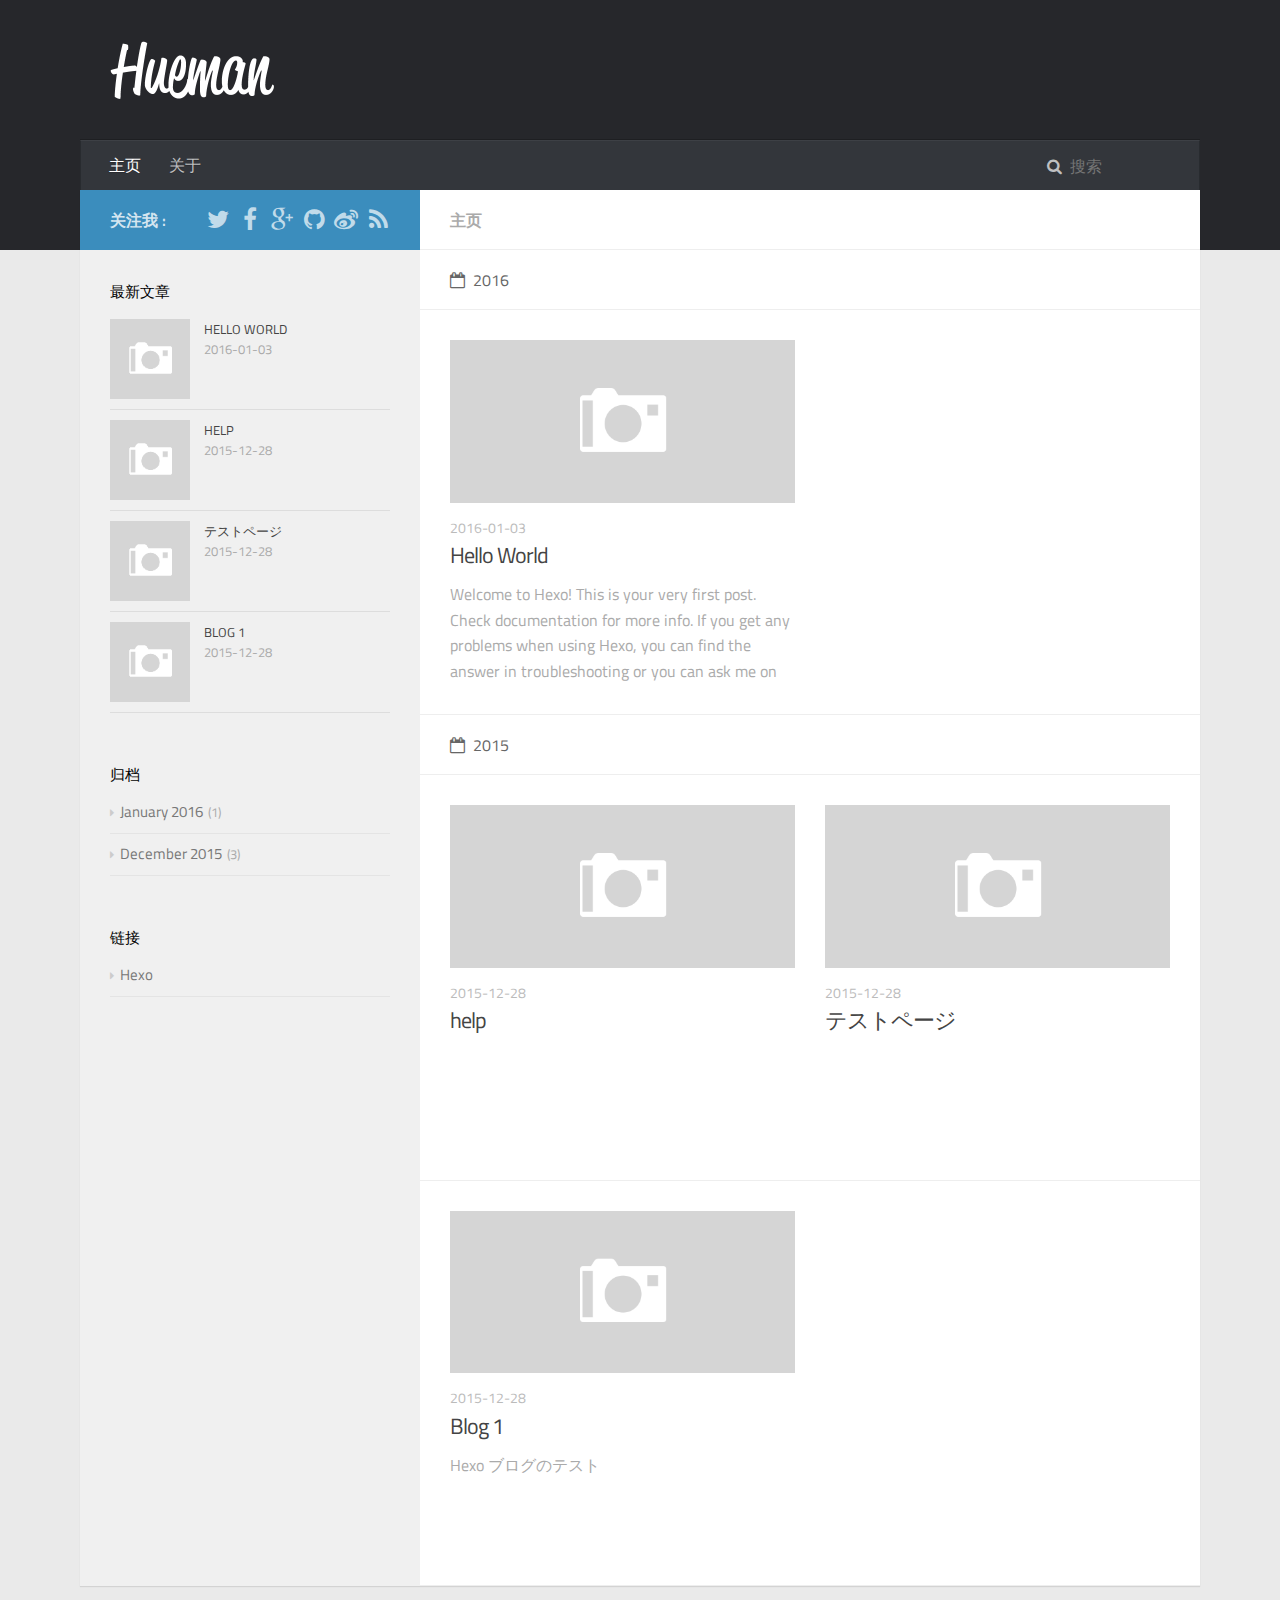
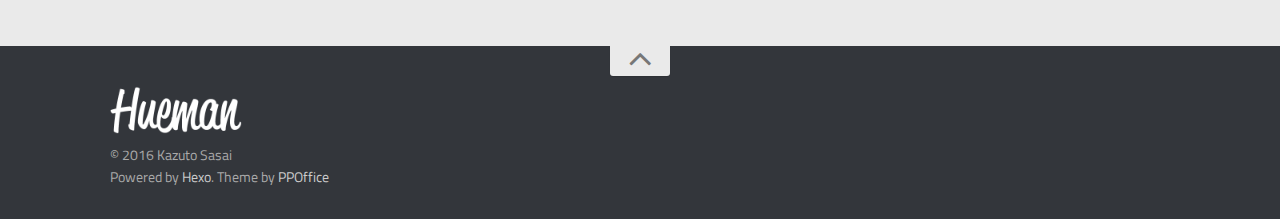
==== index.html @ de5db3d4 "Site updated: 2016-01-03 14:14:49" ====
<!DOCTYPE html>
<html>
<head>
  <meta charset="utf-8">
  
  <title>KazSasai</title>
  <meta name="viewport" content="width=device-width, initial-scale=1, maximum-scale=1">
  

  <meta name="description">
<meta property="og:type" content="website">
<meta property="og:title" content="KazSasai">
<meta property="og:url" content="http://kazsasai.github.io/index.html">
<meta property="og:site_name" content="KazSasai">
<meta property="og:description">
<meta name="twitter:card" content="summary">
<meta name="twitter:title" content="KazSasai">
<meta name="twitter:description">
  
  
    <link rel="icon" href="/favicon.png">
  

  <link rel="stylesheet" href="/css/style.css" type="text/css">
  
    <link rel="stylesheet" href="/fancybox/jquery.fancybox.css" type="text/css">
  
  
    <link rel="stylesheet" href="/scrollLoading/style.css" type="text/css">
  
  


  

  
    <link href='//fonts.useso.com/css?family=Titillium+Web:300,400,600' rel='stylesheet' type='text/css'>
    <link href="//fonts.useso.com/css?family=Source+Code+Pro" rel="stylesheet" type="text/css">
  
  <link rel="stylesheet" href="/font-awesome/css/font-awesome.min.css" type="text/css">
</head>

<body>
  <div id="wrap">
    <header id="header">
  <div id="header-outer" class="outer">
    <div class="container">
      <div class="container-inner">
        <div id="header-title">
          <h1 class="logo-wrap">
            <a href="/" class="logo"></a>
          </h1>
          
        </div>
        <div id="header-inner" class="nav-container">
          <a id="main-nav-toggle" class="nav-icon fa fa-bars"></a>
          <div class="nav-container-inner">
            <ul id="main-nav">
              
                <li class="main-nav-list-item" ><a class="main-nav-list-link" href="/">主页</a></li>
              
                    
                  
                <li class="main-nav-list-item" ><a class="main-nav-list-link" href="/about/index.html">关于</a></li>
              
            </ul>
            <nav id="sub-nav">
              <div id="search-form-wrap">
                
                  <form action="//google.com/search" method="get" accept-charset="UTF-8" class="search-form"><input type="search" name="q" results="0" class="search-form-input" placeholder="搜索"><input type="hidden" name="sitesearch" value="http://kazsasai.github.io"></form>
                
              </div>
            </nav>
          </div>
        </div>
      </div>
    </div>
  </div>
</header>
    <div class="container">
      <div class="main-body container-inner">
        <div class="main-body-inner">
          <section id="main">
            <div class="main-body-header">

              <h1 class="header"><em class="page-title-link" data-url="home">主页</em></h1>
            </div>
            <div class="main-body-content">
              
  
  
    
    
      
      
      <section class="archives-wrap">
        <div class="archive-year-wrap">
          <a href="/archives/2016" class="archive-year"><i class="icon fa fa-calendar-o"></i>2016</a>
        </div>
        <div class="archives">
    
    
    
      <div class="article-row">
    
        
  <article class="article article-summary">
    <div class="article-summary-inner">
      
<a href="/2016/01/03/hello-world/" class="thumbnail">
  
    <span class="thumbnail-image thumbnail-none"></span>
  
</a>

      <div class="article-meta">
        <p class="category"></p>
        <p class="date"><time datetime="2016-01-02T19:25:08.000Z" itemprop="datePublished">2016-01-03</time></p>
      </div>
      <h2 class="article-title">
        <a href="/2016/01/03/hello-world/" class="title">Hello World</a>
      </h2>
      <p class="article-excerpt">
        
        Welcome to Hexo! This is your very first post. Check documentation for more info. If you get any problems when using Hexo, you can find the answer in troubleshooting or you can ask me on GitHub.
Quick
      </p>
    </div>
  </article>

    
  
    
    
      
        </div></section>
      
      
      <section class="archives-wrap">
        <div class="archive-year-wrap">
          <a href="/archives/2015" class="archive-year"><i class="icon fa fa-calendar-o"></i>2015</a>
        </div>
        <div class="archives">
    
    
    
      <div class="article-row">
    
        
  <article class="article article-summary">
    <div class="article-summary-inner">
      
<a href="/2015/12/28/help/" class="thumbnail">
  
    <span class="thumbnail-image thumbnail-none"></span>
  
</a>

      <div class="article-meta">
        <p class="category"></p>
        <p class="date"><time datetime="2015-12-28T07:35:13.000Z" itemprop="datePublished">2015-12-28</time></p>
      </div>
      <h2 class="article-title">
        <a href="/2015/12/28/help/" class="title">help</a>
      </h2>
      <p class="article-excerpt">
        
        
      </p>
    </div>
  </article>

    
  
    
    
    
    
        
  <article class="article article-summary">
    <div class="article-summary-inner">
      
<a href="/2015/12/28/テストページ/" class="thumbnail">
  
    <span class="thumbnail-image thumbnail-none"></span>
  
</a>

      <div class="article-meta">
        <p class="category"></p>
        <p class="date"><time datetime="2015-12-28T07:31:52.000Z" itemprop="datePublished">2015-12-28</time></p>
      </div>
      <h2 class="article-title">
        <a href="/2015/12/28/テストページ/" class="title">テストページ</a>
      </h2>
      <p class="article-excerpt">
        
        
      </p>
    </div>
  </article>

    
      </div>
    
  
    
    
    
    
      <div class="article-row">
    
        
  <article class="article article-summary">
    <div class="article-summary-inner">
      
<a href="/2015/12/28/Blog-1/" class="thumbnail">
  
    <span class="thumbnail-image thumbnail-none"></span>
  
</a>

      <div class="article-meta">
        <p class="category"></p>
        <p class="date"><time datetime="2015-12-28T06:57:35.000Z" itemprop="datePublished">2015-12-28</time></p>
      </div>
      <h2 class="article-title">
        <a href="/2015/12/28/Blog-1/" class="title">Blog 1</a>
      </h2>
      <p class="article-excerpt">
        
        Hexo ブログのテスト
      </p>
    </div>
  </article>

    
  
  
    </div></section>
  
  


            </div>
          </section>
          <aside id="sidebar">
  <a class="sidebar-toggle" title="Expand Sidebar"><i class="toggle icon"></i></a>
  <div class="sidebar-top">
    <p>关注我 :</p>
    <ul class="social-links">
      
        <li><a class="social-tooltip" title="twitter" href="/" target="_blank"><i class="icon fa fa-twitter"></i></a></li>
      
        <li><a class="social-tooltip" title="facebook" href="/" target="_blank"><i class="icon fa fa-facebook"></i></a></li>
      
        <li><a class="social-tooltip" title="google-plus" href="/" target="_blank"><i class="icon fa fa-google-plus"></i></a></li>
      
        <li><a class="social-tooltip" title="github" href="https://github.com/ppoffice/hexo-theme-hueman" target="_blank"><i class="icon fa fa-github"></i></a></li>
      
        <li><a class="social-tooltip" title="weibo" href="/" target="_blank"><i class="icon fa fa-weibo"></i></a></li>
      
        <li><a class="social-tooltip" title="rss" href="/" target="_blank"><i class="icon fa fa-rss"></i></a></li>
      
    </ul>
  </div>
  
  <div class="widgets-container">
    
      
  <div class="widget-wrap">
    <h3 class="widget-title">最新文章</h3>
    <div class="widget">
      <ul id="recent-post" class="">
        
          <li>
            
            <div class="item-thumbnail">
              
<a href="/2016/01/03/hello-world/" class="thumbnail">
  
    <span class="thumbnail-image thumbnail-none"></span>
  
</a>

            </div>
            
            <div class="item-inner">
              <p class="item-category"></p>
              <p class="item-title"><a href="/2016/01/03/hello-world/" class="title">Hello World</a></p>
              <p class="item-date"><time datetime="2016-01-02T19:25:08.000Z" itemprop="datePublished">2016-01-03</time></p>
            </div>
          </li>
        
          <li>
            
            <div class="item-thumbnail">
              
<a href="/2015/12/28/help/" class="thumbnail">
  
    <span class="thumbnail-image thumbnail-none"></span>
  
</a>

            </div>
            
            <div class="item-inner">
              <p class="item-category"></p>
              <p class="item-title"><a href="/2015/12/28/help/" class="title">help</a></p>
              <p class="item-date"><time datetime="2015-12-28T07:35:13.000Z" itemprop="datePublished">2015-12-28</time></p>
            </div>
          </li>
        
          <li>
            
            <div class="item-thumbnail">
              
<a href="/2015/12/28/テストページ/" class="thumbnail">
  
    <span class="thumbnail-image thumbnail-none"></span>
  
</a>

            </div>
            
            <div class="item-inner">
              <p class="item-category"></p>
              <p class="item-title"><a href="/2015/12/28/テストページ/" class="title">テストページ</a></p>
              <p class="item-date"><time datetime="2015-12-28T07:31:52.000Z" itemprop="datePublished">2015-12-28</time></p>
            </div>
          </li>
        
          <li>
            
            <div class="item-thumbnail">
              
<a href="/2015/12/28/Blog-1/" class="thumbnail">
  
    <span class="thumbnail-image thumbnail-none"></span>
  
</a>

            </div>
            
            <div class="item-inner">
              <p class="item-category"></p>
              <p class="item-title"><a href="/2015/12/28/Blog-1/" class="title">Blog 1</a></p>
              <p class="item-date"><time datetime="2015-12-28T06:57:35.000Z" itemprop="datePublished">2015-12-28</time></p>
            </div>
          </li>
        
      </ul>
    </div>
  </div>

    
      

    
      
  <div class="widget-wrap widget-list">
    <h3 class="widget-title">归档</h3>
    <div class="widget">
      <ul class="archive-list"><li class="archive-list-item"><a class="archive-list-link" href="/archives/2016/01/">January 2016</a><span class="archive-list-count">1</span></li><li class="archive-list-item"><a class="archive-list-link" href="/archives/2015/12/">December 2015</a><span class="archive-list-count">3</span></li></ul>
    </div>
  </div>


    
      

    
      

    
      
  <div class="widget-wrap widget-list">
    <h3 class="widget-title">链接</h3>
    <div class="widget">
      <ul>
        
          <li>
            <a href="http://hexo.io">Hexo</a>
          </li>
        
      </ul>
    </div>
  </div>


    
  </div>
</aside>
        </div>
      </div>
    </div>
    <footer id="footer">
  
  <div class="container">
    <div class="container-inner">
      <a id="back-to-top" href="javascript:;"><i class="icon fa fa-angle-up"></i></a>
      <div class="credit">
        <h1 class="logo-wrap">
          <a href="/" class="logo"></a>
        </h1>
        <p>&copy; 2016 Kazuto Sasai</p>
        <p>Powered by <a href="//hexo.io/" target="_blank">Hexo</a>. Theme by <a href="//github.com/ppoffice" target="_blank">PPOffice</a></p>
      </div>
    </div>
  </div>
</footer>
    


  <script src="http://code.jquery.com/jquery-2.1.3.min.js"></script>



  <script src="/fancybox/jquery.fancybox.pack.js" type="text/javascript"></script>



  <script src="/scrollLoading/jquery.scrollLoading.js" type="text/javascript"></script>
  <script src="/scrollLoading/main.js" type="text/javascript"></script>




<script src="/js/html-patch.js" type="text/javascript"></script>
<script src="/js/script.js" type="text/javascript"></script>

  </div>
</body>
</html>
---- css/style.css ----
#main .main-body-header em,
#main .main-body-header a,
.article-byline a,
.archive-year {
  text-decoration: none;
  text-transform: uppercase;
  color: #666;
  line-height: 1em;
  text-shadow: 0 1px #fff;
}
.widget h1,
.article-entry h1 {
  font-size: 2em;
}
.widget h2,
.article-entry h2 {
  font-size: 1.5em;
}
.widget h3,
.article-entry h3 {
  font-size: 1.3em;
}
.widget h4,
.article-entry h4 {
  font-size: 1.2em;
}
.widget h5,
.article-entry h5 {
  font-size: 1em;
}
.widget h6,
.article-entry h6 {
  font-size: 1em;
  color: #aaa;
}
.widget hr,
.article-entry hr {
  border: 1px dashed #ddd;
}
.widget strong,
.article-entry strong {
  font-weight: bold;
}
.widget em,
.article-entry em,
.widget cite,
.article-entry cite {
  font-style: italic;
}
.widget sup,
.article-entry sup,
.widget sub,
.article-entry sub {
  font-size: 0.75em;
  line-height: 0;
  position: relative;
  vertical-align: baseline;
}
.widget sup,
.article-entry sup {
  top: -0.5em;
}
.widget sub,
.article-entry sub {
  bottom: -0.2em;
}
.widget small,
.article-entry small {
  font-size: 0.85em;
}
.widget acronym,
.article-entry acronym,
.widget abbr,
.article-entry abbr {
  border-bottom: 1px dotted;
}
.widget ul,
.article-entry ul,
.widget ol,
.article-entry ol,
.widget dl,
.article-entry dl {
  line-height: 1.6em;
}
.widget ul ul,
.article-entry ul ul,
.widget ol ul,
.article-entry ol ul,
.widget ul ol,
.article-entry ul ol,
.widget ol ol,
.article-entry ol ol {
  margin-top: 0;
  margin-bottom: 0;
  margin-left: 20px;
}
.widget ul,
.article-entry ul {
  list-style: disc;
  list-style-position: inside;
}
.widget ol,
.article-entry ol {
  list-style: decimal;
  list-style-position: inside;
}
.widget dt,
.article-entry dt {
  font-weight: bold;
  list-style-position: inside;
}
html,
body,
div,
span,
applet,
object,
iframe,
h1,
h2,
h3,
h4,
h5,
h6,
p,
blockquote,
pre,
a,
abbr,
acronym,
address,
big,
cite,
code,
del,
dfn,
em,
img,
ins,
kbd,
q,
s,
samp,
small,
strike,
strong,
sub,
sup,
tt,
var,
dl,
dt,
dd,
ol,
ul,
li,
fieldset,
form,
label,
legend,
table,
caption,
tbody,
tfoot,
thead,
tr,
th,
td {
  margin: 0;
  padding: 0;
  border: 0;
  outline: 0;
  font-weight: inherit;
  font-style: inherit;
  font-family: inherit;
  font-size: 100%;
  vertical-align: baseline;
}
body {
  line-height: 1;
  color: #000;
  background: #fff;
}
ol,
ul {
  list-style: none;
}
table {
  border-collapse: separate;
  border-spacing: 0;
  vertical-align: middle;
}
caption,
th,
td {
  text-align: left;
  font-weight: normal;
  vertical-align: middle;
}
a img {
  border: none;
}
input,
button {
  margin: 0;
  padding: 0;
}
input::-moz-focus-inner,
button::-moz-focus-inner {
  border: 0;
  padding: 0;
}
html,
body,
#container {
  height: 100%;
}
::selection {
  color: #fff;
  background: #3b8dbd;
}
body {
  background: #eaeaea;
  font: 14px "Titillium Web", "Helvetica Neue", Helvetica, Arial, "Microsoft Yahei", sans-serif;
  -webkit-text-size-adjust: 100%;
}
.container {
  position: relative;
  padding: 0 20px;
}
.container-inner {
  max-width: 1120px;
  min-width: 320px;
  width: 100%;
  margin: 0 auto;
}
.container-inner:before,
.container-inner:after {
  content: "";
  display: table;
}
.container-inner:after {
  clear: both;
}
.left,
.alignleft {
  float: left;
}
.right,
.alignright {
  float: right;
}
.clear {
  clear: both;
}
.logo {
  display: block;
  padding: 10px 0;
  width: 165px;
  height: 60px;
  background-image: url("images/logo-header.png");
  background-position: 0px 10px;
  background-repeat: no-repeat;
  -webkit-background-size: 165px 60px;
  -moz-background-size: 165px 60px;
  background-size: 165px 60px;
}
.main-body {
  margin-top: -60px;
  background-color: #fff;
}
.main-body-inner {
  position: relative;
  -webkit-box-sizing: border-box;
  -moz-box-sizing: border-box;
  box-sizing: border-box;
  -webkit-box-shadow: rgba(0,0,0,0.098) 0px 1px 1px 0px;
  box-shadow: rgba(0,0,0,0.098) 0px 1px 1px 0px;
  padding-left: 340px;
  background: url("images/s-left.png") repeat-y left 0;
}
.main-body-inner:before,
.main-body-inner:after {
  content: "";
  display: table;
}
.main-body-inner:after {
  clear: both;
}
#main {
  float: right;
  width: 100%;
  -webkit-box-sizing: border-box;
  -moz-box-sizing: border-box;
  box-sizing: border-box;
  min-height: 600px;
}
#main .main-body-header {
  background: #fff;
  position: relative;
  padding: 18px 30px 17px;
  border-bottom: 1px solid #eee;
  color: #666;
  font-size: 16px;
  font-weight: 600;
  text-transform: uppercase;
  line-height: 24px;
}
#main .main-body-header .page-title-link,
#main .main-body-header i {
  margin-right: 8px;
}
#main .main-body-header i {
  font-weight: 400;
}
#main .main-body-header em,
#main .main-body-header a {
  color: #aaa;
}
#main .main-body-content:before,
#main .main-body-content:after {
  content: "";
  display: table;
}
#main .main-body-content:after {
  clear: both;
}
#header {
  background: #26272b;
  padding-bottom: 60px;
  position: relative;
}
#header-outer {
  height: 100%;
  position: relative;
}
#header-inner {
  position: relative;
}
#header-title {
  text-align: center;
  padding: 30px 30px;
}
#header-title:before,
#header-title:after {
  content: "";
  display: table;
}
#header-title:after {
  clear: both;
}
#header-title .logo-wrap,
#header-title .subtitle-wrap {
  float: left;
}
#header-title .subtitle-wrap {
  padding: 10px 0px 0px;
  margin-left: 20px;
}
#header-title .subtitle {
  font-size: 16px;
  font-style: italic;
  line-height: 70px;
  color: rgba(255,255,255,0.7);
  text-shadow: 0 1px rgba(0,0,0,0.2);
}
.nav-container .nav-icon,
.nav-container .nav-container-inner #main-nav .main-nav-list-item .main-nav-list-link {
  float: left;
  color: rgba(255,255,255,0.7);
  text-decoration: none;
  text-shadow: 0 1px rgba(0,0,0,0.2);
  display: block;
  padding: 20px 15px;
  -webkit-transition: 0.2s ease-in;
  -moz-transition: 0.2s ease-in;
  -ms-transition: 0.2s ease-in;
  transition: 0.2s ease-in;
}
.nav-container .nav-icon:hover,
.nav-container .nav-container-inner #main-nav .main-nav-list-item .main-nav-list-link:hover {
  color: #fff;
  background: rgba(0,0,0,0.1);
}
.nav-container {
  padding: 0 15px;
  background: #33363b;
  z-index: 1;
  -webkit-box-shadow: inset 0 1px 0 rgba(255,255,255,0.05), 0 -1px 0 rgba(0,0,0,0.2), inset 1px 0 0 rgba(0,0,0,0.2), inset -1px 0 0 rgba(0,0,0,0.2);
  box-shadow: inset 0 1px 0 rgba(255,255,255,0.05), 0 -1px 0 rgba(0,0,0,0.2), inset 1px 0 0 rgba(0,0,0,0.2), inset -1px 0 0 rgba(0,0,0,0.2);
}
.nav-container:before,
.nav-container:after {
  content: "";
  display: table;
}
.nav-container:after {
  clear: both;
}
.nav-container .nav-icon {
  line-height: 20px;
  padding: 15px 14px;
  text-align: center;
  font-size: 14px;
  position: relative;
  cursor: pointer;
}
.nav-container #main-nav-toggle {
  display: none;
  width: 100%;
  text-align: right;
  -webkit-box-sizing: border-box;
  -moz-box-sizing: border-box;
  box-sizing: border-box;
  border-bottom: 1px solid rgba(255,255,255,0.06);
}
.nav-container #main-nav-toggle:before {
  content: "\f0c9";
}
.nav-container .nav-container-inner:before,
.nav-container .nav-container-inner:after {
  content: "";
  display: table;
}
.nav-container .nav-container-inner:after {
  clear: both;
}
.nav-container .nav-container-inner #main-nav {
  float: left;
}
.nav-container .nav-container-inner #main-nav .main-nav-list {
  float: left;
}
.nav-container .nav-container-inner #main-nav .main-nav-list-item {
  position: relative;
  float: left;
}
.nav-container .nav-container-inner #main-nav .main-nav-list-item.top-level-menu > a:after {
  content: "\f0d7" !important;
  float: none;
  margin-left: 6px;
  font-size: 14px;
  line-height: 1.2em;
  opacity: 0.5;
  font-family: FontAwesome;
  display: inline-block;
}
.nav-container .nav-container-inner #main-nav .main-nav-list-item.top-level-menu:hover > a {
  color: #fff;
  background: rgba(0,0,0,0.1);
}
.nav-container .nav-container-inner #main-nav .main-nav-list-item .main-nav-list-link {
  line-height: 20px;
  padding: 15px 14px;
  font-size: 16px;
}
.nav-container .nav-container-inner #main-nav .main-nav-list-item .main-nav-list-link.current {
  color: #fff;
}
.nav-container .nav-container-inner #main-nav .main-nav-list-item .main-nav-list-child {
  top: 100%;
  display: none;
  padding: 10px 0;
  overflow: hidden;
  position: absolute;
  width: 180px;
  background: #33363b url("images/opacity-10.png") repeat;
}
.nav-container .nav-container-inner #main-nav .main-nav-list-item .main-nav-list-child li {
  -webkit-box-shadow: 0 1px 0 rgba(255,255,255,0.06);
  box-shadow: 0 1px 0 rgba(255,255,255,0.06);
}
.nav-container .nav-container-inner #main-nav .main-nav-list-item .main-nav-list-child li:last-child {
  -webkit-box-shadow: none;
  box-shadow: none;
}
.nav-container .nav-container-inner #main-nav .main-nav-list-item .main-nav-list-child li,
.nav-container .nav-container-inner #main-nav .main-nav-list-item .main-nav-list-child li a {
  width: 100%;
  display: block;
  -webkit-box-sizing: border-box;
  -moz-box-sizing: border-box;
  box-sizing: border-box;
}
.nav-container .nav-container-inner #sub-nav {
  float: right;
}
.search-form {
  padding: 14px 15px 16px;
  height: 50px;
  overflow: hidden;
  -webkit-box-sizing: border-box;
  -moz-box-sizing: border-box;
  box-sizing: border-box;
}
.search-form:before {
  content: "\f002";
  margin-right: 8px;
  color: rgba(255,255,255,0.7);
  font: normal normal normal 16px/1 FontAwesome;
}
.search-form-input,
.search-form-input.st-ui-search-input,
.search-form-input.st-default-search-input {
  -webkit-appearance: textarea;
  padding: 0;
  width: 100px;
  height: auto !important;
  border: none !important;
  outline: none !important;
  background: none !important;
  line-height: 1.6em;
  -webkit-transition: 0.2s ease-in;
  -moz-transition: 0.2s ease-in;
  -ms-transition: 0.2s ease-in;
  transition: 0.2s ease-in;
  font: 16px "Titillium Web", "Helvetica Neue", Helvetica, Arial, "Microsoft Yahei", sans-serif;
  color: rgba(255,255,255,0.7);
}
.search-form-input:focus,
.search-form-input.st-ui-search-input:focus,
.search-form-input.st-default-search-input:focus {
  width: 200px;
}
.search-form-input::-webkit-search-results-decoration,
.search-form-input.st-ui-search-input::-webkit-search-results-decoration,
.search-form-input.st-default-search-input::-webkit-search-results-decoration,
.search-form-input::-webkit-search-cancel-button,
.search-form-input.st-ui-search-input::-webkit-search-cancel-button,
.search-form-input.st-default-search-input::-webkit-search-cancel-button {
  -webkit-appearance: none;
}
.search-form-submit {
  display: none;
}
#sidebar {
  float: left;
  margin-left: -340px;
  width: 340px;
}
#sidebar .sidebar-toggle {
  display: none;
}
#sidebar .sidebar-top {
  background: #3b8dbd;
  padding: 15px 30px;
}
#sidebar .sidebar-top:before,
#sidebar .sidebar-top:after {
  content: "";
  display: table;
}
#sidebar .sidebar-top:after {
  clear: both;
}
#sidebar .sidebar-top .sidebar-top-inner:before,
#sidebar .sidebar-top .sidebar-top-inner:after {
  content: "";
  display: table;
}
#sidebar .sidebar-top .sidebar-top-inner:after {
  clear: both;
}
#sidebar .sidebar-top p {
  float: left;
  color: rgba(255,255,255,0.8);
  font-size: 16px;
  font-weight: 600;
  text-transform: uppercase;
  line-height: 24px;
  padding: 3px 0;
}
#sidebar .sidebar-top .social-links {
  float: right;
  position: relative;
  padding-top: 2px;
}
#sidebar .sidebar-top .social-links li {
  float: left;
  margin-left: 8px;
}
#sidebar .sidebar-top .social-links li a:hover i:before {
  color: #fff;
}
#sidebar .sidebar-top .social-links .social-tooltip {
  position: relative;
}
#sidebar .sidebar-top .social-links .social-tooltip:hover:after {
  top: -41px;
  background: #fff;
  font-size: 14px;
  color: #666;
  content: attr(title);
  display: block;
  right: 0;
  padding: 5px 15px;
  position: absolute;
  white-space: nowrap;
  -webkit-border-radius: 3px;
  border-radius: 3px;
  -webkit-box-shadow: 0 0 2px rgba(0,0,0,0.2);
  box-shadow: 0 0 2px rgba(0,0,0,0.2);
  text-transform: uppercase;
  z-index: 1;
}
#sidebar .sidebar-top .social-links .social-tooltip:hover:before {
  top: -10px;
  right: 8px;
  border: solid;
  border-color: #fff transparent;
  border-width: 5px 5px 0 5px;
  content: "";
  display: block;
  position: absolute;
  z-index: 2;
}
#sidebar .sidebar-top i {
  color: rgba(255,255,255,0.7);
  font-size: 24px;
  width: 24px;
}
#article-nav {
  position: relative;
}
#article-nav:before,
#article-nav:after {
  content: "";
  display: table;
}
#article-nav:after {
  clear: both;
}
.article-nav-link-wrap {
  position: relative;
  margin-top: 0;
  display: block;
  color: #aaa;
  padding: 16px 40px 24px;
  border-bottom: 1px solid #ddd;
  -webkit-transition: 0.2s ease-in;
  -moz-transition: 0.2s ease-in;
  -ms-transition: 0.2s ease-in;
  transition: 0.2s ease-in;
  text-align: center;
  text-decoration: none;
}
.article-nav-link-wrap .icon {
  position: absolute;
  color: #ccc;
  font-size: 18px;
  top: 50%;
  width: 1em;
  margin-top: -10px;
}
.article-nav-link-wrap #icon-chevron-left {
  left: 10px;
}
.article-nav-link-wrap #icon-chevron-right {
  right: 10px;
}
.article-nav-link-wrap:hover {
  background: rgba(0,0,0,0.02);
}
.article-nav-link-wrap:hover .icon {
  color: #3b8dbd;
}
.article-nav-caption {
  display: block;
  font-size: 12px;
  color: #aaa;
  letter-spacing: 0.5px;
  line-height: 24px;
  font-weight: normal;
  text-transform: uppercase;
}
.article-nav-title {
  font-size: 15px;
  color: #666;
}
.widget-wrap {
  padding: 30px 30px 20px;
}
.widget-title {
  font-size: 15px;
  font-weight: 400;
  text-transform: uppercase;
  margin-bottom: 6px;
}
.widget {
  line-height: 1.6em;
  word-wrap: break-word;
  font-size: 0.9em;
  color: #777;
  -webkit-border-radius: 3px;
  border-radius: 3px;
}
.widget a {
  text-decoration: none;
  color: #777;
}
.widget a:hover {
  color: #444;
}
.widget ul ul,
.widget ol ul,
.widget dl ul,
.widget ul ol,
.widget ol ol,
.widget dl ol,
.widget ul dl,
.widget ol dl,
.widget dl dl {
  margin-left: 15px;
  list-style: disc;
}
.widget ul,
.widget ol {
  list-style: none;
  margin: 0;
}
.widget ul ul,
.widget ol ul,
.widget ul ol,
.widget ol ol {
  margin: 0 20px;
}
.widget ul ul,
.widget ol ul {
  list-style: disc;
}
.widget ul ol,
.widget ol ol {
  list-style: decimal;
}
.widget-list ul,
.widget-list ol {
  list-style: none;
}
.widget-list ul li,
.widget-list ol li {
  padding: 10px 0;
  font-size: 15px;
  border-bottom: 1px solid #e4e4e4;
}
.widget-list ul li a,
.widget-list ol li a {
  color: #777;
}
.widget-list ul li a:before,
.widget-list ol li a:before {
  color: #ccc;
  content: "\f0da";
  font-size: 12px;
  margin-right: 6px;
  font-family: FontAwesome;
  -webkit-transition: 0.2s ease;
  -moz-transition: 0.2s ease;
  -ms-transition: 0.2s ease;
  transition: 0.2s ease;
}
.widget-list ul li a:hover:before,
.widget-list ol li a:hover:before {
  color: #444;
}
.widget-list ul ul,
.widget-list ol ul,
.widget-list ul ol,
.widget-list ol ol {
  list-style: none;
}
.widget-list ul ul li,
.widget-list ol ul li,
.widget-list ul ol li,
.widget-list ol ol li {
  border: none;
}
.widget-list ul ul li:last-child,
.widget-list ol ul li:last-child,
.widget-list ul ol li:last-child,
.widget-list ol ol li:last-child {
  padding-bottom: 0px;
}
.widget-float a {
  font-size: 15px;
}
#recent-post li {
  padding: 10px 0 10px 94px;
  border-bottom: 1px solid #ddd;
}
#recent-post li:before,
#recent-post li:after {
  content: "";
  display: table;
}
#recent-post li:after {
  clear: both;
}
#recent-post.no-thumbnail li {
  padding: 10px 0px;
}
#recent-post li .item-thumbnail {
  opacity: 1;
  margin-left: -94px;
  -webkit-transition: all 0.2s ease;
  -moz-transition: all 0.2s ease;
  -ms-transition: all 0.2s ease;
  transition: all 0.2s ease;
  float: left;
}
#recent-post li .item-thumbnail .thumbnail {
  width: 80px;
  height: 80px;
  display: block;
  position: relative;
  overflow: hidden;
}
#recent-post li .item-thumbnail .thumbnail span {
  width: 100%;
  height: 100%;
  display: block;
}
#recent-post li .item-thumbnail .thumbnail .thumbnail-image {
  position: absolute;
  -webkit-background-size: cover;
  -moz-background-size: cover;
  background-size: cover;
  background-position: center;
}
#recent-post li .item-thumbnail .thumbnail .thumbnail-none {
  background-image: url("images/thumb-default-small.png");
  -webkit-background-size: 100% 100%;
  -moz-background-size: 100% 100%;
  background-size: 100% 100%;
}
#recent-post li .item-inner a,
#recent-post li .item-inner .item-category {
  font-size: 13px;
  text-transform: uppercase;
}
#recent-post li .item-inner a a,
#recent-post li .item-inner .item-category a {
  color: #3b8dbd;
}
#recent-post li .item-inner a a:hover,
#recent-post li .item-inner .item-category a:hover {
  color: #444;
}
#recent-post li .item-inner a a,
#recent-post li .item-inner .item-category a,
#recent-post li .item-inner a .icon,
#recent-post li .item-inner .item-category .icon {
  margin-right: 5px;
}
#recent-post li .item-inner .item-title {
  font-size: 15px;
}
#recent-post li .item-inner .item-title a {
  color: #444;
  -webkit-transition: all 0.2s ease;
  -moz-transition: all 0.2s ease;
  -ms-transition: all 0.2s ease;
  transition: all 0.2s ease;
}
#recent-post li .item-inner .item-date {
  color: #aaa;
  font-size: 13px;
  text-transform: uppercase;
}
#recent-post li:hover .item-thumbnail {
  opacity: 0.8;
}
#recent-post li:hover .item-title a {
  color: #3b8dbd;
}
.category-list-count,
.tag-list-count,
.archive-list-count {
  padding-left: 5px;
  color: #aaa;
  font-size: 0.85em;
}
.category-list-count:before,
.tag-list-count:before,
.archive-list-count:before {
  content: "(";
}
.category-list-count:after,
.tag-list-count:after,
.archive-list-count:after {
  content: ")";
}
.tagcloud a {
  margin-right: 5px;
}
.article-single {
  padding: 30px 30px 20px;
}
.article-inner {
  overflow: hidden;
}
.article-meta {
  height: 1.6em;
  line-height: 1.6em;
  overflow: hidden;
}
.article-meta:before,
.article-meta:after {
  content: "";
  display: table;
}
.article-meta:after {
  clear: both;
}
.article-meta p {
  float: left;
  color: #bbb;
}
.article-meta .category {
  text-transform: uppercase;
}
.article-meta .category a,
.article-meta .category i {
  margin-right: 6px;
}
.article-row {
  width: 100%;
  float: left;
  position: relative;
  padding: 30px 0px 0px 30px;
  border-bottom: 1px solid #eee;
  -webkit-box-sizing: border-box;
  -moz-box-sizing: border-box;
  box-sizing: border-box;
}
.article-row:before,
.article-row:after {
  content: "";
  display: table;
}
.article-row:after {
  clear: both;
}
.article-summary {
  width: 50%;
  float: left;
  margin-bottom: 30px;
}
.article-summary a {
  text-decoration: none;
  color: #3b8dbd;
}
.article-summary .article-summary-inner {
  margin-right: 30px;
}
.article-summary .article-summary-inner .thumbnail {
  height: 0;
  width: 100%;
  display: block;
  overflow: hidden;
  position: relative;
  margin-bottom: 1em;
  padding-bottom: 47.11%;
}
.article-summary .article-summary-inner .thumbnail .thumbnail-image {
  display: block;
  position: absolute;
  width: 100%;
  height: 100%;
  opacity: 1;
  -webkit-background-size: cover;
  -moz-background-size: cover;
  background-size: cover;
  background-position: center;
  -webkit-transition: opacity 0.3s ease-in;
  -moz-transition: opacity 0.3s ease-in;
  -ms-transition: opacity 0.3s ease-in;
  transition: opacity 0.3s ease-in;
}
.article-summary .article-summary-inner .thumbnail .thumbnail-none {
  width: 100%;
  height: 100%;
  -webkit-background-size: 100% 100%;
  -moz-background-size: 100% 100%;
  background-size: 100% 100%;
  background-image: url("images/thumb-default.png");
}
.article-summary .article-summary-inner .article-title {
  margin-bottom: 10px;
  font-size: 22px;
  font-weight: 400;
  line-height: 1.5em;
  word-wrap: break-word;
}
.article-summary .article-summary-inner .article-title a {
  -webkit-transition: color 0.3s ease-in;
  -moz-transition: color 0.3s ease-in;
  -ms-transition: color 0.3s ease-in;
  transition: color 0.3s ease-in;
  color: #444;
}
.article-summary .article-summary-inner .article-excerpt {
  position: relative;
  color: #aaa;
  font-size: 16px;
  line-height: 1.6em;
  overflow: hidden;
  height: 6.4em;
}
.article-summary:hover .thumbnail .thumbnail-image {
  opacity: 0.7;
}
.article-summary:hover .article-title a {
  color: #3b8dbd;
}
.article-category {
  float: left;
  line-height: 1em;
  color: #ccc;
  text-shadow: 0 1px #fff;
  margin-left: 8px;
}
.article-category:before {
  content: "\2022";
}
.article-title {
  text-decoration: none;
  font-size: 38px;
  letter-spacing: -1px;
  color: #555;
  line-height: 1.3em;
  -webkit-transition: color 0.2s;
  -moz-transition: color 0.2s;
  -ms-transition: color 0.2s;
  transition: color 0.2s;
  margin-bottom: 10px;
}
a.article-title:hover {
  color: #3b8dbd;
}
.article-byline {
  margin-bottom: 10px;
}
.article-entry {
  color: #555;
  font-size: 18px;
  font-weight: 300;
  line-height: 1.6em;
}
.article-entry:before,
.article-entry:after {
  content: "";
  display: table;
}
.article-entry:after {
  clear: both;
}
.article-entry p,
.article-entry table {
  margin: 1.6em 0;
}
.article-entry h1,
.article-entry h2,
.article-entry h3,
.article-entry h4,
.article-entry h5,
.article-entry h6 {
  font-weight: 600;
}
.article-entry h1,
.article-entry h2,
.article-entry h3,
.article-entry h4,
.article-entry h5,
.article-entry h6 {
  line-height: 1.3em;
  margin: 1.3em 0;
}
.article-entry a {
  color: #3b8dbd;
  text-decoration: none;
}
.article-entry a:hover {
  text-decoration: underline;
}
.article-entry a.fancybox {
  display: block !important;
}
.article-entry ul,
.article-entry ol,
.article-entry dl {
  margin-top: 1.6em;
  margin-bottom: 1.6em;
}
.article-entry img,
.article-entry video {
  max-width: 100%;
  height: auto;
  display: block;
  margin: auto;
}
.article-entry iframe {
  border: none;
}
.article-entry table {
  width: 100%;
  border-collapse: collapse;
  border-spacing: 0;
}
.article-entry th {
  font-weight: 600;
  border-bottom: 3px solid #ddd;
  padding-bottom: 0.5em;
}
.article-entry td {
  border-bottom: 1px solid #ddd;
  padding: 10px 0;
}
.article-entry blockquote {
  font-family: Georgia, "Times New Roman", serif;
  font-size: 1.4em;
  margin: 1.6em 20px;
  text-align: center;
}
.article-entry blockquote footer {
  font-size: 14px;
  margin: 1.6em 0;
  font-family: "Titillium Web", "Helvetica Neue", Helvetica, Arial, "Microsoft Yahei", sans-serif;
}
.article-entry blockquote footer cite:before {
  content: "—";
  padding: 0 0.5em;
}
.article-entry .pullquote {
  text-align: left;
  width: 45%;
  margin: 0;
}
.article-entry .pullquote.left {
  margin-left: 0.5em;
  margin-right: 1em;
}
.article-entry .pullquote.right {
  margin-right: 0.5em;
  margin-left: 1em;
}
.article-entry .caption {
  color: #aaa;
  display: block;
  font-size: 0.9em;
  margin-top: 0.5em;
  position: relative;
  text-align: center;
}
.article-entry .video-container {
  position: relative;
  padding-top: 56.25%;
  height: 0;
  overflow: hidden;
}
.article-entry .video-container iframe,
.article-entry .video-container object,
.article-entry .video-container embed {
  position: absolute;
  top: 0;
  left: 0;
  width: 100%;
  height: 100%;
  margin-top: 0;
}
.article-more-link a {
  display: inline-block;
  line-height: 1em;
  padding: 6px 15px;
  -webkit-border-radius: 15px;
  border-radius: 15px;
  background: #eaeaea;
  color: #aaa;
  text-shadow: 0 1px #fff;
  text-decoration: none;
}
.article-more-link a:hover {
  background: #3b8dbd;
  color: #fff;
  text-decoration: none;
  text-shadow: 0 1px #2f7197;
}
.article-footer {
  font-size: 14px;
  line-height: 1.6em;
  border-top: 1px solid #ddd;
  padding-top: 1.6em;
}
.article-footer:before,
.article-footer:after {
  content: "";
  display: table;
}
.article-footer:after {
  clear: both;
}
.article-footer a {
  color: #aaa;
  text-decoration: none;
}
.article-footer a:hover {
  color: #555;
}
.article-tag-list-item {
  float: left;
  margin-right: 10px;
}
.article-tag-list-link:before {
  content: "#";
}
.article-comment-link i,
.article-share-link i {
  padding-right: 8px;
}
.article-comment-link {
  float: right;
}
.article-share-link {
  cursor: pointer;
  float: right;
  margin-left: 20px;
}
.article-share-box {
  position: absolute;
  display: none;
  background: #fff;
  -webkit-box-shadow: 1px 2px 10px rgba(0,0,0,0.2);
  box-shadow: 1px 2px 10px rgba(0,0,0,0.2);
  -webkit-border-radius: 3px;
  border-radius: 3px;
  margin-left: -145px;
  overflow: hidden;
  z-index: 1;
}
.article-share-box.on {
  display: block;
}
.article-share-input {
  width: 100%;
  background: none;
  -webkit-box-sizing: border-box;
  -moz-box-sizing: border-box;
  box-sizing: border-box;
  font: 14px "Titillium Web", "Helvetica Neue", Helvetica, Arial, "Microsoft Yahei", sans-serif;
  padding: 0 15px;
  color: #555;
  outline: none;
  border: 1px solid #ddd;
  -webkit-border-radius: 3px 3px 0 0;
  border-radius: 3px 3px 0 0;
  height: 36px;
  line-height: 36px;
}
.article-share-links {
  background: #eaeaea;
}
.article-share-links:before,
.article-share-links:after {
  content: "";
  display: table;
}
.article-share-links:after {
  clear: both;
}
.article-share-twitter,
.article-share-facebook,
.article-share-pinterest,
.article-share-google {
  width: 50px;
  height: 36px;
  display: block;
  float: left;
  position: relative;
  color: #999;
  text-align: center;
  line-height: 36px;
  text-decoration: none;
}
.article-share-twitter:before,
.article-share-facebook:before,
.article-share-pinterest:before,
.article-share-google:before {
  font-size: 20px;
  font-family: FontAwesome;
}
.article-share-twitter:hover,
.article-share-facebook:hover,
.article-share-pinterest:hover,
.article-share-google:hover {
  color: #fff;
}
.article-share-twitter:before {
  content: "\f099";
}
.article-share-twitter:hover {
  background: #00aced;
  text-shadow: 0 1px #008abe;
}
.article-share-facebook:before {
  content: "\f09a";
}
.article-share-facebook:hover {
  background: #3b5998;
  text-shadow: 0 1px #2f477a;
}
.article-share-pinterest:before {
  content: "\f0d2";
}
.article-share-pinterest:hover {
  background: #cb2027;
  text-shadow: 0 1px #a21a1f;
}
.article-share-google:before {
  content: "\f0d5";
}
.article-share-google:hover {
  background: #dd4b39;
  text-shadow: 0 1px #be3221;
}
.article-gallery {
  background: #000;
  position: relative;
}
.article-gallery-photos {
  position: relative;
  overflow: hidden;
}
.article-gallery-img {
  display: none;
  max-width: 100%;
}
.article-gallery-img:first-child {
  display: block;
}
.article-gallery-img.loaded {
  position: absolute;
  display: block;
}
.article-gallery-img img {
  display: block;
  max-width: 100%;
  margin: 0 auto;
}
#comments {
  padding: 30px 30px 20px;
}
#comments a {
  color: #3b8dbd;
}
.archives-wrap {
  margin: block-margin 0;
}
.archives:before,
.archives:after {
  content: "";
  display: table;
}
.archives:after {
  clear: both;
}
.archive-year-wrap {
  padding: 18px 30px 17px;
  font-size: 16px;
  color: #666;
  border-bottom: 1px solid #eee;
}
.archive-year i {
  margin-right: 8px;
}
.archives {
  -webkit-column-gap: 10px;
  -moz-column-gap: 10px;
  column-gap: 10px;
}
@media mq-tablet {
  .archives {
    -webkit-column-count: 2;
    -moz-column-count: 2;
    column-count: 2;
  }
}
@media mq-normal {
  .archives {
    -webkit-column-count: 3;
    -moz-column-count: 3;
    column-count: 3;
  }
}
.archive-article-inner {
  padding: 10px;
  margin-bottom: 15px;
}
.archive-article-title {
  text-decoration: none;
  font-weight: bold;
  color: #555;
  -webkit-transition: color 0.2s;
  -moz-transition: color 0.2s;
  -ms-transition: color 0.2s;
  transition: color 0.2s;
  line-height: 1.6em;
}
.archive-article-title:hover {
  color: #3b8dbd;
}
.archive-article-footer {
  margin-top: 1em;
}
.archive-article-date {
  color: #aaa;
  text-decoration: none;
  font-size: 0.85em;
  line-height: 1em;
  margin-bottom: 0.5em;
  display: block;
}
#page-nav {
  float: left;
  width: 100%;
  display: block;
  margin: 30px 0px 45px 0px;
  text-align: center;
  color: #aaa;
}
#page-nav:before,
#page-nav:after {
  content: "";
  display: table;
}
#page-nav:after {
  clear: both;
}
#page-nav .pages {
  display: block;
  font-size: 17px;
  font-weight: 300;
  margin-bottom: 1em !important;
  border: none !important;
}
#page-nav .pages:before {
  content: "\f15c";
  font-family: FontAwesome;
  margin-right: 6px;
}
#page-nav .page-number,
#page-nav .extend {
  color: #3b8dbd;
  position: relative;
  overflow: hidden;
  font-size: 16px;
  padding: 7px 8px;
  display: inline;
  margin: 0 2px;
  text-decoration: none;
  border-bottom: 3px solid #ddd;
  border-top: 1px solid #f1f1f1;
  font-weight: 600;
  -webkit-transition: 0.2s ease-in;
  -moz-transition: 0.2s ease-in;
  -ms-transition: 0.2s ease-in;
  transition: 0.2s ease-in;
}
#page-nav .page-number:hover,
#page-nav .extend:hover,
#page-nav .page-number:active,
#page-nav .extend:active,
#page-nav .page-number.current,
#page-nav .extend.current {
  color: #444;
  border-bottom: 3px solid #3b8dbd;
  border-top: 1px solid #f1f1f1;
}
#page-nav .space {
  color: #ddd;
}
#footer {
  background: #33363b;
  margin-top: 60px;
  color: #aaa;
  line-height: 1.6em;
}
#footer a {
  color: #ccc;
  text-decoration: none;
}
#footer a:hover {
  color: #fff;
}
#footer .credit {
  padding: 30px;
}
#footer #back-to-top {
  background: #eaeaea;
  color: #777;
  overflow: hidden;
  text-align: center;
  width: 60px;
  height: 30px;
  display: block;
  margin: 0 auto -30px;
  -webkit-border-radius: 0 0 3px 3px;
  border-radius: 0 0 3px 3px;
  -webkit-box-shadow: 0 1px 1px rgba(0,0,0,0.1);
  box-shadow: 0 1px 1px rgba(0,0,0,0.1);
}
#footer #back-to-top:hover {
  color: #444;
}
#footer #back-to-top i {
  font-size: 38px;
  line-height: 22px;
}
#footer .logo {
  width: 132px;
  height: 48px;
  -webkit-background-size: 132px 48px;
  -moz-background-size: 132px 48px;
  background-size: 132px 48px;
}
.article-entry pre,
.article-entry .highlight {
  background: #2d2d2d;
  margin: 0px;
  padding: 15px 20px;
  border-style: solid;
  border-color: #ddd;
  border-width: 1px 0;
  overflow: auto;
  color: #ccc;
  line-height: 22.400000000000002px;
}
.article-entry .highlight .gutter pre,
.article-entry .gist .gist-file .gist-data .line-numbers {
  color: #666;
  font-size: 0.85em;
}
.article-entry pre,
.article-entry code {
  font-size: 14px;
  font-family: "Source Code Pro", Consolas, Monaco, Menlo, Consolas, monospace;
}
.article-entry code {
  background: #eaeaea;
  text-shadow: 0 1px #fff;
  padding: 0 0.3em;
}
.article-entry pre code {
  background: none;
  text-shadow: none;
  padding: 0;
}
.article-entry .highlight pre {
  border: none;
  margin: 0;
  padding: 0;
}
.article-entry .highlight table {
  margin: 0;
  width: auto;
}
.article-entry .highlight td {
  border: none;
  padding: 0;
}
.article-entry .highlight figcaption {
  font-size: 0.85em;
  color: #999;
  line-height: 1em;
  margin-bottom: 1em;
}
.article-entry .highlight figcaption:before,
.article-entry .highlight figcaption:after {
  content: "";
  display: table;
}
.article-entry .highlight figcaption:after {
  clear: both;
}
.article-entry .highlight figcaption a {
  float: right;
}
.article-entry .highlight .gutter pre {
  text-align: right;
  padding-right: 20px;
}
.article-entry .highlight .line {
  height: 22.400000000000002px;
}
.article-entry .gist {
  margin: 0 -20px;
  border-style: solid;
  border-color: #ddd;
  border-width: 1px 0;
  background: #2d2d2d;
  padding: 15px 20px 15px 0;
}
.article-entry .gist .gist-file {
  border: none;
  font-family: "Source Code Pro", Consolas, Monaco, Menlo, Consolas, monospace;
  margin: 0;
}
.article-entry .gist .gist-file .gist-data {
  background: none;
  border: none;
}
.article-entry .gist .gist-file .gist-data .line-numbers {
  background: none;
  border: none;
  padding: 0 20px 0 0;
}
.article-entry .gist .gist-file .gist-data .line-data {
  padding: 0 !important;
}
.article-entry .gist .gist-file .highlight {
  margin: 0;
  padding: 0;
  border: none;
}
.article-entry .gist .gist-file .gist-meta {
  background: #2d2d2d;
  color: #999;
  font: 0.85em "Titillium Web", "Helvetica Neue", Helvetica, Arial, "Microsoft Yahei", sans-serif;
  text-shadow: 0 0;
  padding: 0;
  margin-top: 1em;
  margin-left: 20px;
}
.article-entry .gist .gist-file .gist-meta a {
  color: #3b8dbd;
  font-weight: normal;
}
.article-entry .gist .gist-file .gist-meta a:hover {
  text-decoration: underline;
}
pre .comment,
pre .title,
pre .template_comment,
pre .header,
pre .javadoc {
  color: #999;
}
pre .variable,
pre .attribute,
pre .tag,
pre .regexp,
pre .ruby .constant,
pre .xml .tag .title,
pre .xml .pi,
pre .xml .doctype,
pre .html .doctype,
pre .css .id,
pre .css .class,
pre .css .pseudo,
pre .winutils,
pre .method,
pre .request,
pre .status,
pre .nginx .title,
pre .diff .change,
pre .special,
pre .attr_selector,
pre .important,
pre .subst,
pre .clojure .title,
pre .deletion {
  color: #f2777a;
}
pre .number,
pre .preprocessor,
pre .preprocessor .keyword,
pre .built_in,
pre .literal,
pre .params,
pre .constant,
pre .command,
pre .lisp .body,
pre .parent,
pre .haskell .type {
  color: #f99157;
}
pre .class,
pre .ruby .class .title,
pre .css .rules .attribute,
pre .addition,
pre .function .title {
  color: #9c9;
}
pre .string,
pre .value,
pre .inheritance,
pre .ruby .symbol,
pre .symbol .string,
pre .xml .cdata {
  color: #9c9;
}
pre .css .hexcolor,
pre .phpdoc,
pre .tex .formula {
  color: #6cc;
}
pre .function,
pre .python .decorator,
pre .python .title,
pre .ruby .function .title,
pre .ruby .title .keyword,
pre .perl .sub,
pre .javascript .title,
pre .coffeescript .title,
pre .localvars,
pre .chunk,
pre .decorator,
pre .identifier,
pre .vhdl {
  color: #69c;
}
pre .keyword,
pre .javascript .function {
  color: #c9c;
}
i.icon {
  display: inline-block;
  font-style: normal;
  text-align: center;
}
i.icon:before {
  -webkit-transition: 0.2s ease-in;
  -moz-transition: 0.2s ease-in;
  -ms-transition: 0.2s ease-in;
  transition: 0.2s ease-in;
}
@media only screen and (-webkit-min-device-pixel-ratio: 1.5), only screen and (min--moz-device-pixel-ratio: 1.5), only screen and (min-device-pixel-ratio: 1.5) {
  .article-entry .img-wrap:before {
    background: url("images/preloader@2x.gif") center center no-repeat, rgba(0,0,0,0.9);
    -webkit-background-size: 24px 24px;
    -moz-background-size: 24px 24px;
    background-size: 24px 24px;
  }
}
@media only screen and (min-width: 960px) {
  .nav-container-inner {
    display: block !important;
  }
}
@media only screen and (min-width: 480px) and (max-width: 959px) {
  #header {
    padding-bottom: 50px;
  }
  #header .nav-container-inner {
    display: block !important;
  }
  #header .nav-container-inner #main-nav .main-nav-more > ul .main-nav-list-child {
    position: relative;
    padding: 0px;
  }
  #header .nav-container-inner .search-form-input:focus {
    width: 100px;
  }
  .main-body {
    margin-top: -50px;
  }
  .main-body-inner {
    padding-left: 50px;
    background-position: -290px 0 !important;
  }
  .main-body-inner #sidebar {
    left: 0;
    background: url("images/s-left.png") repeat-y left 0;
    margin: 0;
    height: 100%;
    position: absolute;
    overflow: hidden;
    width: 50px;
    -webkit-transition: width 0.2s ease-in 0.2s;
    -moz-transition: width 0.2s ease-in 0.2s;
    -ms-transition: width 0.2s ease-in 0.2s;
    transition: width 0.2s ease-in 0.2s;
  }
  .main-body-inner #sidebar:before,
  .main-body-inner #sidebar:after {
    content: "";
    display: table;
  }
  .main-body-inner #sidebar:after {
    clear: both;
  }
  .main-body-inner #sidebar .sidebar-toggle {
    display: block;
    padding: 6px;
    color: rgba(255,255,255,0.7);
    text-align: center;
    height: 50px;
    background: #3b8dbd;
    -webkit-box-sizing: border-box;
    -moz-box-sizing: border-box;
    box-sizing: border-box;
  }
  .main-body-inner #sidebar .sidebar-toggle .toggle {
    line-height: 38px;
    font-size: 38px;
    width: 38px;
    font-family: fontawesome;
  }
  .main-body-inner #sidebar .sidebar-toggle .toggle:before {
    content: '\f101';
  }
  .main-body-inner #sidebar .sidebar-top {
    padding: 10px 30px;
    background: none;
    border-bottom: 1px solid #ddd;
  }
  .main-body-inner #sidebar .sidebar-top p,
  .main-body-inner #sidebar .sidebar-top a,
  .main-body-inner #sidebar .sidebar-top i {
    color: #666;
  }
  .main-body-inner #sidebar #article-nav,
  .main-body-inner #sidebar .widgets-container,
  .main-body-inner #sidebar .sidebar-top {
    opacity: 0;
    -webkit-transition: opacity 0.2s ease-in;
    -moz-transition: opacity 0.2s ease-in;
    -ms-transition: opacity 0.2s ease-in;
    transition: opacity 0.2s ease-in;
  }
  .main-body-inner #sidebar.expend {
    width: 340px;
    overflow-y: auto;
    z-index: 2;
    -webkit-transition: width 0.2s ease-in;
    -moz-transition: width 0.2s ease-in;
    -ms-transition: width 0.2s ease-in;
    transition: width 0.2s ease-in;
  }
  .main-body-inner #sidebar.expend .toggle:before {
    content: '\f100';
  }
  .main-body-inner #sidebar.expend #article-nav,
  .main-body-inner #sidebar.expend .widgets-container,
  .main-body-inner #sidebar.expend .sidebar-top {
    opacity: 1;
    -webkit-transition: opacity 0.2s ease-in 0.2s;
    -moz-transition: opacity 0.2s ease-in 0.2s;
    -ms-transition: opacity 0.2s ease-in 0.2s;
    transition: opacity 0.2s ease-in 0.2s;
  }
  .main-body-inner #sidebar.expend .sidebar-top {
    display: block;
  }
  .main-body-inner #sidebar.expend .sidebar-top .social-links .social-tooltip:after,
  .main-body-inner #sidebar.expend .sidebar-top .social-links .social-tooltip:before {
    display: none;
  }
  #main .main-body-header,
  #main .archive-year-wrap {
    padding: 12px 30px;
  }
}
@media only screen and (max-width: 479px) {
  .container {
    padding: 0px;
  }
  #header .logo-wrap {
    width: 100%;
    display: block;
    text-align: center;
  }
  #header .logo-wrap .logo {
    margin: 0 auto;
  }
  #header .subtitle-wrap {
    display: block;
    width: 100%;
    margin-left: 0px;
  }
  #header .nav-container {
    padding: 0px;
  }
  #header .nav-container #main-nav-toggle {
    float: none;
    display: block;
  }
  #header .nav-container .nav-container-inner {
    display: none;
  }
  #header .nav-container #main-nav {
    display: block;
    float: none;
  }
  #header .nav-container #main-nav .main-nav-list-item,
  #header .nav-container #main-nav .main-nav-list-link {
    display: block;
    float: none;
    -webkit-box-shadow: none;
    box-shadow: none;
    -webkit-box-sizing: border-box;
    -moz-box-sizing: border-box;
    box-sizing: border-box;
    font-size: 14px;
  }
  #header .nav-container #main-nav .main-nav-list-item:before,
  #header .nav-container #main-nav .main-nav-list-link:before,
  #header .nav-container #main-nav .main-nav-list-item:after,
  #header .nav-container #main-nav .main-nav-list-link:after {
    content: "";
    display: table;
  }
  #header .nav-container #main-nav .main-nav-list-item:after,
  #header .nav-container #main-nav .main-nav-list-link:after {
    clear: both;
  }
  #header .nav-container #main-nav .main-nav-list-item.top-level-menu > a {
    position: relative;
  }
  #header .nav-container #main-nav .main-nav-list-item.top-level-menu > a:after {
    display: none;
  }
  #header .nav-container #main-nav .main-nav-list-item.top-level-menu:hover > a {
    background: none;
    color: rgba(255,255,255,0.7);
  }
  #header .nav-container #main-nav .main-nav-list-item.top-level-menu > a:hover {
    color: #fff;
    background: rgba(0,0,0,0.1);
  }
  #header .nav-container #main-nav .main-nav-list-item .main-nav-list-child {
    display: block !important;
    position: relative;
    width: 100%;
    padding: 0px;
    background: none;
  }
  #header .nav-container #main-nav .main-nav-list-item .main-nav-list-child .main-nav-list-link {
    padding-left: 30px;
  }
  #header .nav-container #main-nav a {
    border-bottom: 1px solid rgba(255,255,255,0.06);
  }
  #header .nav-container #sub-nav {
    float: none;
  }
  #header .nav-container #sub-nav .search-form:before {
    font-size: 14px;
  }
  #header .nav-container #sub-nav .search-form-input {
    font-size: 14px;
    width: 90%;
  }
  .main-body-inner {
    padding: 0px;
    background: none;
  }
  #main {
    float: none;
  }
  #main .main-body-header,
  #main .archive-year-wrap {
    padding: 13px 15px 12px;
  }
  #main .main-body-content .article-single,
  #main .main-body-content #comments {
    padding: 15px;
  }
  #main .main-body-content #page-nav {
    padding-right: 15px;
    -webkit-box-sizing: border-box;
    -moz-box-sizing: border-box;
    box-sizing: border-box;
  }
  .article-row {
    padding: 0 0 0 15px;
    border: none;
  }
  .article-summary {
    width: 100%;
  }
  .article-summary .article-summary-inner {
    margin: 15px 15px 15px 0;
  }
  #sidebar {
    float: none;
    margin: 0px;
    width: 100%;
    background: #f0f0f0;
  }
  #sidebar .sidebar-top,
  #sidebar .widget-wrap {
    padding: 15px;
  }
  #sidebar .widgets-container {
    padding-bottom: 15px;
  }
  #footer {
    margin-top: 0px;
  }
  #footer #back-to-top {
    -webkit-box-shadow: 0 1px 1px rgba(0,0,0,0.1), inset 0 1px 0 rgba(0,0,0,0.05);
    box-shadow: 0 1px 1px rgba(0,0,0,0.1), inset 0 1px 0 rgba(0,0,0,0.05);
  }
  #footer .logo {
    margin: 0 auto;
  }
  #footer .credit {
    text-align: center;
  }
}
---- scrollLoading/style.css ----
.scrollLoading-wrap{
  position: relative;
  display: inline-block;
  margin: 0 auto;
  width: 100%;
  height: 100%;
  min-width: 48px;
  min-height: 48px;
}
.scrollLoading-wrap:before{
  content:'';
  position: absolute;
  z-index: 1;
  top: 50%;
  left: 50%;
  width: 48px;
  height: 48px;
  margin-left: -24px;
  margin-top: -24px;
  -webkit-border-radius: 4px;
  -moz-border-radius: 4px;
  border-radius: 4px;
  background: url(images/preloader.gif) center center no-repeat, rgba(0,0,0,0.9);
  -webkit-background-size: 24px 24px;
  -moz-background-size: 24px 24px;
  background-size: 24px 24px;
}

@media only screen and (-webkit-min-device-pixel-ratio: 1.5), only screen and (min--moz-device-pixel-ratio: 1.5), only screen and (min-device-pixel-ratio: 1.5) {
  .scrollLoading-wrap:before {
    background: url("images/preloader@2x.gif") center center no-repeat, rgba(0,0,0,0.9);
    -webkit-background-size: 24px 24px;
    -moz-background-size: 24px 24px;
    background-size: 24px 24px;
  }
}
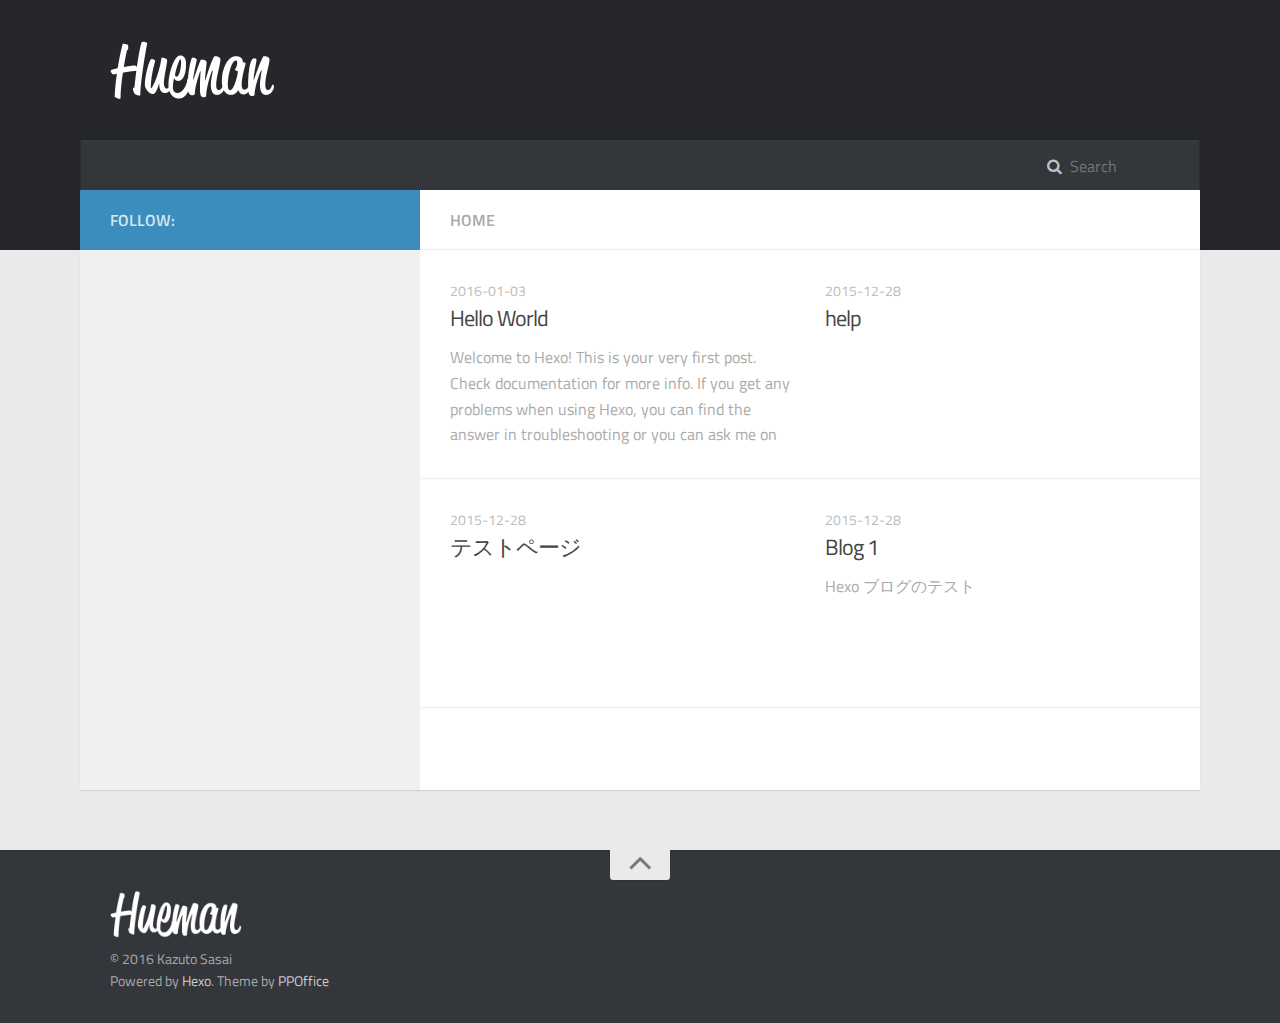
==== commit 926ea748: "Site updated: 2016-01-03 14:21:15" ====
--- a/index.html
+++ b/index.html
@@ -18,15 +18,9 @@
 <meta name="twitter:description">
   
   
-    <link rel="icon" href="/favicon.png">
-  
 
   <link rel="stylesheet" href="/css/style.css" type="text/css">
   
-    <link rel="stylesheet" href="/fancybox/jquery.fancybox.css" type="text/css">
-  
-  
-    <link rel="stylesheet" href="/scrollLoading/style.css" type="text/css">
   
   
 
@@ -57,17 +51,11 @@
           <div class="nav-container-inner">
             <ul id="main-nav">
               
-                <li class="main-nav-list-item" ><a class="main-nav-list-link" href="/">主页</a></li>
-              
-                    
-                  
-                <li class="main-nav-list-item" ><a class="main-nav-list-link" href="/about/index.html">关于</a></li>
-              
             </ul>
             <nav id="sub-nav">
               <div id="search-form-wrap">
                 
-                  <form action="//google.com/search" method="get" accept-charset="UTF-8" class="search-form"><input type="search" name="q" results="0" class="search-form-input" placeholder="搜索"><input type="hidden" name="sitesearch" value="http://kazsasai.github.io"></form>
+                  <form action="//google.com/search" method="get" accept-charset="UTF-8" class="search-form"><input type="search" name="q" results="0" class="search-form-input" placeholder="Search"><input type="hidden" name="sitesearch" value="http://kazsasai.github.io"></form>
                 
               </div>
             </nav>
@@ -83,36 +71,16 @@
           <section id="main">
             <div class="main-body-header">
 
-              <h1 class="header"><em class="page-title-link" data-url="home">主页</em></h1>
+              <h1 class="header"><em class="page-title-link" data-url="home">Home</em></h1>
             </div>
             <div class="main-body-content">
               
-  
-  
-    
-    
-      
-      
-      <section class="archives-wrap">
-        <div class="archive-year-wrap">
-          <a href="/archives/2016" class="archive-year"><i class="icon fa fa-calendar-o"></i>2016</a>
-        </div>
-        <div class="archives">
-    
-    
-    
       <div class="article-row">
     
         
   <article class="article article-summary">
     <div class="article-summary-inner">
       
-<a href="/2016/01/03/hello-world/" class="thumbnail">
-  
-    <span class="thumbnail-image thumbnail-none"></span>
-  
-</a>
-
       <div class="article-meta">
         <p class="category"></p>
         <p class="date"><time datetime="2016-01-02T19:25:08.000Z" itemprop="datePublished">2016-01-03</time></p>
@@ -130,62 +98,34 @@
 
     
   
-    
-    
-      
-        </div></section>
-      
-      
-      <section class="archives-wrap">
-        <div class="archive-year-wrap">
-          <a href="/archives/2015" class="archive-year"><i class="icon fa fa-calendar-o"></i>2015</a>
-        </div>
-        <div class="archives">
-    
-    
-    
+        
+  <article class="article article-summary">
+    <div class="article-summary-inner">
+      
+      <div class="article-meta">
+        <p class="category"></p>
+        <p class="date"><time datetime="2015-12-28T07:35:13.000Z" itemprop="datePublished">2015-12-28</time></p>
+      </div>
+      <h2 class="article-title">
+        <a href="/2015/12/28/help/" class="title">help</a>
+      </h2>
+      <p class="article-excerpt">
+        
+        
+      </p>
+    </div>
+  </article>
+
+    
+      </div>
+    
+  
       <div class="article-row">
     
         
   <article class="article article-summary">
     <div class="article-summary-inner">
       
-<a href="/2015/12/28/help/" class="thumbnail">
-  
-    <span class="thumbnail-image thumbnail-none"></span>
-  
-</a>
-
-      <div class="article-meta">
-        <p class="category"></p>
-        <p class="date"><time datetime="2015-12-28T07:35:13.000Z" itemprop="datePublished">2015-12-28</time></p>
-      </div>
-      <h2 class="article-title">
-        <a href="/2015/12/28/help/" class="title">help</a>
-      </h2>
-      <p class="article-excerpt">
-        
-        
-      </p>
-    </div>
-  </article>
-
-    
-  
-    
-    
-    
-    
-        
-  <article class="article article-summary">
-    <div class="article-summary-inner">
-      
-<a href="/2015/12/28/テストページ/" class="thumbnail">
-  
-    <span class="thumbnail-image thumbnail-none"></span>
-  
-</a>
-
       <div class="article-meta">
         <p class="category"></p>
         <p class="date"><time datetime="2015-12-28T07:31:52.000Z" itemprop="datePublished">2015-12-28</time></p>
@@ -201,25 +141,11 @@
   </article>
 
     
-      </div>
-    
-  
-    
-    
-    
-    
-      <div class="article-row">
-    
-        
-  <article class="article article-summary">
-    <div class="article-summary-inner">
-      
-<a href="/2015/12/28/Blog-1/" class="thumbnail">
-  
-    <span class="thumbnail-image thumbnail-none"></span>
-  
-</a>
-
+  
+        
+  <article class="article article-summary">
+    <div class="article-summary-inner">
+      
       <div class="article-meta">
         <p class="category"></p>
         <p class="date"><time datetime="2015-12-28T06:57:35.000Z" itemprop="datePublished">2015-12-28</time></p>
@@ -235,9 +161,8 @@
   </article>
 
     
-  
-  
-    </div></section>
+      </div>
+    
   
   
 
@@ -247,147 +172,13 @@
           <aside id="sidebar">
   <a class="sidebar-toggle" title="Expand Sidebar"><i class="toggle icon"></i></a>
   <div class="sidebar-top">
-    <p>关注我 :</p>
+    <p>follow:</p>
     <ul class="social-links">
       
-        <li><a class="social-tooltip" title="twitter" href="/" target="_blank"><i class="icon fa fa-twitter"></i></a></li>
-      
-        <li><a class="social-tooltip" title="facebook" href="/" target="_blank"><i class="icon fa fa-facebook"></i></a></li>
-      
-        <li><a class="social-tooltip" title="google-plus" href="/" target="_blank"><i class="icon fa fa-google-plus"></i></a></li>
-      
-        <li><a class="social-tooltip" title="github" href="https://github.com/ppoffice/hexo-theme-hueman" target="_blank"><i class="icon fa fa-github"></i></a></li>
-      
-        <li><a class="social-tooltip" title="weibo" href="/" target="_blank"><i class="icon fa fa-weibo"></i></a></li>
-      
-        <li><a class="social-tooltip" title="rss" href="/" target="_blank"><i class="icon fa fa-rss"></i></a></li>
-      
     </ul>
   </div>
   
   <div class="widgets-container">
-    
-      
-  <div class="widget-wrap">
-    <h3 class="widget-title">最新文章</h3>
-    <div class="widget">
-      <ul id="recent-post" class="">
-        
-          <li>
-            
-            <div class="item-thumbnail">
-              
-<a href="/2016/01/03/hello-world/" class="thumbnail">
-  
-    <span class="thumbnail-image thumbnail-none"></span>
-  
-</a>
-
-            </div>
-            
-            <div class="item-inner">
-              <p class="item-category"></p>
-              <p class="item-title"><a href="/2016/01/03/hello-world/" class="title">Hello World</a></p>
-              <p class="item-date"><time datetime="2016-01-02T19:25:08.000Z" itemprop="datePublished">2016-01-03</time></p>
-            </div>
-          </li>
-        
-          <li>
-            
-            <div class="item-thumbnail">
-              
-<a href="/2015/12/28/help/" class="thumbnail">
-  
-    <span class="thumbnail-image thumbnail-none"></span>
-  
-</a>
-
-            </div>
-            
-            <div class="item-inner">
-              <p class="item-category"></p>
-              <p class="item-title"><a href="/2015/12/28/help/" class="title">help</a></p>
-              <p class="item-date"><time datetime="2015-12-28T07:35:13.000Z" itemprop="datePublished">2015-12-28</time></p>
-            </div>
-          </li>
-        
-          <li>
-            
-            <div class="item-thumbnail">
-              
-<a href="/2015/12/28/テストページ/" class="thumbnail">
-  
-    <span class="thumbnail-image thumbnail-none"></span>
-  
-</a>
-
-            </div>
-            
-            <div class="item-inner">
-              <p class="item-category"></p>
-              <p class="item-title"><a href="/2015/12/28/テストページ/" class="title">テストページ</a></p>
-              <p class="item-date"><time datetime="2015-12-28T07:31:52.000Z" itemprop="datePublished">2015-12-28</time></p>
-            </div>
-          </li>
-        
-          <li>
-            
-            <div class="item-thumbnail">
-              
-<a href="/2015/12/28/Blog-1/" class="thumbnail">
-  
-    <span class="thumbnail-image thumbnail-none"></span>
-  
-</a>
-
-            </div>
-            
-            <div class="item-inner">
-              <p class="item-category"></p>
-              <p class="item-title"><a href="/2015/12/28/Blog-1/" class="title">Blog 1</a></p>
-              <p class="item-date"><time datetime="2015-12-28T06:57:35.000Z" itemprop="datePublished">2015-12-28</time></p>
-            </div>
-          </li>
-        
-      </ul>
-    </div>
-  </div>
-
-    
-      
-
-    
-      
-  <div class="widget-wrap widget-list">
-    <h3 class="widget-title">归档</h3>
-    <div class="widget">
-      <ul class="archive-list"><li class="archive-list-item"><a class="archive-list-link" href="/archives/2016/01/">January 2016</a><span class="archive-list-count">1</span></li><li class="archive-list-item"><a class="archive-list-link" href="/archives/2015/12/">December 2015</a><span class="archive-list-count">3</span></li></ul>
-    </div>
-  </div>
-
-
-    
-      
-
-    
-      
-
-    
-      
-  <div class="widget-wrap widget-list">
-    <h3 class="widget-title">链接</h3>
-    <div class="widget">
-      <ul>
-        
-          <li>
-            <a href="http://hexo.io">Hexo</a>
-          </li>
-        
-      </ul>
-    </div>
-  </div>
-
-
     
   </div>
 </aside>
@@ -416,12 +207,7 @@
 
 
 
-  <script src="/fancybox/jquery.fancybox.pack.js" type="text/javascript"></script>
-
-
-
-  <script src="/scrollLoading/jquery.scrollLoading.js" type="text/javascript"></script>
-  <script src="/scrollLoading/main.js" type="text/javascript"></script>
+
 
 
 
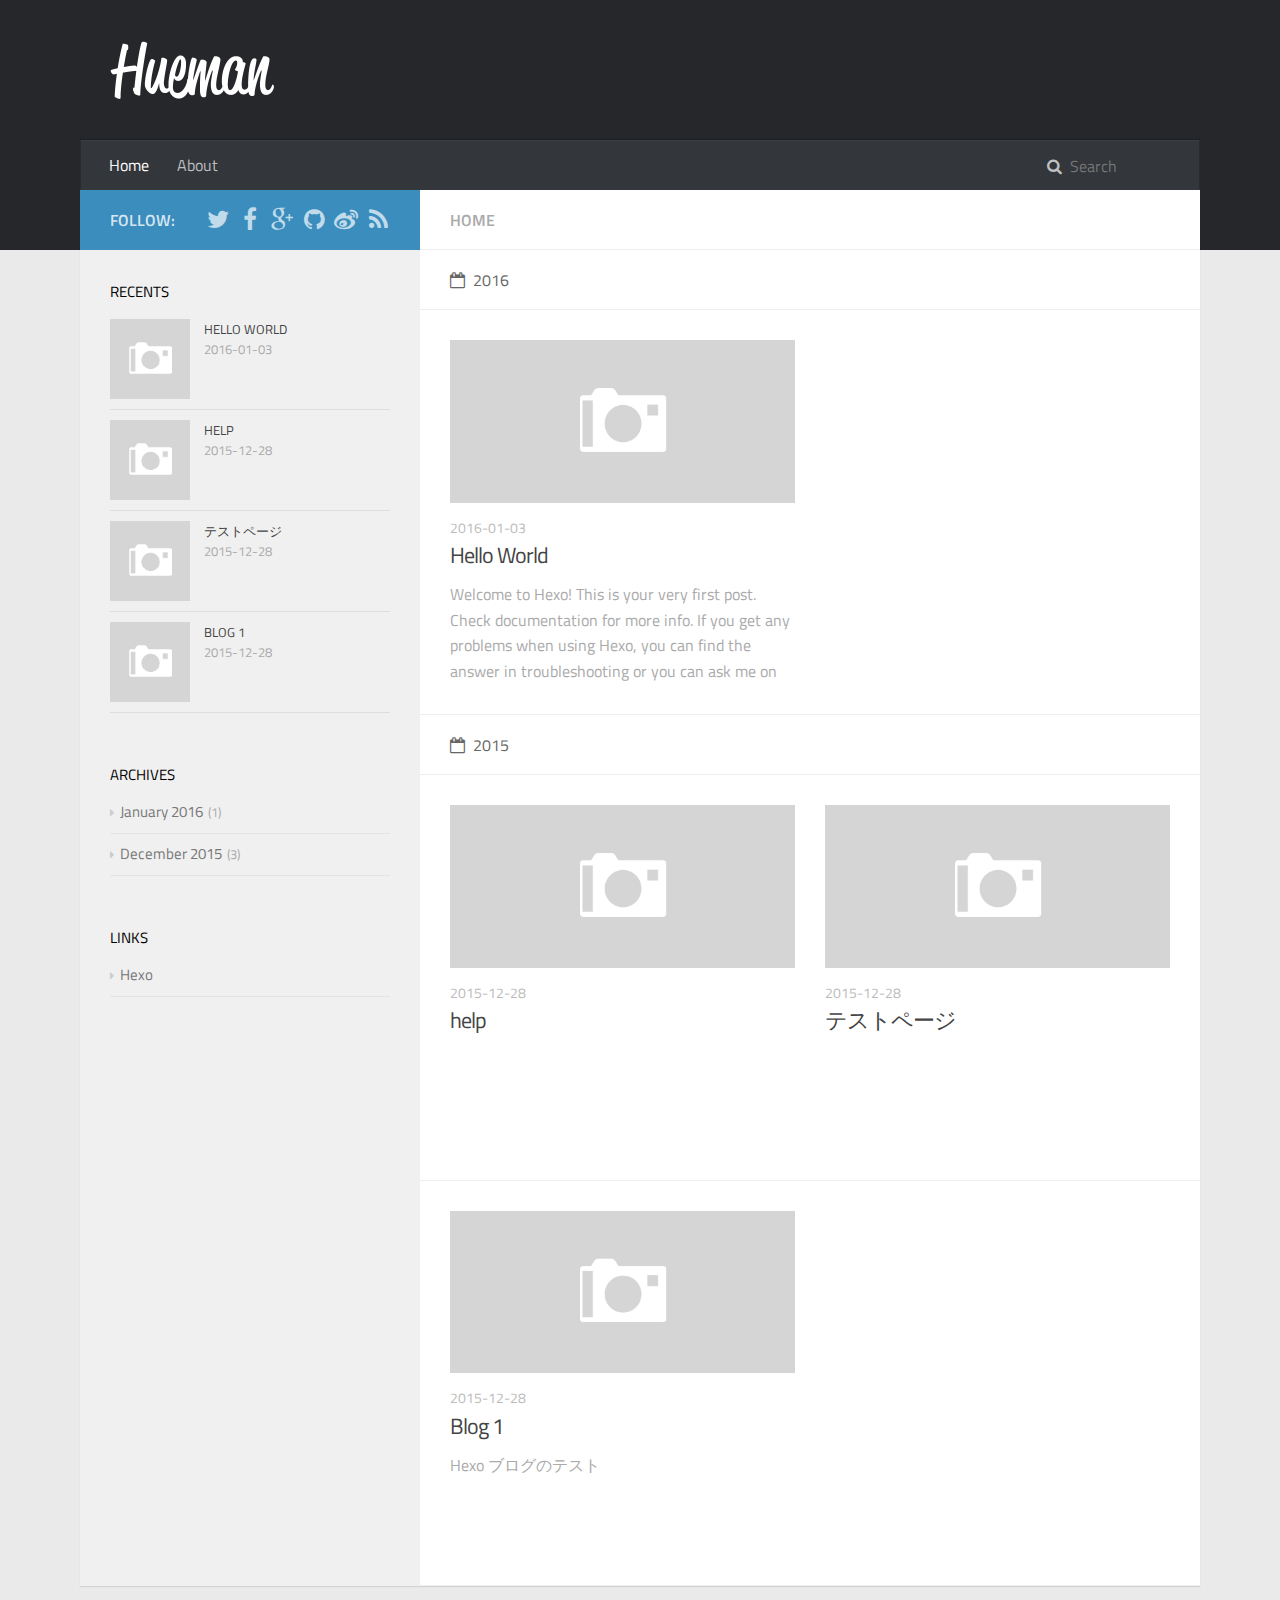
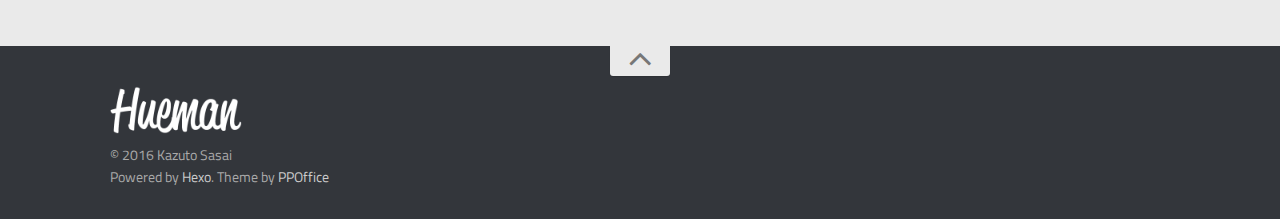
==== commit 9856fec8: "Site updated: 2016-01-03 14:23:58" ====
--- a/index.html
+++ b/index.html
@@ -21,6 +21,10 @@
 
   <link rel="stylesheet" href="/css/style.css" type="text/css">
   
+    <link rel="stylesheet" href="/fancybox/jquery.fancybox.css" type="text/css">
+  
+  
+    <link rel="stylesheet" href="/scrollLoading/style.css" type="text/css">
   
   
 
@@ -51,6 +55,12 @@
           <div class="nav-container-inner">
             <ul id="main-nav">
               
+                <li class="main-nav-list-item" ><a class="main-nav-list-link" href="/">Home</a></li>
+              
+                    
+                  
+                <li class="main-nav-list-item" ><a class="main-nav-list-link" href="/about/index.html">About</a></li>
+              
             </ul>
             <nav id="sub-nav">
               <div id="search-form-wrap">
@@ -75,12 +85,32 @@
             </div>
             <div class="main-body-content">
               
+  
+  
+    
+    
+      
+      
+      <section class="archives-wrap">
+        <div class="archive-year-wrap">
+          <a href="/archives/2016" class="archive-year"><i class="icon fa fa-calendar-o"></i>2016</a>
+        </div>
+        <div class="archives">
+    
+    
+    
       <div class="article-row">
     
         
   <article class="article article-summary">
     <div class="article-summary-inner">
       
+<a href="/2016/01/03/hello-world/" class="thumbnail">
+  
+    <span class="thumbnail-image thumbnail-none"></span>
+  
+</a>
+
       <div class="article-meta">
         <p class="category"></p>
         <p class="date"><time datetime="2016-01-02T19:25:08.000Z" itemprop="datePublished">2016-01-03</time></p>
@@ -98,10 +128,32 @@
 
     
   
+    
+    
+      
+        </div></section>
+      
+      
+      <section class="archives-wrap">
+        <div class="archive-year-wrap">
+          <a href="/archives/2015" class="archive-year"><i class="icon fa fa-calendar-o"></i>2015</a>
+        </div>
+        <div class="archives">
+    
+    
+    
+      <div class="article-row">
+    
         
   <article class="article article-summary">
     <div class="article-summary-inner">
       
+<a href="/2015/12/28/help/" class="thumbnail">
+  
+    <span class="thumbnail-image thumbnail-none"></span>
+  
+</a>
+
       <div class="article-meta">
         <p class="category"></p>
         <p class="date"><time datetime="2015-12-28T07:35:13.000Z" itemprop="datePublished">2015-12-28</time></p>
@@ -117,15 +169,21 @@
   </article>
 
     
-      </div>
-    
-  
-      <div class="article-row">
+  
+    
+    
+    
     
         
   <article class="article article-summary">
     <div class="article-summary-inner">
       
+<a href="/2015/12/28/テストページ/" class="thumbnail">
+  
+    <span class="thumbnail-image thumbnail-none"></span>
+  
+</a>
+
       <div class="article-meta">
         <p class="category"></p>
         <p class="date"><time datetime="2015-12-28T07:31:52.000Z" itemprop="datePublished">2015-12-28</time></p>
@@ -141,11 +199,25 @@
   </article>
 
     
-  
+      </div>
+    
+  
+    
+    
+    
+    
+      <div class="article-row">
+    
         
   <article class="article article-summary">
     <div class="article-summary-inner">
       
+<a href="/2015/12/28/Blog-1/" class="thumbnail">
+  
+    <span class="thumbnail-image thumbnail-none"></span>
+  
+</a>
+
       <div class="article-meta">
         <p class="category"></p>
         <p class="date"><time datetime="2015-12-28T06:57:35.000Z" itemprop="datePublished">2015-12-28</time></p>
@@ -161,8 +233,9 @@
   </article>
 
     
-      </div>
-    
+  
+  
+    </div></section>
   
   
 
@@ -175,10 +248,144 @@
     <p>follow:</p>
     <ul class="social-links">
       
+        <li><a class="social-tooltip" title="twitter" href="/" target="_blank"><i class="icon fa fa-twitter"></i></a></li>
+      
+        <li><a class="social-tooltip" title="facebook" href="/" target="_blank"><i class="icon fa fa-facebook"></i></a></li>
+      
+        <li><a class="social-tooltip" title="google-plus" href="/" target="_blank"><i class="icon fa fa-google-plus"></i></a></li>
+      
+        <li><a class="social-tooltip" title="github" href="https://github.com/ppoffice/hexo-theme-hueman" target="_blank"><i class="icon fa fa-github"></i></a></li>
+      
+        <li><a class="social-tooltip" title="weibo" href="/" target="_blank"><i class="icon fa fa-weibo"></i></a></li>
+      
+        <li><a class="social-tooltip" title="rss" href="/" target="_blank"><i class="icon fa fa-rss"></i></a></li>
+      
     </ul>
   </div>
   
   <div class="widgets-container">
+    
+      
+  <div class="widget-wrap">
+    <h3 class="widget-title">recents</h3>
+    <div class="widget">
+      <ul id="recent-post" class="">
+        
+          <li>
+            
+            <div class="item-thumbnail">
+              
+<a href="/2016/01/03/hello-world/" class="thumbnail">
+  
+    <span class="thumbnail-image thumbnail-none"></span>
+  
+</a>
+
+            </div>
+            
+            <div class="item-inner">
+              <p class="item-category"></p>
+              <p class="item-title"><a href="/2016/01/03/hello-world/" class="title">Hello World</a></p>
+              <p class="item-date"><time datetime="2016-01-02T19:25:08.000Z" itemprop="datePublished">2016-01-03</time></p>
+            </div>
+          </li>
+        
+          <li>
+            
+            <div class="item-thumbnail">
+              
+<a href="/2015/12/28/help/" class="thumbnail">
+  
+    <span class="thumbnail-image thumbnail-none"></span>
+  
+</a>
+
+            </div>
+            
+            <div class="item-inner">
+              <p class="item-category"></p>
+              <p class="item-title"><a href="/2015/12/28/help/" class="title">help</a></p>
+              <p class="item-date"><time datetime="2015-12-28T07:35:13.000Z" itemprop="datePublished">2015-12-28</time></p>
+            </div>
+          </li>
+        
+          <li>
+            
+            <div class="item-thumbnail">
+              
+<a href="/2015/12/28/テストページ/" class="thumbnail">
+  
+    <span class="thumbnail-image thumbnail-none"></span>
+  
+</a>
+
+            </div>
+            
+            <div class="item-inner">
+              <p class="item-category"></p>
+              <p class="item-title"><a href="/2015/12/28/テストページ/" class="title">テストページ</a></p>
+              <p class="item-date"><time datetime="2015-12-28T07:31:52.000Z" itemprop="datePublished">2015-12-28</time></p>
+            </div>
+          </li>
+        
+          <li>
+            
+            <div class="item-thumbnail">
+              
+<a href="/2015/12/28/Blog-1/" class="thumbnail">
+  
+    <span class="thumbnail-image thumbnail-none"></span>
+  
+</a>
+
+            </div>
+            
+            <div class="item-inner">
+              <p class="item-category"></p>
+              <p class="item-title"><a href="/2015/12/28/Blog-1/" class="title">Blog 1</a></p>
+              <p class="item-date"><time datetime="2015-12-28T06:57:35.000Z" itemprop="datePublished">2015-12-28</time></p>
+            </div>
+          </li>
+        
+      </ul>
+    </div>
+  </div>
+
+    
+      
+
+    
+      
+  <div class="widget-wrap widget-list">
+    <h3 class="widget-title">archives</h3>
+    <div class="widget">
+      <ul class="archive-list"><li class="archive-list-item"><a class="archive-list-link" href="/archives/2016/01/">January 2016</a><span class="archive-list-count">1</span></li><li class="archive-list-item"><a class="archive-list-link" href="/archives/2015/12/">December 2015</a><span class="archive-list-count">3</span></li></ul>
+    </div>
+  </div>
+
+
+    
+      
+
+    
+      
+
+    
+      
+  <div class="widget-wrap widget-list">
+    <h3 class="widget-title">links</h3>
+    <div class="widget">
+      <ul>
+        
+          <li>
+            <a href="http://hexo.io">Hexo</a>
+          </li>
+        
+      </ul>
+    </div>
+  </div>
+
+
     
   </div>
 </aside>
@@ -207,7 +414,12 @@
 
 
 
-
+  <script src="/fancybox/jquery.fancybox.pack.js" type="text/javascript"></script>
+
+
+
+  <script src="/scrollLoading/jquery.scrollLoading.js" type="text/javascript"></script>
+  <script src="/scrollLoading/main.js" type="text/javascript"></script>
 
 
 
--- a/scrollLoading/style.css
+++ b/scrollLoading/style.css
@@ -0,0 +1,36 @@
+.scrollLoading-wrap{
+  position: relative;
+  display: inline-block;
+  margin: 0 auto;
+  width: 100%;
+  height: 100%;
+  min-width: 48px;
+  min-height: 48px;
+}
+.scrollLoading-wrap:before{
+  content:'';
+  position: absolute;
+  z-index: 1;
+  top: 50%;
+  left: 50%;
+  width: 48px;
+  height: 48px;
+  margin-left: -24px;
+  margin-top: -24px;
+  -webkit-border-radius: 4px;
+  -moz-border-radius: 4px;
+  border-radius: 4px;
+  background: url(images/preloader.gif) center center no-repeat, rgba(0,0,0,0.9);
+  -webkit-background-size: 24px 24px;
+  -moz-background-size: 24px 24px;
+  background-size: 24px 24px;
+}
+
+@media only screen and (-webkit-min-device-pixel-ratio: 1.5), only screen and (min--moz-device-pixel-ratio: 1.5), only screen and (min-device-pixel-ratio: 1.5) {
+  .scrollLoading-wrap:before {
+    background: url("images/preloader@2x.gif") center center no-repeat, rgba(0,0,0,0.9);
+    -webkit-background-size: 24px 24px;
+    -moz-background-size: 24px 24px;
+    background-size: 24px 24px;
+  }
+}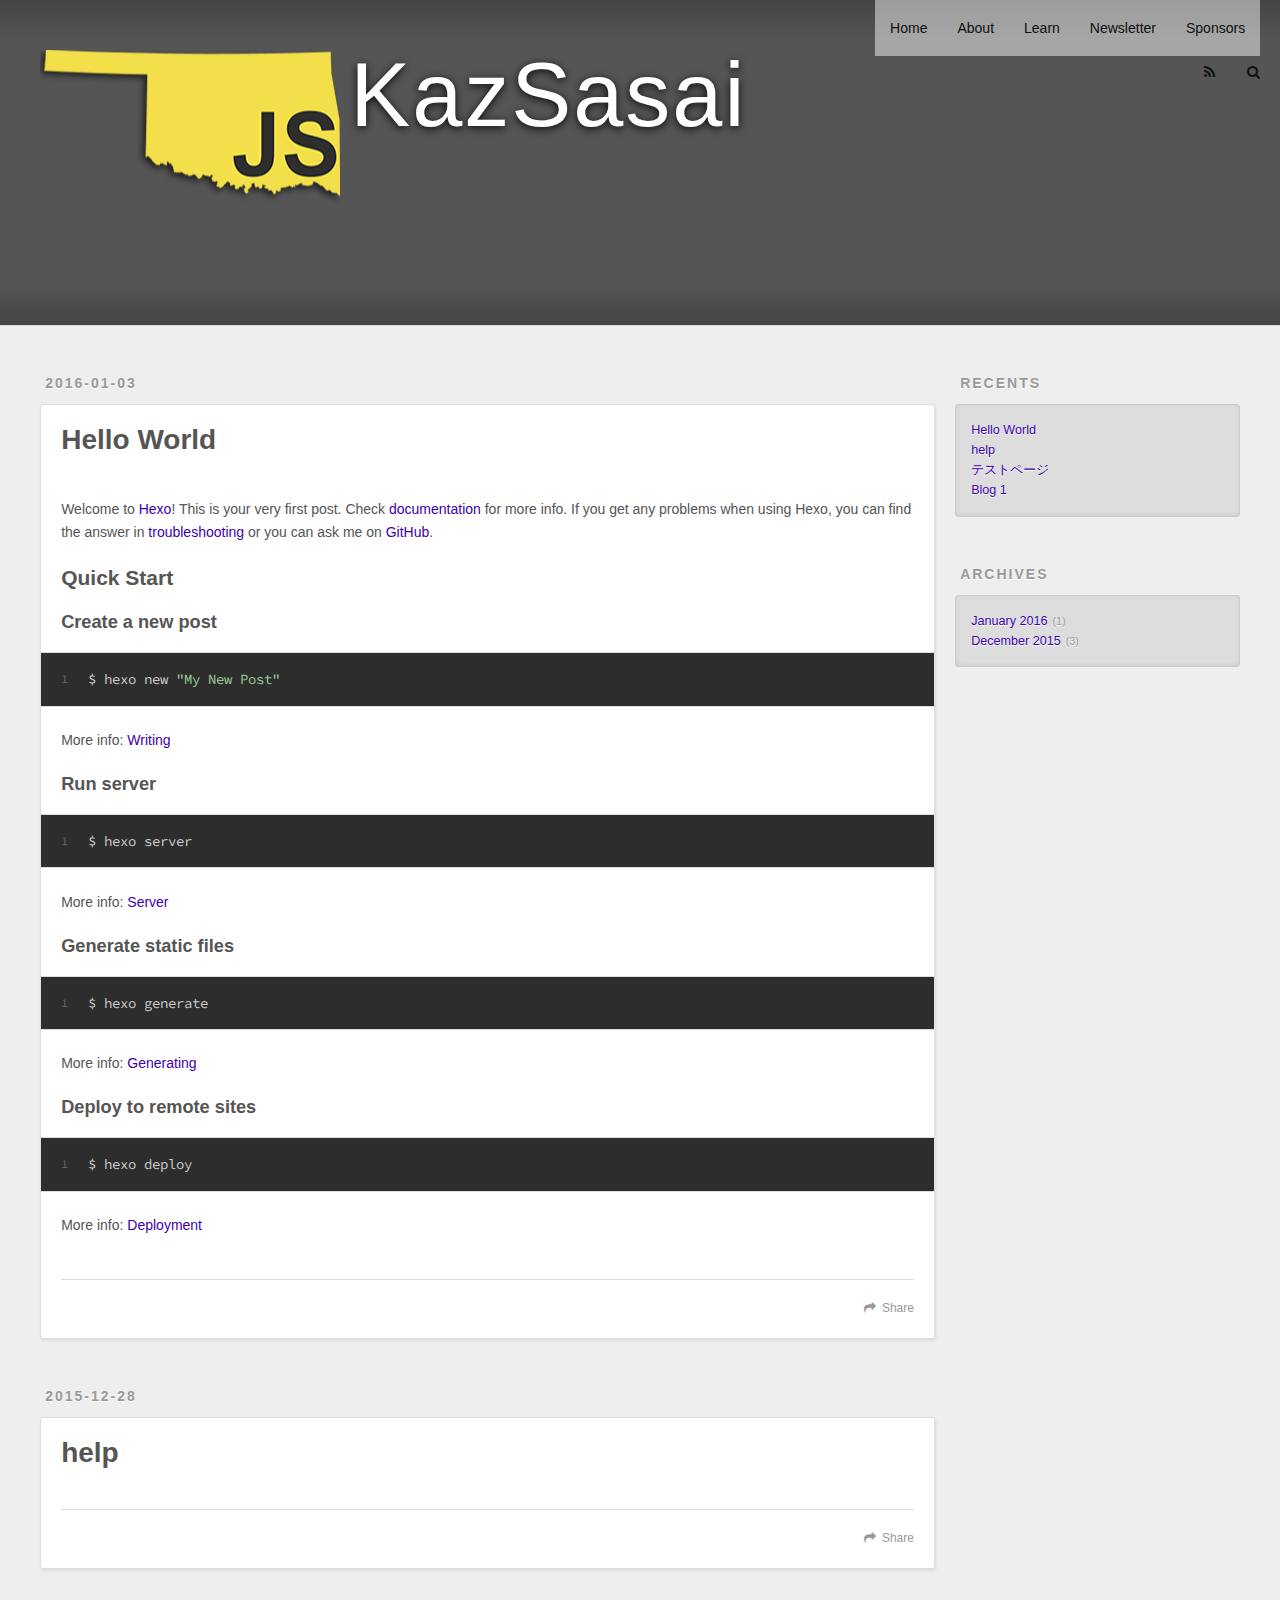
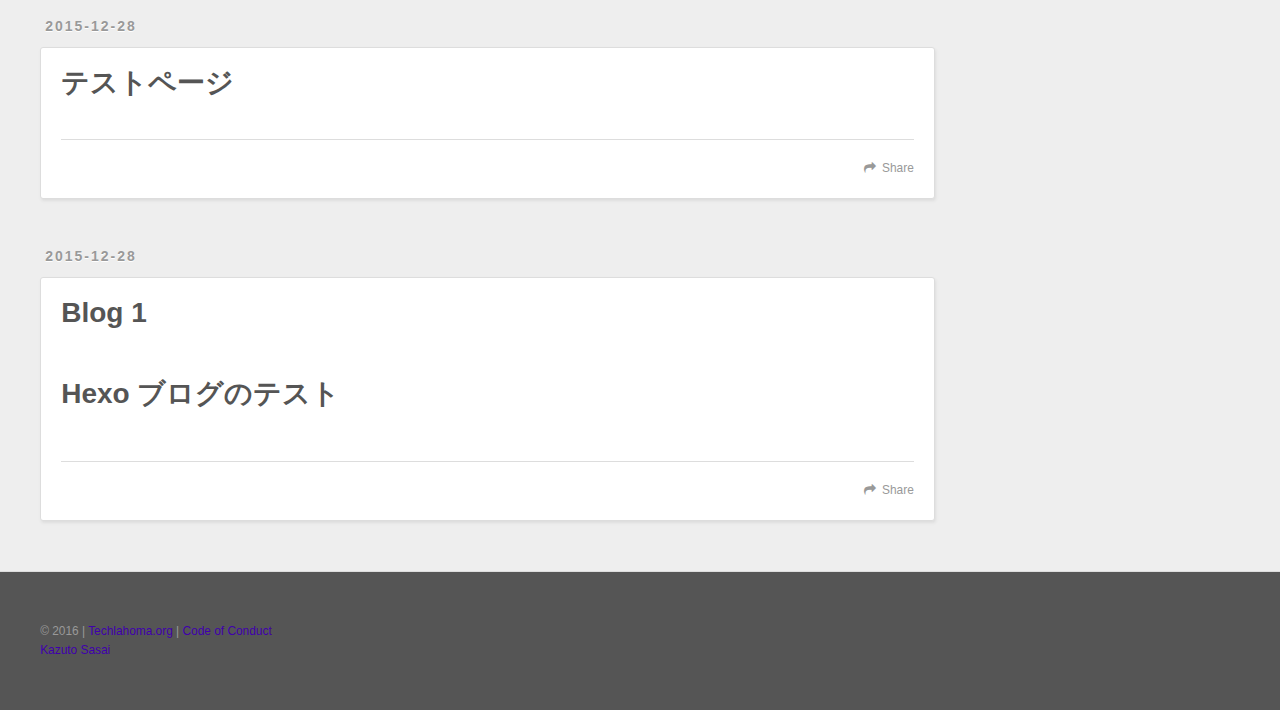
==== commit a8c0db90: "Site updated: 2016-01-03 21:23:15" ====
--- a/index.html
+++ b/index.html
@@ -5,8 +5,6 @@
   
   <title>KazSasai</title>
   <meta name="viewport" content="width=device-width, initial-scale=1, maximum-scale=1">
-  
-
   <meta name="description">
 <meta property="og:type" content="website">
 <meta property="og:title" content="KazSasai">
@@ -16,417 +14,351 @@
 <meta name="twitter:card" content="summary">
 <meta name="twitter:title" content="KazSasai">
 <meta name="twitter:description">
-  
-  
-
+<meta name="twitter:creator" content="@okcjs">
+  
+    <link rel="alternative" href="/atom.xml" title="KazSasai" type="application/atom+xml">
+  
+  
+    <link rel="icon" href="/favicon.png">
+  
+  <link href="//fonts.googleapis.com/css?family=Source+Code+Pro" rel="stylesheet" type="text/css">
   <link rel="stylesheet" href="/css/style.css" type="text/css">
   
-    <link rel="stylesheet" href="/fancybox/jquery.fancybox.css" type="text/css">
-  
-  
-    <link rel="stylesheet" href="/scrollLoading/style.css" type="text/css">
-  
-  
-
-
-  
-
-  
-    <link href='//fonts.useso.com/css?family=Titillium+Web:300,400,600' rel='stylesheet' type='text/css'>
-    <link href="//fonts.useso.com/css?family=Source+Code+Pro" rel="stylesheet" type="text/css">
-  
-  <link rel="stylesheet" href="/font-awesome/css/font-awesome.min.css" type="text/css">
+<script type="text/javascript">
+  var _gaq = _gaq || [];
+  _gaq.push(['_setAccount', 'UA-57887284-1']);
+  _gaq.push(['_trackPageview']);
+
+  (function() {
+    var ga = document.createElement('script'); ga.type = 'text/javascript'; ga.async = true;
+    ga.src = ('https:' == document.location.protocol ? 'https://ssl' : 'http://www') + '.google-analytics.com/ga.js';
+    var s = document.getElementsByTagName('script')[0]; s.parentNode.insertBefore(ga, s);
+  })();
+</script>
+
 </head>
-
 <body>
-  <div id="wrap">
-    <header id="header">
+  <div id="container">
+    <div id="wrap">
+      <header id="header">
+  <div id="banner">
+    <canvas id="banner-whizbang"></canvas>
+  </div>
   <div id="header-outer" class="outer">
-    <div class="container">
-      <div class="container-inner">
-        <div id="header-title">
-          <h1 class="logo-wrap">
-            <a href="/" class="logo"></a>
-          </h1>
-          
-        </div>
-        <div id="header-inner" class="nav-container">
-          <a id="main-nav-toggle" class="nav-icon fa fa-bars"></a>
-          <div class="nav-container-inner">
-            <ul id="main-nav">
-              
-                <li class="main-nav-list-item" ><a class="main-nav-list-link" href="/">Home</a></li>
-              
-                    
-                  
-                <li class="main-nav-list-item" ><a class="main-nav-list-link" href="/about/index.html">About</a></li>
-              
-            </ul>
-            <nav id="sub-nav">
-              <div id="search-form-wrap">
-                
-                  <form action="//google.com/search" method="get" accept-charset="UTF-8" class="search-form"><input type="search" name="q" results="0" class="search-form-input" placeholder="Search"><input type="hidden" name="sitesearch" value="http://kazsasai.github.io"></form>
-                
-              </div>
-            </nav>
-          </div>
-        </div>
+
+
+    <div id="header-title" class="inner">
+      <div class="header-title-graphic">
+
       </div>
-    </div>
-  </div>
+      <div class="header-title-text">
+        <h1 id="logo-wrap">
+			<a href="/" id="logo">KazSasai</a>
+		  </h1>
+        
+      </div>
+    </div>
+
+
+    <div id="header-inner" class="inner">
+      
+      <nav id="main-nav">
+        <a id="main-nav-toggle" class="nav-icon"></a>
+        
+          <a class="main-nav-link" href="/">
+            Home
+          </a>
+          
+          <a class="main-nav-link" href="/about">
+            About
+          </a>
+          
+          <a class="main-nav-link" href="/learn">
+            Learn
+          </a>
+          
+          <a class="main-nav-link" href="http://okcjs.us4.list-manage1.com/subscribe?u=a821c039e4e223f3947115270&id=694900f2a9">
+            Newsletter
+          </a>
+          
+          <a class="main-nav-link" href="/sponsors">
+            Sponsors
+          </a>
+          
+      </nav>
+      
+      <nav id="sub-nav">
+        
+          <a id="nav-rss-link" class="nav-icon" href="/atom.xml" title="RSS Feed"></a>
+          
+            <a id="nav-search-btn" class="nav-icon" title="Search"></a>
+      </nav>
+      <div id="search-form-wrap">
+        <form action="//google.com/search" method="get" accept-charset="UTF-8" class="search-form"><input type="search" name="q" results="0" class="search-form-input" placeholder="Search"><button type="submit" class="search-form-submit">&#xF002;</button><input type="hidden" name="sitesearch" value="http://kazsasai.github.io"></form>
+      </div>
+    </div>
+  </div>
+
 </header>
-    <div class="container">
-      <div class="main-body container-inner">
-        <div class="main-body-inner">
-          <section id="main">
-            <div class="main-body-header">
-
-              <h1 class="header"><em class="page-title-link" data-url="home">Home</em></h1>
-            </div>
-            <div class="main-body-content">
-              
-  
-  
-    
-    
-      
-      
-      <section class="archives-wrap">
-        <div class="archive-year-wrap">
-          <a href="/archives/2016" class="archive-year"><i class="icon fa fa-calendar-o"></i>2016</a>
-        </div>
-        <div class="archives">
-    
-    
-    
-      <div class="article-row">
-    
-        
-  <article class="article article-summary">
-    <div class="article-summary-inner">
-      
-<a href="/2016/01/03/hello-world/" class="thumbnail">
-  
-    <span class="thumbnail-image thumbnail-none"></span>
-  
+      <div class="outer">
+        <section id="main">
+  
+    <article id="post-hello-world" class="article article-type-post" itemscope itemprop="blogPost">
+  <div class="article-meta">
+    <a href="/2016/01/03/hello-world/" class="article-date">
+  <time datetime="2016-01-02T19:25:08.000Z" itemprop="datePublished">2016-01-03</time>
 </a>
-
-      <div class="article-meta">
-        <p class="category"></p>
-        <p class="date"><time datetime="2016-01-02T19:25:08.000Z" itemprop="datePublished">2016-01-03</time></p>
-      </div>
-      <h2 class="article-title">
-        <a href="/2016/01/03/hello-world/" class="title">Hello World</a>
-      </h2>
-      <p class="article-excerpt">
-        
-        Welcome to Hexo! This is your very first post. Check documentation for more info. If you get any problems when using Hexo, you can find the answer in troubleshooting or you can ask me on GitHub.
-Quick
-      </p>
-    </div>
-  </article>
-
-    
-  
-    
-    
-      
-        </div></section>
-      
-      
-      <section class="archives-wrap">
-        <div class="archive-year-wrap">
-          <a href="/archives/2015" class="archive-year"><i class="icon fa fa-calendar-o"></i>2015</a>
-        </div>
-        <div class="archives">
-    
-    
-    
-      <div class="article-row">
-    
-        
-  <article class="article article-summary">
-    <div class="article-summary-inner">
-      
-<a href="/2015/12/28/help/" class="thumbnail">
-  
-    <span class="thumbnail-image thumbnail-none"></span>
-  
+    
+  </div>
+  <div class="article-inner">
+    <!--
+-->
+
+    
+      <header class="article-header">
+        
+  
+    <h1 itemprop="name">
+      <a class="article-title" href="/2016/01/03/hello-world/">Hello World</a>
+    </h1>
+  
+
+      </header>
+    
+    <div class="article-entry" itemprop="articleBody">
+      
+        <p>Welcome to <a href="https://hexo.io/" target="_blank" rel="external">Hexo</a>! This is your very first post. Check <a href="https://hexo.io/docs/" target="_blank" rel="external">documentation</a> for more info. If you get any problems when using Hexo, you can find the answer in <a href="https://hexo.io/docs/troubleshooting.html" target="_blank" rel="external">troubleshooting</a> or you can ask me on <a href="https://github.com/hexojs/hexo/issues" target="_blank" rel="external">GitHub</a>.</p>
+<h2 id="Quick_Start"><a href="#Quick_Start" class="headerlink" title="Quick Start"></a>Quick Start</h2><h3 id="Create_a_new_post"><a href="#Create_a_new_post" class="headerlink" title="Create a new post"></a>Create a new post</h3><figure class="highlight bash"><table><tr><td class="gutter"><pre><span class="line">1</span><br></pre></td><td class="code"><pre><span class="line">$ hexo new <span class="string">"My New Post"</span></span><br></pre></td></tr></table></figure>
+<p>More info: <a href="https://hexo.io/docs/writing.html" target="_blank" rel="external">Writing</a></p>
+<h3 id="Run_server"><a href="#Run_server" class="headerlink" title="Run server"></a>Run server</h3><figure class="highlight bash"><table><tr><td class="gutter"><pre><span class="line">1</span><br></pre></td><td class="code"><pre><span class="line">$ hexo server</span><br></pre></td></tr></table></figure>
+<p>More info: <a href="https://hexo.io/docs/server.html" target="_blank" rel="external">Server</a></p>
+<h3 id="Generate_static_files"><a href="#Generate_static_files" class="headerlink" title="Generate static files"></a>Generate static files</h3><figure class="highlight bash"><table><tr><td class="gutter"><pre><span class="line">1</span><br></pre></td><td class="code"><pre><span class="line">$ hexo generate</span><br></pre></td></tr></table></figure>
+<p>More info: <a href="https://hexo.io/docs/generating.html" target="_blank" rel="external">Generating</a></p>
+<h3 id="Deploy_to_remote_sites"><a href="#Deploy_to_remote_sites" class="headerlink" title="Deploy to remote sites"></a>Deploy to remote sites</h3><figure class="highlight bash"><table><tr><td class="gutter"><pre><span class="line">1</span><br></pre></td><td class="code"><pre><span class="line">$ hexo deploy</span><br></pre></td></tr></table></figure>
+<p>More info: <a href="https://hexo.io/docs/deployment.html" target="_blank" rel="external">Deployment</a></p>
+
+      
+    </div>
+    <footer class="article-footer">
+      <a data-url="http://kazsasai.github.io/2016/01/03/hello-world/" data-id="ciixk8q1o0005vd0iz39bh87h" class="article-share-link">Share</a>
+      
+      
+    </footer>
+  </div>
+  
+</article>
+
+
+  
+    <article id="post-help" class="article article-type-post" itemscope itemprop="blogPost">
+  <div class="article-meta">
+    <a href="/2015/12/28/help/" class="article-date">
+  <time datetime="2015-12-28T07:35:13.000Z" itemprop="datePublished">2015-12-28</time>
 </a>
-
-      <div class="article-meta">
-        <p class="category"></p>
-        <p class="date"><time datetime="2015-12-28T07:35:13.000Z" itemprop="datePublished">2015-12-28</time></p>
-      </div>
-      <h2 class="article-title">
-        <a href="/2015/12/28/help/" class="title">help</a>
-      </h2>
-      <p class="article-excerpt">
-        
-        
-      </p>
-    </div>
-  </article>
-
-    
-  
-    
-    
-    
-    
-        
-  <article class="article article-summary">
-    <div class="article-summary-inner">
-      
-<a href="/2015/12/28/テストページ/" class="thumbnail">
-  
-    <span class="thumbnail-image thumbnail-none"></span>
-  
+    
+  </div>
+  <div class="article-inner">
+    <!--
+-->
+
+    
+      <header class="article-header">
+        
+  
+    <h1 itemprop="name">
+      <a class="article-title" href="/2015/12/28/help/">help</a>
+    </h1>
+  
+
+      </header>
+    
+    <div class="article-entry" itemprop="articleBody">
+      
+        
+      
+    </div>
+    <footer class="article-footer">
+      <a data-url="http://kazsasai.github.io/2015/12/28/help/" data-id="ciixk8q1m0004vd0i9qid98ll" class="article-share-link">Share</a>
+      
+      
+    </footer>
+  </div>
+  
+</article>
+
+
+  
+    <article id="post-テストページ" class="article article-type-post" itemscope itemprop="blogPost">
+  <div class="article-meta">
+    <a href="/2015/12/28/テストページ/" class="article-date">
+  <time datetime="2015-12-28T07:31:52.000Z" itemprop="datePublished">2015-12-28</time>
 </a>
-
-      <div class="article-meta">
-        <p class="category"></p>
-        <p class="date"><time datetime="2015-12-28T07:31:52.000Z" itemprop="datePublished">2015-12-28</time></p>
-      </div>
-      <h2 class="article-title">
-        <a href="/2015/12/28/テストページ/" class="title">テストページ</a>
-      </h2>
-      <p class="article-excerpt">
-        
-        
-      </p>
-    </div>
-  </article>
-
-    
-      </div>
-    
-  
-    
-    
-    
-    
-      <div class="article-row">
-    
-        
-  <article class="article article-summary">
-    <div class="article-summary-inner">
-      
-<a href="/2015/12/28/Blog-1/" class="thumbnail">
-  
-    <span class="thumbnail-image thumbnail-none"></span>
-  
+    
+  </div>
+  <div class="article-inner">
+    <!--
+-->
+
+    
+      <header class="article-header">
+        
+  
+    <h1 itemprop="name">
+      <a class="article-title" href="/2015/12/28/テストページ/">テストページ</a>
+    </h1>
+  
+
+      </header>
+    
+    <div class="article-entry" itemprop="articleBody">
+      
+        
+      
+    </div>
+    <footer class="article-footer">
+      <a data-url="http://kazsasai.github.io/2015/12/28/テストページ/" data-id="ciixk8q1l0003vd0ig89ld8v5" class="article-share-link">Share</a>
+      
+      
+    </footer>
+  </div>
+  
+</article>
+
+
+  
+    <article id="post-Blog-1" class="article article-type-post" itemscope itemprop="blogPost">
+  <div class="article-meta">
+    <a href="/2015/12/28/Blog-1/" class="article-date">
+  <time datetime="2015-12-28T06:57:35.000Z" itemprop="datePublished">2015-12-28</time>
 </a>
-
-      <div class="article-meta">
-        <p class="category"></p>
-        <p class="date"><time datetime="2015-12-28T06:57:35.000Z" itemprop="datePublished">2015-12-28</time></p>
-      </div>
-      <h2 class="article-title">
-        <a href="/2015/12/28/Blog-1/" class="title">Blog 1</a>
-      </h2>
-      <p class="article-excerpt">
-        
-        Hexo ブログのテスト
-      </p>
-    </div>
-  </article>
-
-    
-  
-  
-    </div></section>
-  
-  
-
-
-            </div>
-          </section>
+    
+  </div>
+  <div class="article-inner">
+    <!--
+-->
+
+    
+      <header class="article-header">
+        
+  
+    <h1 itemprop="name">
+      <a class="article-title" href="/2015/12/28/Blog-1/">Blog 1</a>
+    </h1>
+  
+
+      </header>
+    
+    <div class="article-entry" itemprop="articleBody">
+      
+        <h1 id="Hexo__u30D6_u30ED_u30B0_u306E_u30C6_u30B9_u30C8"><a href="#Hexo__u30D6_u30ED_u30B0_u306E_u30C6_u30B9_u30C8" class="headerlink" title="Hexo ブログのテスト"></a>Hexo ブログのテスト</h1>
+      
+    </div>
+    <footer class="article-footer">
+      <a data-url="http://kazsasai.github.io/2015/12/28/Blog-1/" data-id="ciixk8q110000vd0il7p2iw13" class="article-share-link">Share</a>
+      
+      
+    </footer>
+  </div>
+  
+</article>
+
+
+  
+  
+</section>
+        
           <aside id="sidebar">
-  <a class="sidebar-toggle" title="Expand Sidebar"><i class="toggle icon"></i></a>
-  <div class="sidebar-top">
-    <p>follow:</p>
-    <ul class="social-links">
-      
-        <li><a class="social-tooltip" title="twitter" href="/" target="_blank"><i class="icon fa fa-twitter"></i></a></li>
-      
-        <li><a class="social-tooltip" title="facebook" href="/" target="_blank"><i class="icon fa fa-facebook"></i></a></li>
-      
-        <li><a class="social-tooltip" title="google-plus" href="/" target="_blank"><i class="icon fa fa-google-plus"></i></a></li>
-      
-        <li><a class="social-tooltip" title="github" href="https://github.com/ppoffice/hexo-theme-hueman" target="_blank"><i class="icon fa fa-github"></i></a></li>
-      
-        <li><a class="social-tooltip" title="weibo" href="/" target="_blank"><i class="icon fa fa-weibo"></i></a></li>
-      
-        <li><a class="social-tooltip" title="rss" href="/" target="_blank"><i class="icon fa fa-rss"></i></a></li>
-      
-    </ul>
-  </div>
-  
-  <div class="widgets-container">
-    
-      
+  
+    
+  
+    
   <div class="widget-wrap">
-    <h3 class="widget-title">recents</h3>
+    <h3 class="widget-title">Recents</h3>
     <div class="widget">
-      <ul id="recent-post" class="">
+      <ul>
         
           <li>
-            
-            <div class="item-thumbnail">
-              
-<a href="/2016/01/03/hello-world/" class="thumbnail">
-  
-    <span class="thumbnail-image thumbnail-none"></span>
-  
-</a>
-
-            </div>
-            
-            <div class="item-inner">
-              <p class="item-category"></p>
-              <p class="item-title"><a href="/2016/01/03/hello-world/" class="title">Hello World</a></p>
-              <p class="item-date"><time datetime="2016-01-02T19:25:08.000Z" itemprop="datePublished">2016-01-03</time></p>
-            </div>
+            <a href="/2016/01/03/hello-world/">Hello World</a>
           </li>
         
           <li>
-            
-            <div class="item-thumbnail">
-              
-<a href="/2015/12/28/help/" class="thumbnail">
-  
-    <span class="thumbnail-image thumbnail-none"></span>
-  
-</a>
-
-            </div>
-            
-            <div class="item-inner">
-              <p class="item-category"></p>
-              <p class="item-title"><a href="/2015/12/28/help/" class="title">help</a></p>
-              <p class="item-date"><time datetime="2015-12-28T07:35:13.000Z" itemprop="datePublished">2015-12-28</time></p>
-            </div>
+            <a href="/2015/12/28/help/">help</a>
           </li>
         
           <li>
-            
-            <div class="item-thumbnail">
-              
-<a href="/2015/12/28/テストページ/" class="thumbnail">
-  
-    <span class="thumbnail-image thumbnail-none"></span>
-  
-</a>
-
-            </div>
-            
-            <div class="item-inner">
-              <p class="item-category"></p>
-              <p class="item-title"><a href="/2015/12/28/テストページ/" class="title">テストページ</a></p>
-              <p class="item-date"><time datetime="2015-12-28T07:31:52.000Z" itemprop="datePublished">2015-12-28</time></p>
-            </div>
+            <a href="/2015/12/28/テストページ/">テストページ</a>
           </li>
         
           <li>
-            
-            <div class="item-thumbnail">
-              
-<a href="/2015/12/28/Blog-1/" class="thumbnail">
-  
-    <span class="thumbnail-image thumbnail-none"></span>
-  
-</a>
-
-            </div>
-            
-            <div class="item-inner">
-              <p class="item-category"></p>
-              <p class="item-title"><a href="/2015/12/28/Blog-1/" class="title">Blog 1</a></p>
-              <p class="item-date"><time datetime="2015-12-28T06:57:35.000Z" itemprop="datePublished">2015-12-28</time></p>
-            </div>
+            <a href="/2015/12/28/Blog-1/">Blog 1</a>
           </li>
         
       </ul>
     </div>
   </div>
 
-    
-      
-
-    
-      
-  <div class="widget-wrap widget-list">
-    <h3 class="widget-title">archives</h3>
+  
+    
+  
+    
+  
+    
+  <div class="widget-wrap">
+    <h3 class="widget-title">Archives</h3>
     <div class="widget">
       <ul class="archive-list"><li class="archive-list-item"><a class="archive-list-link" href="/archives/2016/01/">January 2016</a><span class="archive-list-count">1</span></li><li class="archive-list-item"><a class="archive-list-link" href="/archives/2015/12/">December 2015</a><span class="archive-list-count">3</span></li></ul>
     </div>
   </div>
 
-
-    
-      
-
-    
-      
-
-    
-      
-  <div class="widget-wrap widget-list">
-    <h3 class="widget-title">links</h3>
-    <div class="widget">
-      <ul>
-        
-          <li>
-            <a href="http://hexo.io">Hexo</a>
-          </li>
-        
-      </ul>
-    </div>
-  </div>
-
-
-    
-  </div>
+  
 </aside>
-        </div>
+        
       </div>
-    </div>
-    <footer id="footer">
-  
-  <div class="container">
-    <div class="container-inner">
-      <a id="back-to-top" href="javascript:;"><i class="icon fa fa-angle-up"></i></a>
-      <div class="credit">
-        <h1 class="logo-wrap">
-          <a href="/" class="logo"></a>
-        </h1>
-        <p>&copy; 2016 Kazuto Sasai</p>
-        <p>Powered by <a href="//hexo.io/" target="_blank">Hexo</a>. Theme by <a href="//github.com/ppoffice" target="_blank">PPOffice</a></p>
-      </div>
+      <footer id="footer">
+  
+  <div class="outer">
+    <div id="footer-info" class="inner">
+     <p class="copyright">© 2016 | <a href="http://techlahoma.org/">Techlahoma.org</a> | <a href="/code-of-conduct/">Code of Conduct</a>
+	 <p>
+		<a href="http://kazsasai.github.io" target="_blank" title="Kazuto Sasai">Kazuto Sasai </a>
+		
+	</p>
     </div>
   </div>
 </footer>
-    
-
-
-  <script src="http://code.jquery.com/jquery-2.1.3.min.js"></script>
-
-
-
+
+    </div>
+    <nav id="mobile-nav">
+  
+    <a href="/" class="mobile-nav-link">Home</a>
+  
+    <a href="/about" class="mobile-nav-link">About</a>
+  
+    <a href="/learn" class="mobile-nav-link">Learn</a>
+  
+    <a href="http://okcjs.us4.list-manage1.com/subscribe?u=a821c039e4e223f3947115270&id=694900f2a9" class="mobile-nav-link">Newsletter</a>
+  
+    <a href="/sponsors" class="mobile-nav-link">Sponsors</a>
+  
+</nav>
+    
+
+<script src="//ajax.googleapis.com/ajax/libs/jquery/2.0.3/jquery.min.js"></script>
+
+
+  <link rel="stylesheet" href="/fancybox/jquery.fancybox.css" type="text/css">
   <script src="/fancybox/jquery.fancybox.pack.js" type="text/javascript"></script>
 
 
-
-  <script src="/scrollLoading/jquery.scrollLoading.js" type="text/javascript"></script>
-  <script src="/scrollLoading/main.js" type="text/javascript"></script>
-
-
-
-
-<script src="/js/html-patch.js" type="text/javascript"></script>
 <script src="/js/script.js" type="text/javascript"></script>
 
+
+
+<script src="http://code.createjs.com/easeljs-0.7.1.min.js"></script>
+<script src="http://code.createjs.com/tweenjs-0.5.1.min.js"></script>
+
+
+<script src="/js/banner.js" type="text/javascript"></script>
   </div>
 </body>
-</html>
+</html>--- a/css/style.css
+++ b/css/style.css
@@ -1,113 +1,13 @@
-#main .main-body-header em,
-#main .main-body-header a,
-.article-byline a,
-.archive-year {
-  text-decoration: none;
-  text-transform: uppercase;
-  color: #666;
-  line-height: 1em;
-  text-shadow: 0 1px #fff;
-}
-.widget h1,
-.article-entry h1 {
-  font-size: 2em;
-}
-.widget h2,
-.article-entry h2 {
-  font-size: 1.5em;
-}
-.widget h3,
-.article-entry h3 {
-  font-size: 1.3em;
-}
-.widget h4,
-.article-entry h4 {
-  font-size: 1.2em;
-}
-.widget h5,
-.article-entry h5 {
-  font-size: 1em;
-}
-.widget h6,
-.article-entry h6 {
-  font-size: 1em;
-  color: #aaa;
-}
-.widget hr,
-.article-entry hr {
-  border: 1px dashed #ddd;
-}
-.widget strong,
-.article-entry strong {
-  font-weight: bold;
-}
-.widget em,
-.article-entry em,
-.widget cite,
-.article-entry cite {
-  font-style: italic;
-}
-.widget sup,
-.article-entry sup,
-.widget sub,
-.article-entry sub {
-  font-size: 0.75em;
-  line-height: 0;
-  position: relative;
-  vertical-align: baseline;
-}
-.widget sup,
-.article-entry sup {
-  top: -0.5em;
-}
-.widget sub,
-.article-entry sub {
-  bottom: -0.2em;
-}
-.widget small,
-.article-entry small {
-  font-size: 0.85em;
-}
-.widget acronym,
-.article-entry acronym,
-.widget abbr,
-.article-entry abbr {
-  border-bottom: 1px dotted;
-}
-.widget ul,
-.article-entry ul,
-.widget ol,
-.article-entry ol,
-.widget dl,
-.article-entry dl {
-  line-height: 1.6em;
-}
-.widget ul ul,
-.article-entry ul ul,
-.widget ol ul,
-.article-entry ol ul,
-.widget ul ol,
-.article-entry ul ol,
-.widget ol ol,
-.article-entry ol ol {
-  margin-top: 0;
-  margin-bottom: 0;
-  margin-left: 20px;
-}
-.widget ul,
-.article-entry ul {
-  list-style: disc;
-  list-style-position: inside;
-}
-.widget ol,
-.article-entry ol {
-  list-style: decimal;
-  list-style-position: inside;
-}
-.widget dt,
-.article-entry dt {
-  font-weight: bold;
-  list-style-position: inside;
+body {
+  width: 100%;
+}
+body:before,
+body:after {
+  content: "";
+  display: table;
+}
+body:after {
+  clear: both;
 }
 html,
 body,
@@ -210,37 +110,41 @@
   border: 0;
   padding: 0;
 }
+@font-face {
+  font-family: FontAwesome;
+  font-style: normal;
+  font-weight: normal;
+  src: url("fonts/fontawesome-webfont.eot?v=#4.0.3");
+  src: url("fonts/fontawesome-webfont.eot?#iefix&v=#4.0.3") format("embedded-opentype"), url("fonts/fontawesome-webfont.woff?v=#4.0.3") format("woff"), url("fonts/fontawesome-webfont.ttf?v=#4.0.3") format("truetype"), url("fonts/fontawesome-webfont.svg#fontawesomeregular?v=#4.0.3") format("svg");
+}
 html,
 body,
 #container {
   height: 100%;
 }
-::selection {
-  color: #fff;
-  background: #3b8dbd;
-}
 body {
-  background: #eaeaea;
-  font: 14px "Titillium Web", "Helvetica Neue", Helvetica, Arial, "Microsoft Yahei", sans-serif;
+  background: #eee;
+  font: 14px "Helvetica Neue", Helvetica, Arial, sans-serif;
   -webkit-text-size-adjust: 100%;
 }
-.container {
-  position: relative;
+.outer {
+  max-width: 1220px;
+  margin: 0 auto;
   padding: 0 20px;
 }
-.container-inner {
-  max-width: 1120px;
-  min-width: 320px;
-  width: 100%;
-  margin: 0 auto;
-}
-.container-inner:before,
-.container-inner:after {
+.outer:before,
+.outer:after {
   content: "";
   display: table;
 }
-.container-inner:after {
+.outer:after {
   clear: both;
+}
+.inner {
+  display: inline;
+  float: left;
+  width: 98.33333333333333%;
+  margin: 0 0.833333333333333%;
 }
 .left,
 .alignleft {
@@ -253,371 +157,664 @@
 .clear {
   clear: both;
 }
-.logo {
-  display: block;
-  padding: 10px 0;
-  width: 165px;
-  height: 60px;
-  background-image: url("images/logo-header.png");
-  background-position: 0px 10px;
-  background-repeat: no-repeat;
-  -webkit-background-size: 165px 60px;
-  -moz-background-size: 165px 60px;
-  background-size: 165px 60px;
-}
-.main-body {
-  margin-top: -60px;
-  background-color: #fff;
-}
-.main-body-inner {
+#container {
   position: relative;
-  -webkit-box-sizing: border-box;
-  -moz-box-sizing: border-box;
-  box-sizing: border-box;
-  -webkit-box-shadow: rgba(0,0,0,0.098) 0px 1px 1px 0px;
-  box-shadow: rgba(0,0,0,0.098) 0px 1px 1px 0px;
-  padding-left: 340px;
-  background: url("images/s-left.png") repeat-y left 0;
-}
-.main-body-inner:before,
-.main-body-inner:after {
+}
+.mobile-nav-on {
+  overflow: hidden;
+}
+#wrap {
+  height: 100%;
+  width: 100%;
+  position: absolute;
+  top: 0;
+  left: 0;
+  -webkit-transition: 0.2s ease-out;
+  -moz-transition: 0.2s ease-out;
+  -ms-transition: 0.2s ease-out;
+  transition: 0.2s ease-out;
+  z-index: 1;
+  background: #eee;
+}
+.mobile-nav-on #wrap {
+  left: 280px;
+}
+@media screen and (min-width: 768px) {
+  #main {
+    display: inline;
+    float: left;
+    width: 73.33333333333333%;
+    margin: 0 0.833333333333333%;
+  }
+}
+.article-date,
+.article-category-link,
+.archive-year,
+.widget-title {
+  text-decoration: none;
+  text-transform: uppercase;
+  letter-spacing: 2px;
+  color: #999;
+  margin-bottom: 1em;
+  margin-left: 5px;
+  line-height: 1em;
+  text-shadow: 0 1px #fff;
+  font-weight: bold;
+}
+.article-inner,
+.archive-article-inner {
+  background: #fff;
+  -webkit-box-shadow: 1px 2px 3px #ddd;
+  box-shadow: 1px 2px 3px #ddd;
+  border: 1px solid #ddd;
+  -webkit-border-radius: 3px;
+  border-radius: 3px;
+}
+.article-entry h1,
+.widget h1 {
+  font-size: 2em;
+}
+.article-entry h2,
+.widget h2 {
+  font-size: 1.5em;
+}
+.article-entry h3,
+.widget h3 {
+  font-size: 1.3em;
+}
+.article-entry h4,
+.widget h4 {
+  font-size: 1.2em;
+}
+.article-entry h5,
+.widget h5 {
+  font-size: 1em;
+}
+.article-entry h6,
+.widget h6 {
+  font-size: 1em;
+  color: #999;
+}
+.article-entry hr,
+.widget hr {
+  border: 1px dashed #ddd;
+}
+.article-entry strong,
+.widget strong {
+  font-weight: bold;
+}
+.article-entry em,
+.widget em,
+.article-entry cite,
+.widget cite {
+  font-style: italic;
+}
+.article-entry sup,
+.widget sup,
+.article-entry sub,
+.widget sub {
+  font-size: 0.75em;
+  line-height: 0;
+  position: relative;
+  vertical-align: baseline;
+}
+.article-entry sup,
+.widget sup {
+  top: -0.5em;
+}
+.article-entry sub,
+.widget sub {
+  bottom: -0.2em;
+}
+.article-entry small,
+.widget small {
+  font-size: 0.85em;
+}
+.article-entry acronym,
+.widget acronym,
+.article-entry abbr,
+.widget abbr {
+  border-bottom: 1px dotted;
+}
+.article-entry ul,
+.widget ul,
+.article-entry ol,
+.widget ol,
+.article-entry dl,
+.widget dl {
+  margin: 0 20px;
+  line-height: 1.6em;
+}
+.article-entry ul ul,
+.widget ul ul,
+.article-entry ol ul,
+.widget ol ul,
+.article-entry ul ol,
+.widget ul ol,
+.article-entry ol ol,
+.widget ol ol {
+  margin-top: 0;
+  margin-bottom: 0;
+}
+.article-entry ul,
+.widget ul {
+  list-style: disc;
+}
+.article-entry ol,
+.widget ol {
+  list-style: decimal;
+}
+.article-entry dt,
+.widget dt {
+  font-weight: bold;
+}
+#header {
+  height: 325px;
+  position: relative;
+  border-bottom: 1px solid #ddd;
+}
+#header:before,
+#header:after {
   content: "";
-  display: table;
-}
-.main-body-inner:after {
-  clear: both;
-}
-#main {
-  float: right;
+  position: absolute;
+  left: 0;
+  right: 0;
+  height: 40px;
+}
+#header:before {
+  top: 0;
+  background: -webkit-linear-gradient(rgba(0,0,0,0.2), transparent);
+  background: -moz-linear-gradient(rgba(0,0,0,0.2), transparent);
+  background: -ms-linear-gradient(rgba(0,0,0,0.2), transparent);
+  background: linear-gradient(rgba(0,0,0,0.2), transparent);
+}
+#header:after {
+  bottom: 0;
+  background: -webkit-linear-gradient(transparent, rgba(0,0,0,0.2));
+  background: -moz-linear-gradient(transparent, rgba(0,0,0,0.2));
+  background: -ms-linear-gradient(transparent, rgba(0,0,0,0.2));
+  background: linear-gradient(transparent, rgba(0,0,0,0.2));
+}
+#banner-whizbang {
   width: 100%;
-  -webkit-box-sizing: border-box;
-  -moz-box-sizing: border-box;
-  box-sizing: border-box;
-  min-height: 600px;
-}
-#main .main-body-header {
-  background: #fff;
-  position: relative;
-  padding: 18px 30px 17px;
-  border-bottom: 1px solid #eee;
-  color: #666;
-  font-size: 16px;
-  font-weight: 600;
-  text-transform: uppercase;
-  line-height: 24px;
-}
-#main .main-body-header .page-title-link,
-#main .main-body-header i {
-  margin-right: 8px;
-}
-#main .main-body-header i {
-  font-weight: 400;
-}
-#main .main-body-header em,
-#main .main-body-header a {
-  color: #aaa;
-}
-#main .main-body-content:before,
-#main .main-body-content:after {
-  content: "";
-  display: table;
-}
-#main .main-body-content:after {
-  clear: both;
-}
-#header {
-  background: #26272b;
-  padding-bottom: 60px;
-  position: relative;
+  height: 100%;
 }
 #header-outer {
   height: 100%;
   position: relative;
+  padding: 0;
 }
 #header-inner {
+  z-index: 100;
+  overflow: hidden;
+  width: 100%;
+  position: absolute;
+  top: 0;
+  left: 0;
+  right: 0;
+}
+#banner {
+  position: absolute;
+  background: #555;
+  top: 0;
+  left: 0;
+  width: 100%;
+  height: 100%;
+  -webkit-background-size: cover;
+  -moz-background-size: cover;
+  background-size: cover;
+  z-index: -1;
+}
+#header-title {
+  text-align: left;
+  height: 90px;
+  position: absolute;
+  top: 95px;
+  left: 0;
+  margin-top: -45px;
+}
+.header-title-text {
+  display: block;
+  float: left;
+  margin-left: 10px;
+}
+.header-title-graphic {
+  -webkit-background-size: cover;
+  -moz-background-size: cover;
+  background-size: cover;
+  display: block;
+  float: left;
+  width: 300px;
+  height: 155px;
+  background: url("images/okcjs-header-logo-dshadow.png") center transparent;
+}
+#logo,
+#subtitle {
+  text-decoration: none;
+  color: #fff;
+  font-weight: 300;
+  text-shadow: 0 2px 9px rgba(0,0,0,0.9);
+}
+#logo {
+  font-size: 90px;
+  line-height: 90px;
+  letter-spacing: 2px;
+}
+@media screen and (max-width: 479px) {
+  #logo {
+    font-size: 90px;
+    line-height: 90px;
+  }
+}
+@media screen and (min-width: 768px) {
+  #logo {
+    font-size: 54px;
+    line-height: 54px;
+  }
+}
+@media screen and (min-width: 480px) and (max-width: 767px) {
+  #logo {
+    font-size: 90px;
+    line-height: 90px;
+  }
+}
+@media screen and (min-width: 961px) {
+  #logo {
+    font-size: 90px;
+    line-height: 90px;
+  }
+}
+#subtitle {
+  letter-spacing: 1px;
+}
+@media screen and (min-width: 768px) {
+  #subtitle {
+    font-size: 20.4px;
+    line-height: 20.4px;
+  }
+}
+@media screen and (min-width: 480px) and (max-width: 767px) {
+  #subtitle {
+    font-size: 20.4px;
+    line-height: 20.4px;
+  }
+}
+@media screen and (max-width: 479px) {
+  #subtitle {
+    font-size: 34px;
+    line-height: 34px;
+  }
+}
+@media screen and (min-width: 961px) {
+  #subtitle {
+    font-size: 34px;
+    line-height: 34px;
+  }
+}
+#subtitle-wrap {
+  margin-top: 34px;
+}
+#main-nav {
+  float: left;
+  margin-left: 0;
+  position: absolute;
+  top: 0;
+  right: 0;
+}
+.nav-icon,
+.main-nav-link {
+  float: left;
+  color: #000;
+  opacity: 0.8;
+  text-decoration: none;
+  -webkit-transition: opacity 0.2s;
+  -moz-transition: opacity 0.2s;
+  -ms-transition: opacity 0.2s;
+  transition: opacity 0.2s;
+  display: block;
+  padding: 20px 15px;
+}
+.nav-icon:hover,
+.main-nav-link:hover {
+  opacity: 1;
+}
+.nav-icon {
+  font-family: FontAwesome;
+  text-align: center;
+  font-size: 14px;
+  width: 14px;
+  height: 14px;
+  padding: 20px 15px;
   position: relative;
-}
-#header-title {
-  text-align: center;
-  padding: 30px 30px;
-}
-#header-title:before,
-#header-title:after {
+  cursor: pointer;
+}
+.main-nav-link {
+  font-weight: 300;
+  letter-spacing: 1;
+  background: rgba(255,255,255,0.6);
+  padding: 20px 15px;
+}
+@media screen and (max-width: 479px) {
+  .main-nav-link {
+    display: none;
+  }
+}
+#main-nav-toggle {
+  display: none;
+}
+#main-nav-toggle:before {
+  content: "\f0c9";
+}
+@media screen and (max-width: 479px) {
+  #main-nav-toggle {
+    display: block;
+  }
+}
+#sub-nav {
+  float: right;
+  margin-right: -15px;
+  margin-top: 45px;
+}
+#nav-rss-link:before {
+  content: "\f09e";
+}
+#nav-search-btn:before {
+  content: "\f002";
+}
+#search-form-wrap {
+  position: absolute;
+  top: 60px;
+  width: 150px;
+  height: 30px;
+  right: -150px;
+  opacity: 0;
+  -webkit-transition: 0.2s ease-out;
+  -moz-transition: 0.2s ease-out;
+  -ms-transition: 0.2s ease-out;
+  transition: 0.2s ease-out;
+}
+#search-form-wrap.on {
+  opacity: 1;
+  right: 0;
+}
+@media screen and (max-width: 479px) {
+  #search-form-wrap {
+    width: 100%;
+    right: -100%;
+  }
+}
+.search-form {
+  position: absolute;
+  top: 0;
+  left: 0;
+  right: 0;
+  background: #fff;
+  padding: 5px 15px;
+  -webkit-border-radius: 15px;
+  border-radius: 15px;
+  -webkit-box-shadow: 0 0 10px rgba(0,0,0,0.3);
+  box-shadow: 0 0 10px rgba(0,0,0,0.3);
+}
+.search-form-input {
+  border: none;
+  background: none;
+  color: #555;
+  width: 100%;
+  font: 13px "Helvetica Neue", Helvetica, Arial, sans-serif;
+  outline: none;
+}
+.search-form-input::-webkit-search-results-decoration,
+.search-form-input::-webkit-search-cancel-button {
+  -webkit-appearance: none;
+}
+.search-form-submit {
+  position: absolute;
+  top: 50%;
+  right: 10px;
+  margin-top: -7px;
+  font: 13px FontAwesome;
+  border: none;
+  background: none;
+  color: #bbb;
+  cursor: pointer;
+}
+.search-form-submit:hover,
+.search-form-submit:focus {
+  color: #777;
+}
+.article {
+  margin: 50px 0;
+}
+.article-inner {
+  overflow: hidden;
+}
+.article-meta:before,
+.article-meta:after {
   content: "";
   display: table;
 }
-#header-title:after {
+.article-meta:after {
   clear: both;
 }
-#header-title .logo-wrap,
-#header-title .subtitle-wrap {
+.article-date {
   float: left;
 }
-#header-title .subtitle-wrap {
-  padding: 10px 0px 0px;
-  margin-left: 20px;
-}
-#header-title .subtitle {
-  font-size: 16px;
-  font-style: italic;
-  line-height: 70px;
-  color: rgba(255,255,255,0.7);
-  text-shadow: 0 1px rgba(0,0,0,0.2);
-}
-.nav-container .nav-icon,
-.nav-container .nav-container-inner #main-nav .main-nav-list-item .main-nav-list-link {
+.article-category {
   float: left;
-  color: rgba(255,255,255,0.7);
+  line-height: 1em;
+  color: #ccc;
+  text-shadow: 0 1px #fff;
+  margin-left: 8px;
+}
+.article-category:before {
+  content: "\2022";
+}
+.article-category-link {
+  margin: 0 12px 1em;
+}
+.article-header {
+  padding: 20px 20px 0;
+}
+.article-title {
   text-decoration: none;
-  text-shadow: 0 1px rgba(0,0,0,0.2);
-  display: block;
-  padding: 20px 15px;
-  -webkit-transition: 0.2s ease-in;
-  -moz-transition: 0.2s ease-in;
-  -ms-transition: 0.2s ease-in;
-  transition: 0.2s ease-in;
-}
-.nav-container .nav-icon:hover,
-.nav-container .nav-container-inner #main-nav .main-nav-list-item .main-nav-list-link:hover {
-  color: #fff;
-  background: rgba(0,0,0,0.1);
-}
-.nav-container {
-  padding: 0 15px;
-  background: #33363b;
-  z-index: 1;
-  -webkit-box-shadow: inset 0 1px 0 rgba(255,255,255,0.05), 0 -1px 0 rgba(0,0,0,0.2), inset 1px 0 0 rgba(0,0,0,0.2), inset -1px 0 0 rgba(0,0,0,0.2);
-  box-shadow: inset 0 1px 0 rgba(255,255,255,0.05), 0 -1px 0 rgba(0,0,0,0.2), inset 1px 0 0 rgba(0,0,0,0.2), inset -1px 0 0 rgba(0,0,0,0.2);
-}
-.nav-container:before,
-.nav-container:after {
+  font-size: 2em;
+  font-weight: bold;
+  color: #555;
+  line-height: 1.1em;
+  -webkit-transition: color 0.2s;
+  -moz-transition: color 0.2s;
+  -ms-transition: color 0.2s;
+  transition: color 0.2s;
+}
+a.article-title:hover {
+  color: #4000ad;
+}
+.article-entry {
+  color: #555;
+  padding: 20px 20px;
+}
+.article-entry:before,
+.article-entry:after {
   content: "";
   display: table;
 }
-.nav-container:after {
+.article-entry:after {
   clear: both;
 }
-.nav-container .nav-icon {
-  line-height: 20px;
-  padding: 15px 14px;
+.article-entry p,
+.article-entry table {
+  line-height: 1.6em;
+  margin: 1.6em 0;
+}
+.article-entry h1,
+.article-entry h2,
+.article-entry h3,
+.article-entry h4,
+.article-entry h5,
+.article-entry h6 {
+  font-weight: bold;
+}
+.article-entry h1,
+.article-entry h2,
+.article-entry h3,
+.article-entry h4,
+.article-entry h5,
+.article-entry h6 {
+  line-height: 1.1em;
+  margin: 1.1em 0;
+}
+.article-entry a {
+  color: #4000ad;
+  text-decoration: none;
+}
+.article-entry a:hover {
+  text-decoration: underline;
+}
+.article-entry ul,
+.article-entry ol,
+.article-entry dl {
+  margin-top: 1.6em;
+  margin-bottom: 1.6em;
+}
+.article-entry img,
+.article-entry video {
+  max-width: 100%;
+  height: auto;
+  display: block;
+  margin: auto;
+}
+.article-entry iframe {
+  border: none;
+}
+.article-entry table {
+  width: 100%;
+  border-collapse: collapse;
+  border-spacing: 0;
+}
+.article-entry th {
+  font-weight: bold;
+  border-bottom: 3px solid #ddd;
+  padding-bottom: 0.5em;
+}
+.article-entry td {
+  border-bottom: 1px solid #ddd;
+  padding: 10px 0;
+}
+.article-entry blockquote {
+  font-family: Georgia, "Times New Roman", serif;
+  font-size: 1.4em;
+  margin: 1.6em 20px;
   text-align: center;
+}
+.article-entry blockquote footer {
   font-size: 14px;
+  margin: 1.6em 0;
+  font-family: "Helvetica Neue", Helvetica, Arial, sans-serif;
+}
+.article-entry blockquote footer cite:before {
+  content: "—";
+  padding: 0 0.5em;
+}
+.article-entry .pullquote {
+  text-align: left;
+  width: 45%;
+  margin: 0;
+}
+.article-entry .pullquote.left {
+  margin-left: 0.5em;
+  margin-right: 1em;
+}
+.article-entry .pullquote.right {
+  margin-right: 0.5em;
+  margin-left: 1em;
+}
+.article-entry .caption {
+  color: #999;
+  display: block;
+  font-size: 0.9em;
+  margin-top: 0.5em;
   position: relative;
-  cursor: pointer;
-}
-.nav-container #main-nav-toggle {
-  display: none;
+  text-align: center;
+}
+.article-entry .video-container {
+  position: relative;
+  padding-top: 56.25%;
+  height: 0;
+  overflow: hidden;
+}
+.article-entry .video-container iframe,
+.article-entry .video-container object,
+.article-entry .video-container embed {
+  position: absolute;
+  top: 0;
+  left: 0;
   width: 100%;
-  text-align: right;
-  -webkit-box-sizing: border-box;
-  -moz-box-sizing: border-box;
-  box-sizing: border-box;
-  border-bottom: 1px solid rgba(255,255,255,0.06);
-}
-.nav-container #main-nav-toggle:before {
-  content: "\f0c9";
-}
-.nav-container .nav-container-inner:before,
-.nav-container .nav-container-inner:after {
+  height: 100%;
+  margin-top: 0;
+}
+.article-more-link a {
+  display: inline-block;
+  line-height: 1em;
+  padding: 6px 15px;
+  -webkit-border-radius: 15px;
+  border-radius: 15px;
+  background: #eee;
+  color: #999;
+  text-shadow: 0 1px #fff;
+  text-decoration: none;
+}
+.article-more-link a:hover {
+  background: #4000ad;
+  color: #fff;
+  text-decoration: none;
+  text-shadow: 0 1px #33008a;
+}
+.article-footer {
+  font-size: 0.85em;
+  line-height: 1.6em;
+  border-top: 1px solid #ddd;
+  padding-top: 1.6em;
+  margin: 0 20px 20px;
+}
+.article-footer:before,
+.article-footer:after {
   content: "";
   display: table;
 }
-.nav-container .nav-container-inner:after {
+.article-footer:after {
   clear: both;
 }
-.nav-container .nav-container-inner #main-nav {
+.article-footer a {
+  color: #999;
+  text-decoration: none;
+}
+.article-footer a:hover {
+  color: #555;
+}
+.article-tag-list-item {
   float: left;
-}
-.nav-container .nav-container-inner #main-nav .main-nav-list {
-  float: left;
-}
-.nav-container .nav-container-inner #main-nav .main-nav-list-item {
-  position: relative;
-  float: left;
-}
-.nav-container .nav-container-inner #main-nav .main-nav-list-item.top-level-menu > a:after {
-  content: "\f0d7" !important;
-  float: none;
-  margin-left: 6px;
-  font-size: 14px;
-  line-height: 1.2em;
-  opacity: 0.5;
+  margin-right: 10px;
+}
+.article-tag-list-link:before {
+  content: "#";
+}
+.article-comment-link {
+  float: right;
+}
+.article-comment-link:before {
+  content: "\f075";
   font-family: FontAwesome;
-  display: inline-block;
-}
-.nav-container .nav-container-inner #main-nav .main-nav-list-item.top-level-menu:hover > a {
-  color: #fff;
-  background: rgba(0,0,0,0.1);
-}
-.nav-container .nav-container-inner #main-nav .main-nav-list-item .main-nav-list-link {
-  line-height: 20px;
-  padding: 15px 14px;
-  font-size: 16px;
-}
-.nav-container .nav-container-inner #main-nav .main-nav-list-item .main-nav-list-link.current {
-  color: #fff;
-}
-.nav-container .nav-container-inner #main-nav .main-nav-list-item .main-nav-list-child {
-  top: 100%;
-  display: none;
-  padding: 10px 0;
-  overflow: hidden;
-  position: absolute;
-  width: 180px;
-  background: #33363b url("images/opacity-10.png") repeat;
-}
-.nav-container .nav-container-inner #main-nav .main-nav-list-item .main-nav-list-child li {
-  -webkit-box-shadow: 0 1px 0 rgba(255,255,255,0.06);
-  box-shadow: 0 1px 0 rgba(255,255,255,0.06);
-}
-.nav-container .nav-container-inner #main-nav .main-nav-list-item .main-nav-list-child li:last-child {
-  -webkit-box-shadow: none;
-  box-shadow: none;
-}
-.nav-container .nav-container-inner #main-nav .main-nav-list-item .main-nav-list-child li,
-.nav-container .nav-container-inner #main-nav .main-nav-list-item .main-nav-list-child li a {
-  width: 100%;
-  display: block;
-  -webkit-box-sizing: border-box;
-  -moz-box-sizing: border-box;
-  box-sizing: border-box;
-}
-.nav-container .nav-container-inner #sub-nav {
+  padding-right: 8px;
+}
+.article-share-link {
+  cursor: pointer;
   float: right;
-}
-.search-form {
-  padding: 14px 15px 16px;
-  height: 50px;
-  overflow: hidden;
-  -webkit-box-sizing: border-box;
-  -moz-box-sizing: border-box;
-  box-sizing: border-box;
-}
-.search-form:before {
-  content: "\f002";
-  margin-right: 8px;
-  color: rgba(255,255,255,0.7);
-  font: normal normal normal 16px/1 FontAwesome;
-}
-.search-form-input,
-.search-form-input.st-ui-search-input,
-.search-form-input.st-default-search-input {
-  -webkit-appearance: textarea;
-  padding: 0;
-  width: 100px;
-  height: auto !important;
-  border: none !important;
-  outline: none !important;
-  background: none !important;
-  line-height: 1.6em;
-  -webkit-transition: 0.2s ease-in;
-  -moz-transition: 0.2s ease-in;
-  -ms-transition: 0.2s ease-in;
-  transition: 0.2s ease-in;
-  font: 16px "Titillium Web", "Helvetica Neue", Helvetica, Arial, "Microsoft Yahei", sans-serif;
-  color: rgba(255,255,255,0.7);
-}
-.search-form-input:focus,
-.search-form-input.st-ui-search-input:focus,
-.search-form-input.st-default-search-input:focus {
-  width: 200px;
-}
-.search-form-input::-webkit-search-results-decoration,
-.search-form-input.st-ui-search-input::-webkit-search-results-decoration,
-.search-form-input.st-default-search-input::-webkit-search-results-decoration,
-.search-form-input::-webkit-search-cancel-button,
-.search-form-input.st-ui-search-input::-webkit-search-cancel-button,
-.search-form-input.st-default-search-input::-webkit-search-cancel-button {
-  -webkit-appearance: none;
-}
-.search-form-submit {
-  display: none;
-}
-#sidebar {
-  float: left;
-  margin-left: -340px;
-  width: 340px;
-}
-#sidebar .sidebar-toggle {
-  display: none;
-}
-#sidebar .sidebar-top {
-  background: #3b8dbd;
-  padding: 15px 30px;
-}
-#sidebar .sidebar-top:before,
-#sidebar .sidebar-top:after {
-  content: "";
-  display: table;
-}
-#sidebar .sidebar-top:after {
-  clear: both;
-}
-#sidebar .sidebar-top .sidebar-top-inner:before,
-#sidebar .sidebar-top .sidebar-top-inner:after {
-  content: "";
-  display: table;
-}
-#sidebar .sidebar-top .sidebar-top-inner:after {
-  clear: both;
-}
-#sidebar .sidebar-top p {
-  float: left;
-  color: rgba(255,255,255,0.8);
-  font-size: 16px;
-  font-weight: 600;
-  text-transform: uppercase;
-  line-height: 24px;
-  padding: 3px 0;
-}
-#sidebar .sidebar-top .social-links {
-  float: right;
-  position: relative;
-  padding-top: 2px;
-}
-#sidebar .sidebar-top .social-links li {
-  float: left;
-  margin-left: 8px;
-}
-#sidebar .sidebar-top .social-links li a:hover i:before {
-  color: #fff;
-}
-#sidebar .sidebar-top .social-links .social-tooltip {
-  position: relative;
-}
-#sidebar .sidebar-top .social-links .social-tooltip:hover:after {
-  top: -41px;
-  background: #fff;
-  font-size: 14px;
-  color: #666;
-  content: attr(title);
-  display: block;
-  right: 0;
-  padding: 5px 15px;
-  position: absolute;
-  white-space: nowrap;
-  -webkit-border-radius: 3px;
-  border-radius: 3px;
-  -webkit-box-shadow: 0 0 2px rgba(0,0,0,0.2);
-  box-shadow: 0 0 2px rgba(0,0,0,0.2);
-  text-transform: uppercase;
-  z-index: 1;
-}
-#sidebar .sidebar-top .social-links .social-tooltip:hover:before {
-  top: -10px;
-  right: 8px;
-  border: solid;
-  border-color: #fff transparent;
-  border-width: 5px 5px 0 5px;
-  content: "";
-  display: block;
-  position: absolute;
-  z-index: 2;
-}
-#sidebar .sidebar-top i {
-  color: rgba(255,255,255,0.7);
-  font-size: 24px;
-  width: 24px;
+  margin-left: 20px;
+}
+.article-share-link:before {
+  content: "\f064";
+  font-family: FontAwesome;
+  padding-right: 6px;
 }
 #article-nav {
   position: relative;
@@ -630,76 +827,608 @@
 #article-nav:after {
   clear: both;
 }
+@media screen and (min-width: 768px) {
+  #article-nav {
+    margin: 50px 0;
+  }
+  #article-nav:before {
+    width: 8px;
+    height: 8px;
+    position: absolute;
+    top: 50%;
+    left: 50%;
+    margin-top: -4px;
+    margin-left: -4px;
+    content: "";
+    -webkit-border-radius: 50%;
+    border-radius: 50%;
+    background: #ddd;
+    -webkit-box-shadow: 0 1px 2px #fff;
+    box-shadow: 0 1px 2px #fff;
+  }
+}
 .article-nav-link-wrap {
-  position: relative;
-  margin-top: 0;
+  text-decoration: none;
+  text-shadow: 0 1px #fff;
+  color: #999;
+  -webkit-box-sizing: border-box;
+  -moz-box-sizing: border-box;
+  box-sizing: border-box;
+  margin-top: 50px;
+  text-align: center;
   display: block;
-  color: #aaa;
-  padding: 16px 40px 24px;
-  border-bottom: 1px solid #ddd;
-  -webkit-transition: 0.2s ease-in;
-  -moz-transition: 0.2s ease-in;
-  -ms-transition: 0.2s ease-in;
-  transition: 0.2s ease-in;
-  text-align: center;
-  text-decoration: none;
-}
-.article-nav-link-wrap .icon {
+}
+.article-nav-link-wrap:hover {
+  color: #555;
+}
+@media screen and (min-width: 768px) {
+  .article-nav-link-wrap {
+    width: 50%;
+    margin-top: 0;
+  }
+}
+@media screen and (min-width: 768px) {
+  #article-nav-newer {
+    float: left;
+    text-align: right;
+    padding-right: 20px;
+  }
+}
+@media screen and (min-width: 768px) {
+  #article-nav-older {
+    float: right;
+    text-align: left;
+    padding-left: 20px;
+  }
+}
+.article-nav-caption {
+  text-transform: uppercase;
+  letter-spacing: 2px;
+  color: #ddd;
+  line-height: 1em;
+  font-weight: bold;
+}
+#article-nav-newer .article-nav-caption {
+  margin-right: -2px;
+}
+.article-nav-title {
+  font-size: 0.85em;
+  line-height: 1.6em;
+  margin-top: 0.5em;
+}
+.article-share-box {
   position: absolute;
-  color: #ccc;
-  font-size: 18px;
-  top: 50%;
-  width: 1em;
-  margin-top: -10px;
-}
-.article-nav-link-wrap #icon-chevron-left {
-  left: 10px;
-}
-.article-nav-link-wrap #icon-chevron-right {
-  right: 10px;
-}
-.article-nav-link-wrap:hover {
-  background: rgba(0,0,0,0.02);
-}
-.article-nav-link-wrap:hover .icon {
-  color: #3b8dbd;
-}
-.article-nav-caption {
-  display: block;
-  font-size: 12px;
-  color: #aaa;
-  letter-spacing: 0.5px;
-  line-height: 24px;
-  font-weight: normal;
-  text-transform: uppercase;
-}
-.article-nav-title {
-  font-size: 15px;
-  color: #666;
-}
-.widget-wrap {
-  padding: 30px 30px 20px;
-}
-.widget-title {
-  font-size: 15px;
-  font-weight: 400;
-  text-transform: uppercase;
-  margin-bottom: 6px;
-}
-.widget {
-  line-height: 1.6em;
-  word-wrap: break-word;
-  font-size: 0.9em;
-  color: #777;
+  display: none;
+  background: #fff;
+  -webkit-box-shadow: 1px 2px 10px rgba(0,0,0,0.2);
+  box-shadow: 1px 2px 10px rgba(0,0,0,0.2);
   -webkit-border-radius: 3px;
   border-radius: 3px;
+  margin-left: -145px;
+  overflow: hidden;
+  z-index: 1;
+}
+.article-share-box.on {
+  display: block;
+}
+.article-share-input {
+  width: 100%;
+  background: none;
+  -webkit-box-sizing: border-box;
+  -moz-box-sizing: border-box;
+  box-sizing: border-box;
+  font: 14px "Helvetica Neue", Helvetica, Arial, sans-serif;
+  padding: 0 15px;
+  color: #555;
+  outline: none;
+  border: 1px solid #ddd;
+  -webkit-border-radius: 3px 3px 0 0;
+  border-radius: 3px 3px 0 0;
+  height: 36px;
+  line-height: 36px;
+}
+.article-share-links {
+  background: #eee;
+}
+.article-share-links:before,
+.article-share-links:after {
+  content: "";
+  display: table;
+}
+.article-share-links:after {
+  clear: both;
+}
+.article-share-twitter,
+.article-share-facebook,
+.article-share-pinterest,
+.article-share-google {
+  width: 50px;
+  height: 36px;
+  display: block;
+  float: left;
+  position: relative;
+  color: #999;
+  text-shadow: 0 1px #fff;
+}
+.article-share-twitter:before,
+.article-share-facebook:before,
+.article-share-pinterest:before,
+.article-share-google:before {
+  font-size: 20px;
+  font-family: FontAwesome;
+  width: 20px;
+  height: 20px;
+  position: absolute;
+  top: 50%;
+  left: 50%;
+  margin-top: -10px;
+  margin-left: -10px;
+  text-align: center;
+}
+.article-share-twitter:hover,
+.article-share-facebook:hover,
+.article-share-pinterest:hover,
+.article-share-google:hover {
+  color: #fff;
+}
+.article-share-twitter:before {
+  content: "\f099";
+}
+.article-share-twitter:hover {
+  background: #00aced;
+  text-shadow: 0 1px #008abe;
+}
+.article-share-facebook:before {
+  content: "\f09a";
+}
+.article-share-facebook:hover {
+  background: #3b5998;
+  text-shadow: 0 1px #2f477a;
+}
+.article-share-pinterest:before {
+  content: "\f0d2";
+}
+.article-share-pinterest:hover {
+  background: #cb2027;
+  text-shadow: 0 1px #a21a1f;
+}
+.article-share-google:before {
+  content: "\f0d5";
+}
+.article-share-google:hover {
+  background: #dd4b39;
+  text-shadow: 0 1px #be3221;
+}
+.article-gallery {
+  background: #000;
+  position: relative;
+}
+.article-gallery-photos {
+  position: relative;
+  overflow: hidden;
+}
+.article-gallery-img {
+  display: none;
+  max-width: 100%;
+}
+.article-gallery-img:first-child {
+  display: block;
+}
+.article-gallery-img.loaded {
+  position: absolute;
+  display: block;
+}
+.article-gallery-img img {
+  display: block;
+  max-width: 100%;
+  margin: 0 auto;
+}
+#comments {
+  background: #fff;
+  -webkit-box-shadow: 1px 2px 3px #ddd;
+  box-shadow: 1px 2px 3px #ddd;
+  padding: 20px;
+  border: 1px solid #ddd;
+  -webkit-border-radius: 3px;
+  border-radius: 3px;
+  margin: 50px 0;
+}
+#comments a {
+  color: #4000ad;
+}
+.archives-wrap {
+  margin: 50px 0;
+}
+.archives:before,
+.archives:after {
+  content: "";
+  display: table;
+}
+.archives:after {
+  clear: both;
+}
+.archive-year-wrap {
+  margin-bottom: 1em;
+}
+.archives {
+  -webkit-column-gap: 10px;
+  -moz-column-gap: 10px;
+  column-gap: 10px;
+}
+@media screen and (min-width: 480px) and (max-width: 767px) {
+  .archives {
+    -webkit-column-count: 2;
+    -moz-column-count: 2;
+    column-count: 2;
+  }
+}
+@media screen and (min-width: 768px) {
+  .archives {
+    -webkit-column-count: 3;
+    -moz-column-count: 3;
+    column-count: 3;
+  }
+}
+@media screen and (min-width: 961px) {
+  .archives {
+    -webkit-column-count: 3;
+    -moz-column-count: 3;
+    column-count: 3;
+  }
+}
+.archive-article {
+  -webkit-column-break-inside: avoid;
+  page-break-inside: avoid;
+  overflow: hidden;
+  break-inside: avoid-column;
+}
+.archive-article-inner {
+  padding: 10px;
+  margin-bottom: 15px;
+}
+.archive-article-title {
+  text-decoration: none;
+  font-weight: bold;
+  color: #555;
+  -webkit-transition: color 0.2s;
+  -moz-transition: color 0.2s;
+  -ms-transition: color 0.2s;
+  transition: color 0.2s;
+  line-height: 1.6em;
+}
+.archive-article-title:hover {
+  color: #4000ad;
+}
+.archive-article-footer {
+  margin-top: 1em;
+}
+.archive-article-date {
+  color: #999;
+  text-decoration: none;
+  font-size: 0.85em;
+  line-height: 1em;
+  margin-bottom: 0.5em;
+  display: block;
+}
+#page-nav {
+  margin: 50px auto;
+  background: #fff;
+  -webkit-box-shadow: 1px 2px 3px #ddd;
+  box-shadow: 1px 2px 3px #ddd;
+  border: 1px solid #ddd;
+  -webkit-border-radius: 3px;
+  border-radius: 3px;
+  text-align: center;
+  color: #999;
+  overflow: hidden;
+}
+#page-nav:before,
+#page-nav:after {
+  content: "";
+  display: table;
+}
+#page-nav:after {
+  clear: both;
+}
+#page-nav a,
+#page-nav span {
+  padding: 10px 20px;
+}
+#page-nav a {
+  color: #999;
+  text-decoration: none;
+}
+#page-nav a:hover {
+  background: #999;
+  color: #fff;
+}
+#page-nav .prev {
+  float: left;
+}
+#page-nav .next {
+  float: right;
+}
+#page-nav .page-number {
+  display: inline-block;
+}
+@media screen and (max-width: 479px) {
+  #page-nav .page-number {
+    display: none;
+  }
+}
+#page-nav .current {
+  color: #555;
+  font-weight: bold;
+}
+#page-nav .space {
+  color: #ddd;
+}
+#footer {
+  background: #555;
+  padding: 50px 0;
+  border-top: 1px solid #ddd;
+  color: #999;
+}
+#footer a {
+  color: #4000ad;
+  text-decoration: none;
+}
+#footer a:hover {
+  text-decoration: underline;
+}
+#footer-info {
+  line-height: 1.6em;
+  font-size: 0.85em;
+}
+.article-entry pre,
+.article-entry .highlight {
+  background: #2d2d2d;
+  margin: 0 -20px;
+  padding: 15px 20px;
+  border-style: solid;
+  border-color: #ddd;
+  border-width: 1px 0;
+  overflow: auto;
+  color: #ccc;
+  line-height: 22.400000000000002px;
+}
+.article-entry .highlight .gutter pre,
+.article-entry .gist .gist-file .gist-data .line-numbers {
+  color: #666;
+  font-size: 0.85em;
+}
+.article-entry pre,
+.article-entry code {
+  font-family: "Source Code Pro", Consolas, Monaco, Menlo, Consolas, monospace;
+}
+.article-entry code {
+  background: #eee;
+  text-shadow: 0 1px #fff;
+  padding: 0 0.3em;
+}
+.article-entry pre code {
+  background: none;
+  text-shadow: none;
+  padding: 0;
+}
+.article-entry .highlight pre {
+  border: none;
+  margin: 0;
+  padding: 0;
+}
+.article-entry .highlight table {
+  margin: 0;
+  width: auto;
+}
+.article-entry .highlight td {
+  border: none;
+  padding: 0;
+}
+.article-entry .highlight figcaption {
+  font-size: 0.85em;
+  color: #999;
+  line-height: 1em;
+  margin-bottom: 1em;
+}
+.article-entry .highlight figcaption:before,
+.article-entry .highlight figcaption:after {
+  content: "";
+  display: table;
+}
+.article-entry .highlight figcaption:after {
+  clear: both;
+}
+.article-entry .highlight figcaption a {
+  float: right;
+}
+.article-entry .highlight .gutter pre {
+  text-align: right;
+  padding-right: 20px;
+}
+.article-entry .highlight .line {
+  height: 22.400000000000002px;
+}
+.article-entry .gist {
+  margin: 0 -20px;
+  border-style: solid;
+  border-color: #ddd;
+  border-width: 1px 0;
+  background: #2d2d2d;
+  padding: 15px 20px 15px 0;
+}
+.article-entry .gist .gist-file {
+  border: none;
+  font-family: "Source Code Pro", Consolas, Monaco, Menlo, Consolas, monospace;
+  margin: 0;
+}
+.article-entry .gist .gist-file .gist-data {
+  background: none;
+  border: none;
+}
+.article-entry .gist .gist-file .gist-data .line-numbers {
+  background: none;
+  border: none;
+  padding: 0 20px 0 0;
+}
+.article-entry .gist .gist-file .gist-data .line-data {
+  padding: 0 !important;
+}
+.article-entry .gist .gist-file .highlight {
+  margin: 0;
+  padding: 0;
+  border: none;
+}
+.article-entry .gist .gist-file .gist-meta {
+  background: #2d2d2d;
+  color: #999;
+  font: 0.85em "Helvetica Neue", Helvetica, Arial, sans-serif;
+  text-shadow: 0 0;
+  padding: 0;
+  margin-top: 1em;
+  margin-left: 20px;
+}
+.article-entry .gist .gist-file .gist-meta a {
+  color: #4000ad;
+  font-weight: normal;
+}
+.article-entry .gist .gist-file .gist-meta a:hover {
+  text-decoration: underline;
+}
+pre .comment,
+pre .title {
+  color: #999;
+}
+pre .variable,
+pre .attribute,
+pre .tag,
+pre .regexp,
+pre .ruby .constant,
+pre .xml .tag .title,
+pre .xml .pi,
+pre .xml .doctype,
+pre .html .doctype,
+pre .css .id,
+pre .css .class,
+pre .css .pseudo {
+  color: #f2777a;
+}
+pre .number,
+pre .preprocessor,
+pre .built_in,
+pre .literal,
+pre .params,
+pre .constant {
+  color: #f99157;
+}
+pre .class,
+pre .ruby .class .title,
+pre .css .rules .attribute {
+  color: #9c9;
+}
+pre .string,
+pre .value,
+pre .inheritance,
+pre .header,
+pre .ruby .symbol,
+pre .xml .cdata {
+  color: #9c9;
+}
+pre .css .hexcolor {
+  color: #6cc;
+}
+pre .function,
+pre .python .decorator,
+pre .python .title,
+pre .ruby .function .title,
+pre .ruby .title .keyword,
+pre .perl .sub,
+pre .javascript .title,
+pre .coffeescript .title {
+  color: #69c;
+}
+pre .keyword,
+pre .javascript .function {
+  color: #c9c;
+}
+@media screen and (max-width: 479px) {
+  #mobile-nav {
+    position: absolute;
+    top: 0;
+    left: 0;
+    width: 280px;
+    height: 100%;
+    background: #191919;
+    border-right: 1px solid #fefefe;
+  }
+}
+@media screen and (max-width: 479px) {
+  .mobile-nav-link {
+    display: block;
+    color: #999;
+    text-decoration: none;
+    padding: 15px 20px;
+    font-weight: bold;
+  }
+  .mobile-nav-link:hover {
+    color: #fff;
+  }
+}
+@media screen and (min-width: 768px) {
+  .header-title-graphic {
+    display: block;
+  }
+}
+@media screen and (min-width: 961px) {
+  .header-title-graphic {
+    display: block;
+  }
+}
+@media screen and (min-width: 480px) and (max-width: 767px) {
+  .header-title-graphic {
+    display: none;
+  }
+}
+@media screen and (max-width: 479px) {
+  .header-title-graphic {
+    display: none;
+  }
+}
+@media screen and (min-width: 768px) {
+  #sidebar {
+    display: inline;
+    float: left;
+    width: 23.333333333333332%;
+    margin: 0 0.833333333333333%;
+  }
+}
+@media screen and (min-width: 961px) {
+  #sidebar {
+    display: inline;
+    float: left;
+    width: 23.333333333333332%;
+    margin: 0 0.833333333333333%;
+  }
+}
+.widget-wrap {
+  margin: 50px 0;
+}
+.widget {
+  color: #777;
+  text-shadow: 0 1px #fff;
+  background: #ddd;
+  -webkit-box-shadow: 0 -1px 4px #ccc inset;
+  box-shadow: 0 -1px 4px #ccc inset;
+  border: 1px solid #ccc;
+  padding: 15px;
+  -webkit-border-radius: 3px;
+  border-radius: 3px;
 }
 .widget a {
+  color: #4000ad;
   text-decoration: none;
-  color: #777;
 }
 .widget a:hover {
-  color: #444;
+  text-decoration: underline;
 }
 .widget ul ul,
 .widget ol ul,
@@ -713,6 +1442,11 @@
   margin-left: 15px;
   list-style: disc;
 }
+.widget {
+  line-height: 1.6em;
+  word-wrap: break-word;
+  font-size: 0.9em;
+}
 .widget ul,
 .widget ol {
   list-style: none;
@@ -732,151 +1466,11 @@
 .widget ol ol {
   list-style: decimal;
 }
-.widget-list ul,
-.widget-list ol {
-  list-style: none;
-}
-.widget-list ul li,
-.widget-list ol li {
-  padding: 10px 0;
-  font-size: 15px;
-  border-bottom: 1px solid #e4e4e4;
-}
-.widget-list ul li a,
-.widget-list ol li a {
-  color: #777;
-}
-.widget-list ul li a:before,
-.widget-list ol li a:before {
-  color: #ccc;
-  content: "\f0da";
-  font-size: 12px;
-  margin-right: 6px;
-  font-family: FontAwesome;
-  -webkit-transition: 0.2s ease;
-  -moz-transition: 0.2s ease;
-  -ms-transition: 0.2s ease;
-  transition: 0.2s ease;
-}
-.widget-list ul li a:hover:before,
-.widget-list ol li a:hover:before {
-  color: #444;
-}
-.widget-list ul ul,
-.widget-list ol ul,
-.widget-list ul ol,
-.widget-list ol ol {
-  list-style: none;
-}
-.widget-list ul ul li,
-.widget-list ol ul li,
-.widget-list ul ol li,
-.widget-list ol ol li {
-  border: none;
-}
-.widget-list ul ul li:last-child,
-.widget-list ol ul li:last-child,
-.widget-list ul ol li:last-child,
-.widget-list ol ol li:last-child {
-  padding-bottom: 0px;
-}
-.widget-float a {
-  font-size: 15px;
-}
-#recent-post li {
-  padding: 10px 0 10px 94px;
-  border-bottom: 1px solid #ddd;
-}
-#recent-post li:before,
-#recent-post li:after {
-  content: "";
-  display: table;
-}
-#recent-post li:after {
-  clear: both;
-}
-#recent-post.no-thumbnail li {
-  padding: 10px 0px;
-}
-#recent-post li .item-thumbnail {
-  opacity: 1;
-  margin-left: -94px;
-  -webkit-transition: all 0.2s ease;
-  -moz-transition: all 0.2s ease;
-  -ms-transition: all 0.2s ease;
-  transition: all 0.2s ease;
-  float: left;
-}
-#recent-post li .item-thumbnail .thumbnail {
-  width: 80px;
-  height: 80px;
-  display: block;
-  position: relative;
-  overflow: hidden;
-}
-#recent-post li .item-thumbnail .thumbnail span {
-  width: 100%;
-  height: 100%;
-  display: block;
-}
-#recent-post li .item-thumbnail .thumbnail .thumbnail-image {
-  position: absolute;
-  -webkit-background-size: cover;
-  -moz-background-size: cover;
-  background-size: cover;
-  background-position: center;
-}
-#recent-post li .item-thumbnail .thumbnail .thumbnail-none {
-  background-image: url("images/thumb-default-small.png");
-  -webkit-background-size: 100% 100%;
-  -moz-background-size: 100% 100%;
-  background-size: 100% 100%;
-}
-#recent-post li .item-inner a,
-#recent-post li .item-inner .item-category {
-  font-size: 13px;
-  text-transform: uppercase;
-}
-#recent-post li .item-inner a a,
-#recent-post li .item-inner .item-category a {
-  color: #3b8dbd;
-}
-#recent-post li .item-inner a a:hover,
-#recent-post li .item-inner .item-category a:hover {
-  color: #444;
-}
-#recent-post li .item-inner a a,
-#recent-post li .item-inner .item-category a,
-#recent-post li .item-inner a .icon,
-#recent-post li .item-inner .item-category .icon {
-  margin-right: 5px;
-}
-#recent-post li .item-inner .item-title {
-  font-size: 15px;
-}
-#recent-post li .item-inner .item-title a {
-  color: #444;
-  -webkit-transition: all 0.2s ease;
-  -moz-transition: all 0.2s ease;
-  -ms-transition: all 0.2s ease;
-  transition: all 0.2s ease;
-}
-#recent-post li .item-inner .item-date {
-  color: #aaa;
-  font-size: 13px;
-  text-transform: uppercase;
-}
-#recent-post li:hover .item-thumbnail {
-  opacity: 0.8;
-}
-#recent-post li:hover .item-title a {
-  color: #3b8dbd;
-}
 .category-list-count,
 .tag-list-count,
 .archive-list-count {
   padding-left: 5px;
-  color: #aaa;
+  color: #999;
   font-size: 0.85em;
 }
 .category-list-count:before,
@@ -892,1118 +1486,3 @@
 .tagcloud a {
   margin-right: 5px;
 }
-.article-single {
-  padding: 30px 30px 20px;
-}
-.article-inner {
-  overflow: hidden;
-}
-.article-meta {
-  height: 1.6em;
-  line-height: 1.6em;
-  overflow: hidden;
-}
-.article-meta:before,
-.article-meta:after {
-  content: "";
-  display: table;
-}
-.article-meta:after {
-  clear: both;
-}
-.article-meta p {
-  float: left;
-  color: #bbb;
-}
-.article-meta .category {
-  text-transform: uppercase;
-}
-.article-meta .category a,
-.article-meta .category i {
-  margin-right: 6px;
-}
-.article-row {
-  width: 100%;
-  float: left;
-  position: relative;
-  padding: 30px 0px 0px 30px;
-  border-bottom: 1px solid #eee;
-  -webkit-box-sizing: border-box;
-  -moz-box-sizing: border-box;
-  box-sizing: border-box;
-}
-.article-row:before,
-.article-row:after {
-  content: "";
-  display: table;
-}
-.article-row:after {
-  clear: both;
-}
-.article-summary {
-  width: 50%;
-  float: left;
-  margin-bottom: 30px;
-}
-.article-summary a {
-  text-decoration: none;
-  color: #3b8dbd;
-}
-.article-summary .article-summary-inner {
-  margin-right: 30px;
-}
-.article-summary .article-summary-inner .thumbnail {
-  height: 0;
-  width: 100%;
-  display: block;
-  overflow: hidden;
-  position: relative;
-  margin-bottom: 1em;
-  padding-bottom: 47.11%;
-}
-.article-summary .article-summary-inner .thumbnail .thumbnail-image {
-  display: block;
-  position: absolute;
-  width: 100%;
-  height: 100%;
-  opacity: 1;
-  -webkit-background-size: cover;
-  -moz-background-size: cover;
-  background-size: cover;
-  background-position: center;
-  -webkit-transition: opacity 0.3s ease-in;
-  -moz-transition: opacity 0.3s ease-in;
-  -ms-transition: opacity 0.3s ease-in;
-  transition: opacity 0.3s ease-in;
-}
-.article-summary .article-summary-inner .thumbnail .thumbnail-none {
-  width: 100%;
-  height: 100%;
-  -webkit-background-size: 100% 100%;
-  -moz-background-size: 100% 100%;
-  background-size: 100% 100%;
-  background-image: url("images/thumb-default.png");
-}
-.article-summary .article-summary-inner .article-title {
-  margin-bottom: 10px;
-  font-size: 22px;
-  font-weight: 400;
-  line-height: 1.5em;
-  word-wrap: break-word;
-}
-.article-summary .article-summary-inner .article-title a {
-  -webkit-transition: color 0.3s ease-in;
-  -moz-transition: color 0.3s ease-in;
-  -ms-transition: color 0.3s ease-in;
-  transition: color 0.3s ease-in;
-  color: #444;
-}
-.article-summary .article-summary-inner .article-excerpt {
-  position: relative;
-  color: #aaa;
-  font-size: 16px;
-  line-height: 1.6em;
-  overflow: hidden;
-  height: 6.4em;
-}
-.article-summary:hover .thumbnail .thumbnail-image {
-  opacity: 0.7;
-}
-.article-summary:hover .article-title a {
-  color: #3b8dbd;
-}
-.article-category {
-  float: left;
-  line-height: 1em;
-  color: #ccc;
-  text-shadow: 0 1px #fff;
-  margin-left: 8px;
-}
-.article-category:before {
-  content: "\2022";
-}
-.article-title {
-  text-decoration: none;
-  font-size: 38px;
-  letter-spacing: -1px;
-  color: #555;
-  line-height: 1.3em;
-  -webkit-transition: color 0.2s;
-  -moz-transition: color 0.2s;
-  -ms-transition: color 0.2s;
-  transition: color 0.2s;
-  margin-bottom: 10px;
-}
-a.article-title:hover {
-  color: #3b8dbd;
-}
-.article-byline {
-  margin-bottom: 10px;
-}
-.article-entry {
-  color: #555;
-  font-size: 18px;
-  font-weight: 300;
-  line-height: 1.6em;
-}
-.article-entry:before,
-.article-entry:after {
-  content: "";
-  display: table;
-}
-.article-entry:after {
-  clear: both;
-}
-.article-entry p,
-.article-entry table {
-  margin: 1.6em 0;
-}
-.article-entry h1,
-.article-entry h2,
-.article-entry h3,
-.article-entry h4,
-.article-entry h5,
-.article-entry h6 {
-  font-weight: 600;
-}
-.article-entry h1,
-.article-entry h2,
-.article-entry h3,
-.article-entry h4,
-.article-entry h5,
-.article-entry h6 {
-  line-height: 1.3em;
-  margin: 1.3em 0;
-}
-.article-entry a {
-  color: #3b8dbd;
-  text-decoration: none;
-}
-.article-entry a:hover {
-  text-decoration: underline;
-}
-.article-entry a.fancybox {
-  display: block !important;
-}
-.article-entry ul,
-.article-entry ol,
-.article-entry dl {
-  margin-top: 1.6em;
-  margin-bottom: 1.6em;
-}
-.article-entry img,
-.article-entry video {
-  max-width: 100%;
-  height: auto;
-  display: block;
-  margin: auto;
-}
-.article-entry iframe {
-  border: none;
-}
-.article-entry table {
-  width: 100%;
-  border-collapse: collapse;
-  border-spacing: 0;
-}
-.article-entry th {
-  font-weight: 600;
-  border-bottom: 3px solid #ddd;
-  padding-bottom: 0.5em;
-}
-.article-entry td {
-  border-bottom: 1px solid #ddd;
-  padding: 10px 0;
-}
-.article-entry blockquote {
-  font-family: Georgia, "Times New Roman", serif;
-  font-size: 1.4em;
-  margin: 1.6em 20px;
-  text-align: center;
-}
-.article-entry blockquote footer {
-  font-size: 14px;
-  margin: 1.6em 0;
-  font-family: "Titillium Web", "Helvetica Neue", Helvetica, Arial, "Microsoft Yahei", sans-serif;
-}
-.article-entry blockquote footer cite:before {
-  content: "—";
-  padding: 0 0.5em;
-}
-.article-entry .pullquote {
-  text-align: left;
-  width: 45%;
-  margin: 0;
-}
-.article-entry .pullquote.left {
-  margin-left: 0.5em;
-  margin-right: 1em;
-}
-.article-entry .pullquote.right {
-  margin-right: 0.5em;
-  margin-left: 1em;
-}
-.article-entry .caption {
-  color: #aaa;
-  display: block;
-  font-size: 0.9em;
-  margin-top: 0.5em;
-  position: relative;
-  text-align: center;
-}
-.article-entry .video-container {
-  position: relative;
-  padding-top: 56.25%;
-  height: 0;
-  overflow: hidden;
-}
-.article-entry .video-container iframe,
-.article-entry .video-container object,
-.article-entry .video-container embed {
-  position: absolute;
-  top: 0;
-  left: 0;
-  width: 100%;
-  height: 100%;
-  margin-top: 0;
-}
-.article-more-link a {
-  display: inline-block;
-  line-height: 1em;
-  padding: 6px 15px;
-  -webkit-border-radius: 15px;
-  border-radius: 15px;
-  background: #eaeaea;
-  color: #aaa;
-  text-shadow: 0 1px #fff;
-  text-decoration: none;
-}
-.article-more-link a:hover {
-  background: #3b8dbd;
-  color: #fff;
-  text-decoration: none;
-  text-shadow: 0 1px #2f7197;
-}
-.article-footer {
-  font-size: 14px;
-  line-height: 1.6em;
-  border-top: 1px solid #ddd;
-  padding-top: 1.6em;
-}
-.article-footer:before,
-.article-footer:after {
-  content: "";
-  display: table;
-}
-.article-footer:after {
-  clear: both;
-}
-.article-footer a {
-  color: #aaa;
-  text-decoration: none;
-}
-.article-footer a:hover {
-  color: #555;
-}
-.article-tag-list-item {
-  float: left;
-  margin-right: 10px;
-}
-.article-tag-list-link:before {
-  content: "#";
-}
-.article-comment-link i,
-.article-share-link i {
-  padding-right: 8px;
-}
-.article-comment-link {
-  float: right;
-}
-.article-share-link {
-  cursor: pointer;
-  float: right;
-  margin-left: 20px;
-}
-.article-share-box {
-  position: absolute;
-  display: none;
-  background: #fff;
-  -webkit-box-shadow: 1px 2px 10px rgba(0,0,0,0.2);
-  box-shadow: 1px 2px 10px rgba(0,0,0,0.2);
-  -webkit-border-radius: 3px;
-  border-radius: 3px;
-  margin-left: -145px;
-  overflow: hidden;
-  z-index: 1;
-}
-.article-share-box.on {
-  display: block;
-}
-.article-share-input {
-  width: 100%;
-  background: none;
-  -webkit-box-sizing: border-box;
-  -moz-box-sizing: border-box;
-  box-sizing: border-box;
-  font: 14px "Titillium Web", "Helvetica Neue", Helvetica, Arial, "Microsoft Yahei", sans-serif;
-  padding: 0 15px;
-  color: #555;
-  outline: none;
-  border: 1px solid #ddd;
-  -webkit-border-radius: 3px 3px 0 0;
-  border-radius: 3px 3px 0 0;
-  height: 36px;
-  line-height: 36px;
-}
-.article-share-links {
-  background: #eaeaea;
-}
-.article-share-links:before,
-.article-share-links:after {
-  content: "";
-  display: table;
-}
-.article-share-links:after {
-  clear: both;
-}
-.article-share-twitter,
-.article-share-facebook,
-.article-share-pinterest,
-.article-share-google {
-  width: 50px;
-  height: 36px;
-  display: block;
-  float: left;
-  position: relative;
-  color: #999;
-  text-align: center;
-  line-height: 36px;
-  text-decoration: none;
-}
-.article-share-twitter:before,
-.article-share-facebook:before,
-.article-share-pinterest:before,
-.article-share-google:before {
-  font-size: 20px;
-  font-family: FontAwesome;
-}
-.article-share-twitter:hover,
-.article-share-facebook:hover,
-.article-share-pinterest:hover,
-.article-share-google:hover {
-  color: #fff;
-}
-.article-share-twitter:before {
-  content: "\f099";
-}
-.article-share-twitter:hover {
-  background: #00aced;
-  text-shadow: 0 1px #008abe;
-}
-.article-share-facebook:before {
-  content: "\f09a";
-}
-.article-share-facebook:hover {
-  background: #3b5998;
-  text-shadow: 0 1px #2f477a;
-}
-.article-share-pinterest:before {
-  content: "\f0d2";
-}
-.article-share-pinterest:hover {
-  background: #cb2027;
-  text-shadow: 0 1px #a21a1f;
-}
-.article-share-google:before {
-  content: "\f0d5";
-}
-.article-share-google:hover {
-  background: #dd4b39;
-  text-shadow: 0 1px #be3221;
-}
-.article-gallery {
-  background: #000;
-  position: relative;
-}
-.article-gallery-photos {
-  position: relative;
-  overflow: hidden;
-}
-.article-gallery-img {
-  display: none;
-  max-width: 100%;
-}
-.article-gallery-img:first-child {
-  display: block;
-}
-.article-gallery-img.loaded {
-  position: absolute;
-  display: block;
-}
-.article-gallery-img img {
-  display: block;
-  max-width: 100%;
-  margin: 0 auto;
-}
-#comments {
-  padding: 30px 30px 20px;
-}
-#comments a {
-  color: #3b8dbd;
-}
-.archives-wrap {
-  margin: block-margin 0;
-}
-.archives:before,
-.archives:after {
-  content: "";
-  display: table;
-}
-.archives:after {
-  clear: both;
-}
-.archive-year-wrap {
-  padding: 18px 30px 17px;
-  font-size: 16px;
-  color: #666;
-  border-bottom: 1px solid #eee;
-}
-.archive-year i {
-  margin-right: 8px;
-}
-.archives {
-  -webkit-column-gap: 10px;
-  -moz-column-gap: 10px;
-  column-gap: 10px;
-}
-@media mq-tablet {
-  .archives {
-    -webkit-column-count: 2;
-    -moz-column-count: 2;
-    column-count: 2;
-  }
-}
-@media mq-normal {
-  .archives {
-    -webkit-column-count: 3;
-    -moz-column-count: 3;
-    column-count: 3;
-  }
-}
-.archive-article-inner {
-  padding: 10px;
-  margin-bottom: 15px;
-}
-.archive-article-title {
-  text-decoration: none;
-  font-weight: bold;
-  color: #555;
-  -webkit-transition: color 0.2s;
-  -moz-transition: color 0.2s;
-  -ms-transition: color 0.2s;
-  transition: color 0.2s;
-  line-height: 1.6em;
-}
-.archive-article-title:hover {
-  color: #3b8dbd;
-}
-.archive-article-footer {
-  margin-top: 1em;
-}
-.archive-article-date {
-  color: #aaa;
-  text-decoration: none;
-  font-size: 0.85em;
-  line-height: 1em;
-  margin-bottom: 0.5em;
-  display: block;
-}
-#page-nav {
-  float: left;
-  width: 100%;
-  display: block;
-  margin: 30px 0px 45px 0px;
-  text-align: center;
-  color: #aaa;
-}
-#page-nav:before,
-#page-nav:after {
-  content: "";
-  display: table;
-}
-#page-nav:after {
-  clear: both;
-}
-#page-nav .pages {
-  display: block;
-  font-size: 17px;
-  font-weight: 300;
-  margin-bottom: 1em !important;
-  border: none !important;
-}
-#page-nav .pages:before {
-  content: "\f15c";
-  font-family: FontAwesome;
-  margin-right: 6px;
-}
-#page-nav .page-number,
-#page-nav .extend {
-  color: #3b8dbd;
-  position: relative;
-  overflow: hidden;
-  font-size: 16px;
-  padding: 7px 8px;
-  display: inline;
-  margin: 0 2px;
-  text-decoration: none;
-  border-bottom: 3px solid #ddd;
-  border-top: 1px solid #f1f1f1;
-  font-weight: 600;
-  -webkit-transition: 0.2s ease-in;
-  -moz-transition: 0.2s ease-in;
-  -ms-transition: 0.2s ease-in;
-  transition: 0.2s ease-in;
-}
-#page-nav .page-number:hover,
-#page-nav .extend:hover,
-#page-nav .page-number:active,
-#page-nav .extend:active,
-#page-nav .page-number.current,
-#page-nav .extend.current {
-  color: #444;
-  border-bottom: 3px solid #3b8dbd;
-  border-top: 1px solid #f1f1f1;
-}
-#page-nav .space {
-  color: #ddd;
-}
-#footer {
-  background: #33363b;
-  margin-top: 60px;
-  color: #aaa;
-  line-height: 1.6em;
-}
-#footer a {
-  color: #ccc;
-  text-decoration: none;
-}
-#footer a:hover {
-  color: #fff;
-}
-#footer .credit {
-  padding: 30px;
-}
-#footer #back-to-top {
-  background: #eaeaea;
-  color: #777;
-  overflow: hidden;
-  text-align: center;
-  width: 60px;
-  height: 30px;
-  display: block;
-  margin: 0 auto -30px;
-  -webkit-border-radius: 0 0 3px 3px;
-  border-radius: 0 0 3px 3px;
-  -webkit-box-shadow: 0 1px 1px rgba(0,0,0,0.1);
-  box-shadow: 0 1px 1px rgba(0,0,0,0.1);
-}
-#footer #back-to-top:hover {
-  color: #444;
-}
-#footer #back-to-top i {
-  font-size: 38px;
-  line-height: 22px;
-}
-#footer .logo {
-  width: 132px;
-  height: 48px;
-  -webkit-background-size: 132px 48px;
-  -moz-background-size: 132px 48px;
-  background-size: 132px 48px;
-}
-.article-entry pre,
-.article-entry .highlight {
-  background: #2d2d2d;
-  margin: 0px;
-  padding: 15px 20px;
-  border-style: solid;
-  border-color: #ddd;
-  border-width: 1px 0;
-  overflow: auto;
-  color: #ccc;
-  line-height: 22.400000000000002px;
-}
-.article-entry .highlight .gutter pre,
-.article-entry .gist .gist-file .gist-data .line-numbers {
-  color: #666;
-  font-size: 0.85em;
-}
-.article-entry pre,
-.article-entry code {
-  font-size: 14px;
-  font-family: "Source Code Pro", Consolas, Monaco, Menlo, Consolas, monospace;
-}
-.article-entry code {
-  background: #eaeaea;
-  text-shadow: 0 1px #fff;
-  padding: 0 0.3em;
-}
-.article-entry pre code {
-  background: none;
-  text-shadow: none;
-  padding: 0;
-}
-.article-entry .highlight pre {
-  border: none;
-  margin: 0;
-  padding: 0;
-}
-.article-entry .highlight table {
-  margin: 0;
-  width: auto;
-}
-.article-entry .highlight td {
-  border: none;
-  padding: 0;
-}
-.article-entry .highlight figcaption {
-  font-size: 0.85em;
-  color: #999;
-  line-height: 1em;
-  margin-bottom: 1em;
-}
-.article-entry .highlight figcaption:before,
-.article-entry .highlight figcaption:after {
-  content: "";
-  display: table;
-}
-.article-entry .highlight figcaption:after {
-  clear: both;
-}
-.article-entry .highlight figcaption a {
-  float: right;
-}
-.article-entry .highlight .gutter pre {
-  text-align: right;
-  padding-right: 20px;
-}
-.article-entry .highlight .line {
-  height: 22.400000000000002px;
-}
-.article-entry .gist {
-  margin: 0 -20px;
-  border-style: solid;
-  border-color: #ddd;
-  border-width: 1px 0;
-  background: #2d2d2d;
-  padding: 15px 20px 15px 0;
-}
-.article-entry .gist .gist-file {
-  border: none;
-  font-family: "Source Code Pro", Consolas, Monaco, Menlo, Consolas, monospace;
-  margin: 0;
-}
-.article-entry .gist .gist-file .gist-data {
-  background: none;
-  border: none;
-}
-.article-entry .gist .gist-file .gist-data .line-numbers {
-  background: none;
-  border: none;
-  padding: 0 20px 0 0;
-}
-.article-entry .gist .gist-file .gist-data .line-data {
-  padding: 0 !important;
-}
-.article-entry .gist .gist-file .highlight {
-  margin: 0;
-  padding: 0;
-  border: none;
-}
-.article-entry .gist .gist-file .gist-meta {
-  background: #2d2d2d;
-  color: #999;
-  font: 0.85em "Titillium Web", "Helvetica Neue", Helvetica, Arial, "Microsoft Yahei", sans-serif;
-  text-shadow: 0 0;
-  padding: 0;
-  margin-top: 1em;
-  margin-left: 20px;
-}
-.article-entry .gist .gist-file .gist-meta a {
-  color: #3b8dbd;
-  font-weight: normal;
-}
-.article-entry .gist .gist-file .gist-meta a:hover {
-  text-decoration: underline;
-}
-pre .comment,
-pre .title,
-pre .template_comment,
-pre .header,
-pre .javadoc {
-  color: #999;
-}
-pre .variable,
-pre .attribute,
-pre .tag,
-pre .regexp,
-pre .ruby .constant,
-pre .xml .tag .title,
-pre .xml .pi,
-pre .xml .doctype,
-pre .html .doctype,
-pre .css .id,
-pre .css .class,
-pre .css .pseudo,
-pre .winutils,
-pre .method,
-pre .request,
-pre .status,
-pre .nginx .title,
-pre .diff .change,
-pre .special,
-pre .attr_selector,
-pre .important,
-pre .subst,
-pre .clojure .title,
-pre .deletion {
-  color: #f2777a;
-}
-pre .number,
-pre .preprocessor,
-pre .preprocessor .keyword,
-pre .built_in,
-pre .literal,
-pre .params,
-pre .constant,
-pre .command,
-pre .lisp .body,
-pre .parent,
-pre .haskell .type {
-  color: #f99157;
-}
-pre .class,
-pre .ruby .class .title,
-pre .css .rules .attribute,
-pre .addition,
-pre .function .title {
-  color: #9c9;
-}
-pre .string,
-pre .value,
-pre .inheritance,
-pre .ruby .symbol,
-pre .symbol .string,
-pre .xml .cdata {
-  color: #9c9;
-}
-pre .css .hexcolor,
-pre .phpdoc,
-pre .tex .formula {
-  color: #6cc;
-}
-pre .function,
-pre .python .decorator,
-pre .python .title,
-pre .ruby .function .title,
-pre .ruby .title .keyword,
-pre .perl .sub,
-pre .javascript .title,
-pre .coffeescript .title,
-pre .localvars,
-pre .chunk,
-pre .decorator,
-pre .identifier,
-pre .vhdl {
-  color: #69c;
-}
-pre .keyword,
-pre .javascript .function {
-  color: #c9c;
-}
-i.icon {
-  display: inline-block;
-  font-style: normal;
-  text-align: center;
-}
-i.icon:before {
-  -webkit-transition: 0.2s ease-in;
-  -moz-transition: 0.2s ease-in;
-  -ms-transition: 0.2s ease-in;
-  transition: 0.2s ease-in;
-}
-@media only screen and (-webkit-min-device-pixel-ratio: 1.5), only screen and (min--moz-device-pixel-ratio: 1.5), only screen and (min-device-pixel-ratio: 1.5) {
-  .article-entry .img-wrap:before {
-    background: url("images/preloader@2x.gif") center center no-repeat, rgba(0,0,0,0.9);
-    -webkit-background-size: 24px 24px;
-    -moz-background-size: 24px 24px;
-    background-size: 24px 24px;
-  }
-}
-@media only screen and (min-width: 960px) {
-  .nav-container-inner {
-    display: block !important;
-  }
-}
-@media only screen and (min-width: 480px) and (max-width: 959px) {
-  #header {
-    padding-bottom: 50px;
-  }
-  #header .nav-container-inner {
-    display: block !important;
-  }
-  #header .nav-container-inner #main-nav .main-nav-more > ul .main-nav-list-child {
-    position: relative;
-    padding: 0px;
-  }
-  #header .nav-container-inner .search-form-input:focus {
-    width: 100px;
-  }
-  .main-body {
-    margin-top: -50px;
-  }
-  .main-body-inner {
-    padding-left: 50px;
-    background-position: -290px 0 !important;
-  }
-  .main-body-inner #sidebar {
-    left: 0;
-    background: url("images/s-left.png") repeat-y left 0;
-    margin: 0;
-    height: 100%;
-    position: absolute;
-    overflow: hidden;
-    width: 50px;
-    -webkit-transition: width 0.2s ease-in 0.2s;
-    -moz-transition: width 0.2s ease-in 0.2s;
-    -ms-transition: width 0.2s ease-in 0.2s;
-    transition: width 0.2s ease-in 0.2s;
-  }
-  .main-body-inner #sidebar:before,
-  .main-body-inner #sidebar:after {
-    content: "";
-    display: table;
-  }
-  .main-body-inner #sidebar:after {
-    clear: both;
-  }
-  .main-body-inner #sidebar .sidebar-toggle {
-    display: block;
-    padding: 6px;
-    color: rgba(255,255,255,0.7);
-    text-align: center;
-    height: 50px;
-    background: #3b8dbd;
-    -webkit-box-sizing: border-box;
-    -moz-box-sizing: border-box;
-    box-sizing: border-box;
-  }
-  .main-body-inner #sidebar .sidebar-toggle .toggle {
-    line-height: 38px;
-    font-size: 38px;
-    width: 38px;
-    font-family: fontawesome;
-  }
-  .main-body-inner #sidebar .sidebar-toggle .toggle:before {
-    content: '\f101';
-  }
-  .main-body-inner #sidebar .sidebar-top {
-    padding: 10px 30px;
-    background: none;
-    border-bottom: 1px solid #ddd;
-  }
-  .main-body-inner #sidebar .sidebar-top p,
-  .main-body-inner #sidebar .sidebar-top a,
-  .main-body-inner #sidebar .sidebar-top i {
-    color: #666;
-  }
-  .main-body-inner #sidebar #article-nav,
-  .main-body-inner #sidebar .widgets-container,
-  .main-body-inner #sidebar .sidebar-top {
-    opacity: 0;
-    -webkit-transition: opacity 0.2s ease-in;
-    -moz-transition: opacity 0.2s ease-in;
-    -ms-transition: opacity 0.2s ease-in;
-    transition: opacity 0.2s ease-in;
-  }
-  .main-body-inner #sidebar.expend {
-    width: 340px;
-    overflow-y: auto;
-    z-index: 2;
-    -webkit-transition: width 0.2s ease-in;
-    -moz-transition: width 0.2s ease-in;
-    -ms-transition: width 0.2s ease-in;
-    transition: width 0.2s ease-in;
-  }
-  .main-body-inner #sidebar.expend .toggle:before {
-    content: '\f100';
-  }
-  .main-body-inner #sidebar.expend #article-nav,
-  .main-body-inner #sidebar.expend .widgets-container,
-  .main-body-inner #sidebar.expend .sidebar-top {
-    opacity: 1;
-    -webkit-transition: opacity 0.2s ease-in 0.2s;
-    -moz-transition: opacity 0.2s ease-in 0.2s;
-    -ms-transition: opacity 0.2s ease-in 0.2s;
-    transition: opacity 0.2s ease-in 0.2s;
-  }
-  .main-body-inner #sidebar.expend .sidebar-top {
-    display: block;
-  }
-  .main-body-inner #sidebar.expend .sidebar-top .social-links .social-tooltip:after,
-  .main-body-inner #sidebar.expend .sidebar-top .social-links .social-tooltip:before {
-    display: none;
-  }
-  #main .main-body-header,
-  #main .archive-year-wrap {
-    padding: 12px 30px;
-  }
-}
-@media only screen and (max-width: 479px) {
-  .container {
-    padding: 0px;
-  }
-  #header .logo-wrap {
-    width: 100%;
-    display: block;
-    text-align: center;
-  }
-  #header .logo-wrap .logo {
-    margin: 0 auto;
-  }
-  #header .subtitle-wrap {
-    display: block;
-    width: 100%;
-    margin-left: 0px;
-  }
-  #header .nav-container {
-    padding: 0px;
-  }
-  #header .nav-container #main-nav-toggle {
-    float: none;
-    display: block;
-  }
-  #header .nav-container .nav-container-inner {
-    display: none;
-  }
-  #header .nav-container #main-nav {
-    display: block;
-    float: none;
-  }
-  #header .nav-container #main-nav .main-nav-list-item,
-  #header .nav-container #main-nav .main-nav-list-link {
-    display: block;
-    float: none;
-    -webkit-box-shadow: none;
-    box-shadow: none;
-    -webkit-box-sizing: border-box;
-    -moz-box-sizing: border-box;
-    box-sizing: border-box;
-    font-size: 14px;
-  }
-  #header .nav-container #main-nav .main-nav-list-item:before,
-  #header .nav-container #main-nav .main-nav-list-link:before,
-  #header .nav-container #main-nav .main-nav-list-item:after,
-  #header .nav-container #main-nav .main-nav-list-link:after {
-    content: "";
-    display: table;
-  }
-  #header .nav-container #main-nav .main-nav-list-item:after,
-  #header .nav-container #main-nav .main-nav-list-link:after {
-    clear: both;
-  }
-  #header .nav-container #main-nav .main-nav-list-item.top-level-menu > a {
-    position: relative;
-  }
-  #header .nav-container #main-nav .main-nav-list-item.top-level-menu > a:after {
-    display: none;
-  }
-  #header .nav-container #main-nav .main-nav-list-item.top-level-menu:hover > a {
-    background: none;
-    color: rgba(255,255,255,0.7);
-  }
-  #header .nav-container #main-nav .main-nav-list-item.top-level-menu > a:hover {
-    color: #fff;
-    background: rgba(0,0,0,0.1);
-  }
-  #header .nav-container #main-nav .main-nav-list-item .main-nav-list-child {
-    display: block !important;
-    position: relative;
-    width: 100%;
-    padding: 0px;
-    background: none;
-  }
-  #header .nav-container #main-nav .main-nav-list-item .main-nav-list-child .main-nav-list-link {
-    padding-left: 30px;
-  }
-  #header .nav-container #main-nav a {
-    border-bottom: 1px solid rgba(255,255,255,0.06);
-  }
-  #header .nav-container #sub-nav {
-    float: none;
-  }
-  #header .nav-container #sub-nav .search-form:before {
-    font-size: 14px;
-  }
-  #header .nav-container #sub-nav .search-form-input {
-    font-size: 14px;
-    width: 90%;
-  }
-  .main-body-inner {
-    padding: 0px;
-    background: none;
-  }
-  #main {
-    float: none;
-  }
-  #main .main-body-header,
-  #main .archive-year-wrap {
-    padding: 13px 15px 12px;
-  }
-  #main .main-body-content .article-single,
-  #main .main-body-content #comments {
-    padding: 15px;
-  }
-  #main .main-body-content #page-nav {
-    padding-right: 15px;
-    -webkit-box-sizing: border-box;
-    -moz-box-sizing: border-box;
-    box-sizing: border-box;
-  }
-  .article-row {
-    padding: 0 0 0 15px;
-    border: none;
-  }
-  .article-summary {
-    width: 100%;
-  }
-  .article-summary .article-summary-inner {
-    margin: 15px 15px 15px 0;
-  }
-  #sidebar {
-    float: none;
-    margin: 0px;
-    width: 100%;
-    background: #f0f0f0;
-  }
-  #sidebar .sidebar-top,
-  #sidebar .widget-wrap {
-    padding: 15px;
-  }
-  #sidebar .widgets-container {
-    padding-bottom: 15px;
-  }
-  #footer {
-    margin-top: 0px;
-  }
-  #footer #back-to-top {
-    -webkit-box-shadow: 0 1px 1px rgba(0,0,0,0.1), inset 0 1px 0 rgba(0,0,0,0.05);
-    box-shadow: 0 1px 1px rgba(0,0,0,0.1), inset 0 1px 0 rgba(0,0,0,0.05);
-  }
-  #footer .logo {
-    margin: 0 auto;
-  }
-  #footer .credit {
-    text-align: center;
-  }
-}
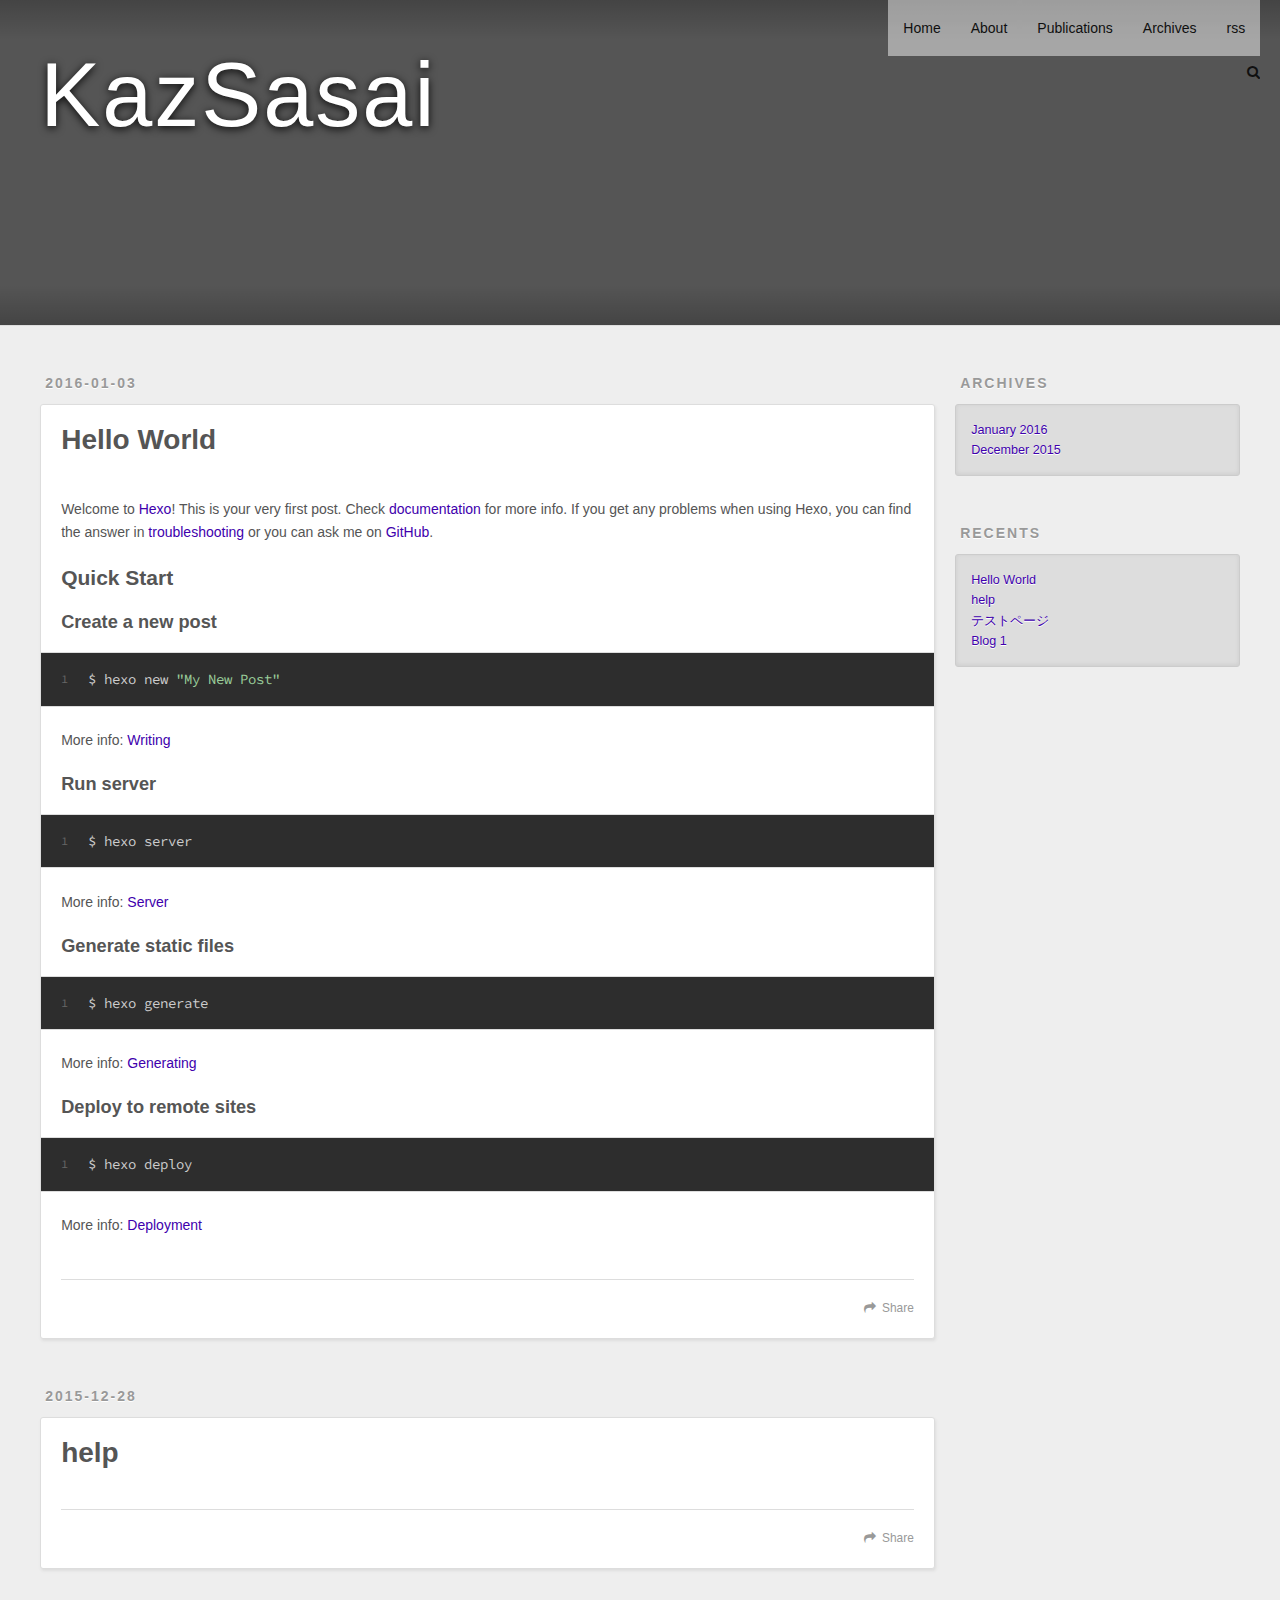
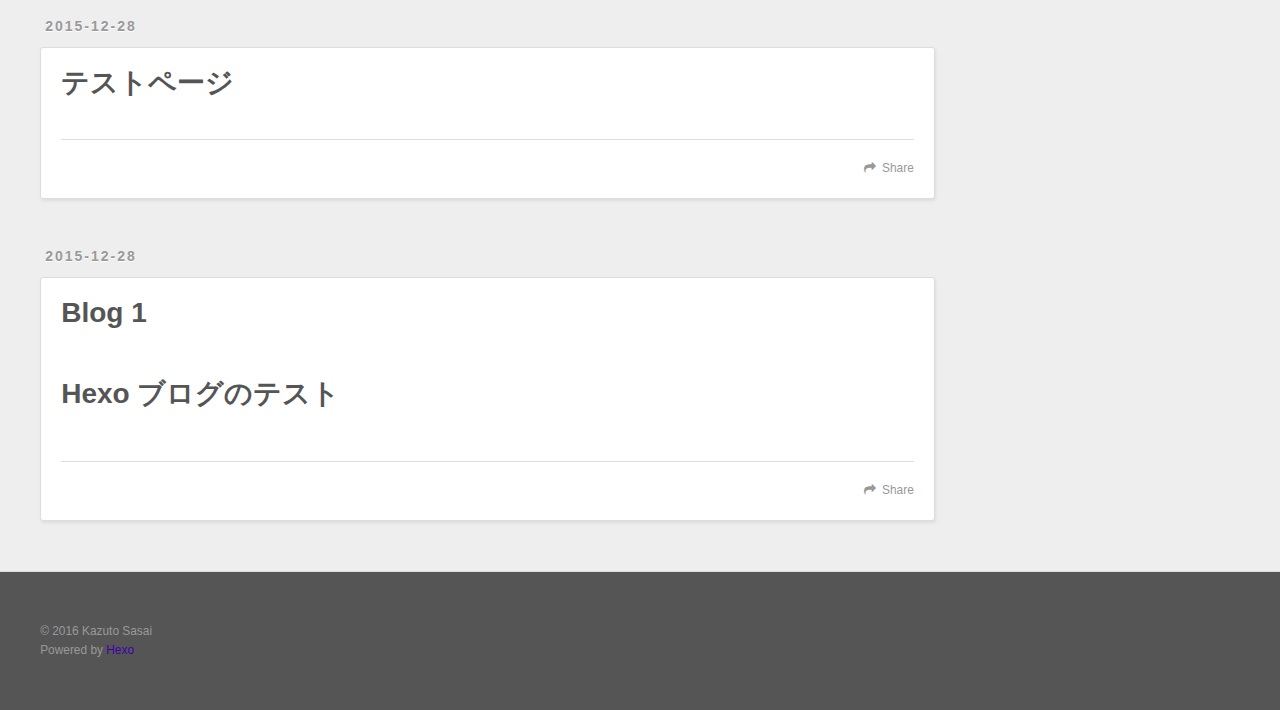
==== commit 0b99e3c4: "Site updated: 2016-01-03 21:38:24" ====
--- a/index.html
+++ b/index.html
@@ -14,9 +14,6 @@
 <meta name="twitter:card" content="summary">
 <meta name="twitter:title" content="KazSasai">
 <meta name="twitter:description">
-<meta name="twitter:creator" content="@okcjs">
-  
-    <link rel="alternative" href="/atom.xml" title="KazSasai" type="application/atom+xml">
   
   
     <link rel="icon" href="/favicon.png">
@@ -24,81 +21,45 @@
   <link href="//fonts.googleapis.com/css?family=Source+Code+Pro" rel="stylesheet" type="text/css">
   <link rel="stylesheet" href="/css/style.css" type="text/css">
   
-<script type="text/javascript">
-  var _gaq = _gaq || [];
-  _gaq.push(['_setAccount', 'UA-57887284-1']);
-  _gaq.push(['_trackPageview']);
-
-  (function() {
-    var ga = document.createElement('script'); ga.type = 'text/javascript'; ga.async = true;
-    ga.src = ('https:' == document.location.protocol ? 'https://ssl' : 'http://www') + '.google-analytics.com/ga.js';
-    var s = document.getElementsByTagName('script')[0]; s.parentNode.insertBefore(ga, s);
-  })();
-</script>
 
 </head>
+
 <body>
   <div id="container">
     <div id="wrap">
       <header id="header">
-  <div id="banner">
-    <canvas id="banner-whizbang"></canvas>
-  </div>
+  <div id="banner"></div>
   <div id="header-outer" class="outer">
-
-
     <div id="header-title" class="inner">
-      <div class="header-title-graphic">
-
-      </div>
-      <div class="header-title-text">
-        <h1 id="logo-wrap">
-			<a href="/" id="logo">KazSasai</a>
-		  </h1>
-        
-      </div>
-    </div>
-
-
+      <h1 id="logo-wrap">
+        <a href="/" id="logo">KazSasai</a>
+      </h1>
+      
+    </div>
     <div id="header-inner" class="inner">
-      
       <nav id="main-nav">
         <a id="main-nav-toggle" class="nav-icon"></a>
         
-          <a class="main-nav-link" href="/">
-            Home
-          </a>
-          
-          <a class="main-nav-link" href="/about">
-            About
-          </a>
-          
-          <a class="main-nav-link" href="/learn">
-            Learn
-          </a>
-          
-          <a class="main-nav-link" href="http://okcjs.us4.list-manage1.com/subscribe?u=a821c039e4e223f3947115270&id=694900f2a9">
-            Newsletter
-          </a>
-          
-          <a class="main-nav-link" href="/sponsors">
-            Sponsors
-          </a>
-          
+          <a class="main-nav-link" href="/">Home</a>
+        
+          <a class="main-nav-link" href="/about">About</a>
+        
+          <a class="main-nav-link" href="/pubs">Publications</a>
+        
+          <a class="main-nav-link" href="/archives">Archives</a>
+        
+          <a class="main-nav-link" href="/atom.xml">rss</a>
+        
       </nav>
-      
       <nav id="sub-nav">
         
-          <a id="nav-rss-link" class="nav-icon" href="/atom.xml" title="RSS Feed"></a>
-          
-            <a id="nav-search-btn" class="nav-icon" title="Search"></a>
+        <a id="nav-search-btn" class="nav-icon" title="Search"></a>
       </nav>
       <div id="search-form-wrap">
         <form action="//google.com/search" method="get" accept-charset="UTF-8" class="search-form"><input type="search" name="q" results="0" class="search-form-input" placeholder="Search"><button type="submit" class="search-form-submit">&#xF002;</button><input type="hidden" name="sitesearch" value="http://kazsasai.github.io"></form>
       </div>
     </div>
   </div>
-
 </header>
       <div class="outer">
         <section id="main">
@@ -111,9 +72,7 @@
     
   </div>
   <div class="article-inner">
-    <!--
--->
-
+    
     
       <header class="article-header">
         
@@ -158,9 +117,7 @@
     
   </div>
   <div class="article-inner">
-    <!--
--->
-
+    
     
       <header class="article-header">
         
@@ -196,9 +153,7 @@
     
   </div>
   <div class="article-inner">
-    <!--
--->
-
+    
     
       <header class="article-header">
         
@@ -234,9 +189,7 @@
     
   </div>
   <div class="article-inner">
-    <!--
--->
-
+    
     
       <header class="article-header">
         
@@ -264,12 +217,28 @@
 
 
   
-  
+
 </section>
         
           <aside id="sidebar">
   
     
+
+  
+    
+
+  
+    
+  
+    
+  <div class="widget-wrap">
+    <h3 class="widget-title">Archives</h3>
+    <div class="widget">
+      <ul class="archive-list"><li class="archive-list-item"><a class="archive-list-link" href="/archives/2016/01/">January 2016</a></li><li class="archive-list-item"><a class="archive-list-link" href="/archives/2015/12/">December 2015</a></li></ul>
+    </div>
+  </div>
+
+
   
     
   <div class="widget-wrap">
@@ -298,19 +267,6 @@
   </div>
 
   
-    
-  
-    
-  
-    
-  <div class="widget-wrap">
-    <h3 class="widget-title">Archives</h3>
-    <div class="widget">
-      <ul class="archive-list"><li class="archive-list-item"><a class="archive-list-link" href="/archives/2016/01/">January 2016</a><span class="archive-list-count">1</span></li><li class="archive-list-item"><a class="archive-list-link" href="/archives/2015/12/">December 2015</a><span class="archive-list-count">3</span></li></ul>
-    </div>
-  </div>
-
-  
 </aside>
         
       </div>
@@ -318,15 +274,11 @@
   
   <div class="outer">
     <div id="footer-info" class="inner">
-     <p class="copyright">© 2016 | <a href="http://techlahoma.org/">Techlahoma.org</a> | <a href="/code-of-conduct/">Code of Conduct</a>
-	 <p>
-		<a href="http://kazsasai.github.io" target="_blank" title="Kazuto Sasai">Kazuto Sasai </a>
-		
-	</p>
+      &copy; 2016 Kazuto Sasai<br>
+      Powered by <a href="http://hexo.io/" target="_blank">Hexo</a>
     </div>
   </div>
 </footer>
-
     </div>
     <nav id="mobile-nav">
   
@@ -334,11 +286,11 @@
   
     <a href="/about" class="mobile-nav-link">About</a>
   
-    <a href="/learn" class="mobile-nav-link">Learn</a>
-  
-    <a href="http://okcjs.us4.list-manage1.com/subscribe?u=a821c039e4e223f3947115270&id=694900f2a9" class="mobile-nav-link">Newsletter</a>
-  
-    <a href="/sponsors" class="mobile-nav-link">Sponsors</a>
+    <a href="/pubs" class="mobile-nav-link">Publications</a>
+  
+    <a href="/archives" class="mobile-nav-link">Archives</a>
+  
+    <a href="/atom.xml" class="mobile-nav-link">rss</a>
   
 </nav>
     
@@ -352,13 +304,6 @@
 
 <script src="/js/script.js" type="text/javascript"></script>
 
-
-
-<script src="http://code.createjs.com/easeljs-0.7.1.min.js"></script>
-<script src="http://code.createjs.com/tweenjs-0.5.1.min.js"></script>
-
-
-<script src="/js/banner.js" type="text/javascript"></script>
   </div>
 </body>
 </html>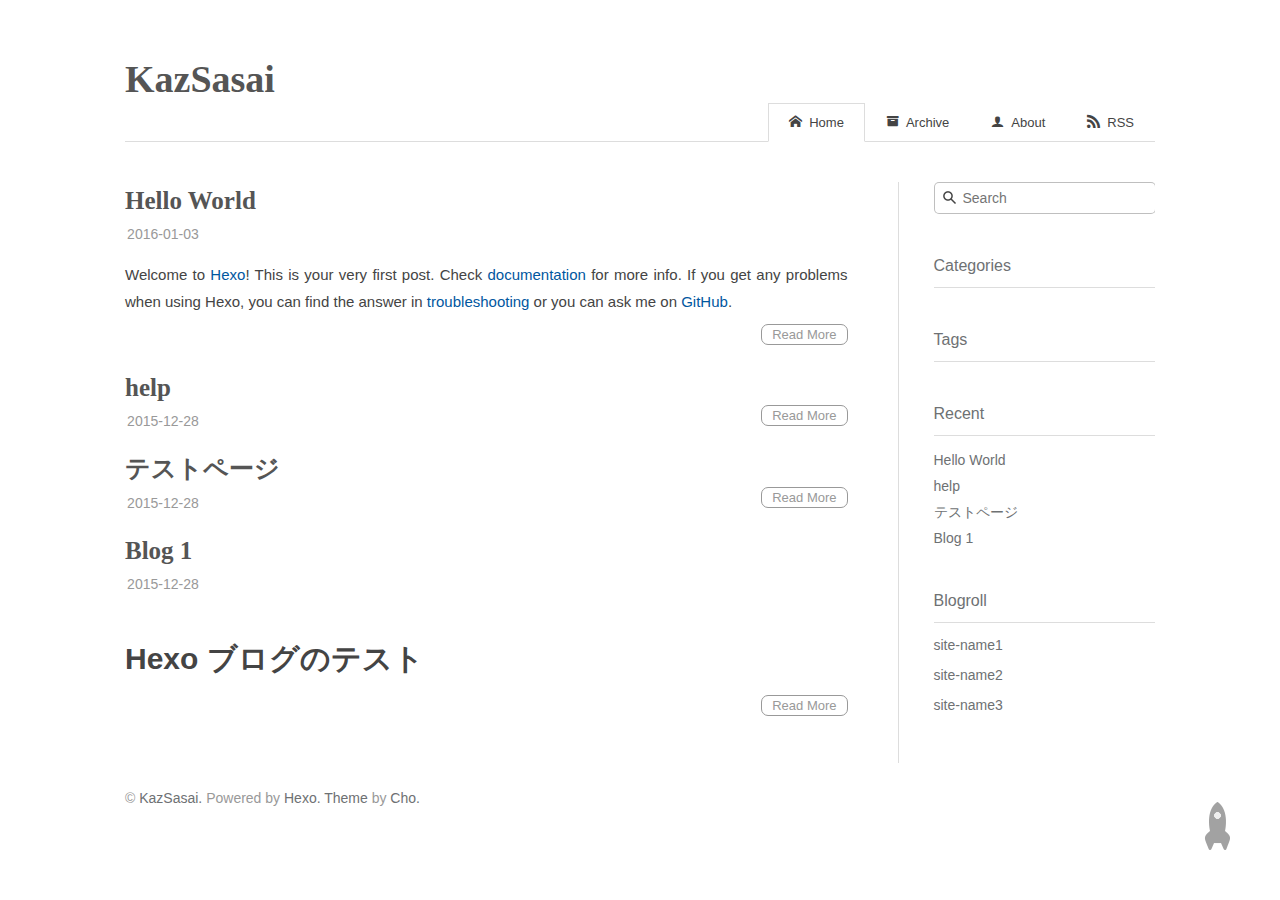
==== commit 8eeeacf0: "Site updated: 2016-01-03 22:03:18" ====
--- a/index.html
+++ b/index.html
@@ -1,309 +1,3 @@
-<!DOCTYPE html>
-<html>
-<head>
-  <meta charset="utf-8">
-  
-  <title>KazSasai</title>
-  <meta name="viewport" content="width=device-width, initial-scale=1, maximum-scale=1">
-  <meta name="description">
-<meta property="og:type" content="website">
-<meta property="og:title" content="KazSasai">
-<meta property="og:url" content="http://kazsasai.github.io/index.html">
-<meta property="og:site_name" content="KazSasai">
-<meta property="og:description">
-<meta name="twitter:card" content="summary">
-<meta name="twitter:title" content="KazSasai">
-<meta name="twitter:description">
-  
-  
-    <link rel="icon" href="/favicon.png">
-  
-  <link href="//fonts.googleapis.com/css?family=Source+Code+Pro" rel="stylesheet" type="text/css">
-  <link rel="stylesheet" href="/css/style.css" type="text/css">
-  
-
-</head>
-
-<body>
-  <div id="container">
-    <div id="wrap">
-      <header id="header">
-  <div id="banner"></div>
-  <div id="header-outer" class="outer">
-    <div id="header-title" class="inner">
-      <h1 id="logo-wrap">
-        <a href="/" id="logo">KazSasai</a>
-      </h1>
-      
-    </div>
-    <div id="header-inner" class="inner">
-      <nav id="main-nav">
-        <a id="main-nav-toggle" class="nav-icon"></a>
-        
-          <a class="main-nav-link" href="/">Home</a>
-        
-          <a class="main-nav-link" href="/about">About</a>
-        
-          <a class="main-nav-link" href="/pubs">Publications</a>
-        
-          <a class="main-nav-link" href="/archives">Archives</a>
-        
-          <a class="main-nav-link" href="/atom.xml">rss</a>
-        
-      </nav>
-      <nav id="sub-nav">
-        
-        <a id="nav-search-btn" class="nav-icon" title="Search"></a>
-      </nav>
-      <div id="search-form-wrap">
-        <form action="//google.com/search" method="get" accept-charset="UTF-8" class="search-form"><input type="search" name="q" results="0" class="search-form-input" placeholder="Search"><button type="submit" class="search-form-submit">&#xF002;</button><input type="hidden" name="sitesearch" value="http://kazsasai.github.io"></form>
-      </div>
-    </div>
-  </div>
-</header>
-      <div class="outer">
-        <section id="main">
-  
-    <article id="post-hello-world" class="article article-type-post" itemscope itemprop="blogPost">
-  <div class="article-meta">
-    <a href="/2016/01/03/hello-world/" class="article-date">
-  <time datetime="2016-01-02T19:25:08.000Z" itemprop="datePublished">2016-01-03</time>
-</a>
-    
-  </div>
-  <div class="article-inner">
-    
-    
-      <header class="article-header">
-        
-  
-    <h1 itemprop="name">
-      <a class="article-title" href="/2016/01/03/hello-world/">Hello World</a>
-    </h1>
-  
-
-      </header>
-    
-    <div class="article-entry" itemprop="articleBody">
-      
-        <p>Welcome to <a href="https://hexo.io/" target="_blank" rel="external">Hexo</a>! This is your very first post. Check <a href="https://hexo.io/docs/" target="_blank" rel="external">documentation</a> for more info. If you get any problems when using Hexo, you can find the answer in <a href="https://hexo.io/docs/troubleshooting.html" target="_blank" rel="external">troubleshooting</a> or you can ask me on <a href="https://github.com/hexojs/hexo/issues" target="_blank" rel="external">GitHub</a>.</p>
-<h2 id="Quick_Start"><a href="#Quick_Start" class="headerlink" title="Quick Start"></a>Quick Start</h2><h3 id="Create_a_new_post"><a href="#Create_a_new_post" class="headerlink" title="Create a new post"></a>Create a new post</h3><figure class="highlight bash"><table><tr><td class="gutter"><pre><span class="line">1</span><br></pre></td><td class="code"><pre><span class="line">$ hexo new <span class="string">"My New Post"</span></span><br></pre></td></tr></table></figure>
-<p>More info: <a href="https://hexo.io/docs/writing.html" target="_blank" rel="external">Writing</a></p>
-<h3 id="Run_server"><a href="#Run_server" class="headerlink" title="Run server"></a>Run server</h3><figure class="highlight bash"><table><tr><td class="gutter"><pre><span class="line">1</span><br></pre></td><td class="code"><pre><span class="line">$ hexo server</span><br></pre></td></tr></table></figure>
-<p>More info: <a href="https://hexo.io/docs/server.html" target="_blank" rel="external">Server</a></p>
-<h3 id="Generate_static_files"><a href="#Generate_static_files" class="headerlink" title="Generate static files"></a>Generate static files</h3><figure class="highlight bash"><table><tr><td class="gutter"><pre><span class="line">1</span><br></pre></td><td class="code"><pre><span class="line">$ hexo generate</span><br></pre></td></tr></table></figure>
-<p>More info: <a href="https://hexo.io/docs/generating.html" target="_blank" rel="external">Generating</a></p>
-<h3 id="Deploy_to_remote_sites"><a href="#Deploy_to_remote_sites" class="headerlink" title="Deploy to remote sites"></a>Deploy to remote sites</h3><figure class="highlight bash"><table><tr><td class="gutter"><pre><span class="line">1</span><br></pre></td><td class="code"><pre><span class="line">$ hexo deploy</span><br></pre></td></tr></table></figure>
-<p>More info: <a href="https://hexo.io/docs/deployment.html" target="_blank" rel="external">Deployment</a></p>
-
-      
-    </div>
-    <footer class="article-footer">
-      <a data-url="http://kazsasai.github.io/2016/01/03/hello-world/" data-id="ciixk8q1o0005vd0iz39bh87h" class="article-share-link">Share</a>
-      
-      
-    </footer>
-  </div>
-  
-</article>
-
-
-  
-    <article id="post-help" class="article article-type-post" itemscope itemprop="blogPost">
-  <div class="article-meta">
-    <a href="/2015/12/28/help/" class="article-date">
-  <time datetime="2015-12-28T07:35:13.000Z" itemprop="datePublished">2015-12-28</time>
-</a>
-    
-  </div>
-  <div class="article-inner">
-    
-    
-      <header class="article-header">
-        
-  
-    <h1 itemprop="name">
-      <a class="article-title" href="/2015/12/28/help/">help</a>
-    </h1>
-  
-
-      </header>
-    
-    <div class="article-entry" itemprop="articleBody">
-      
-        
-      
-    </div>
-    <footer class="article-footer">
-      <a data-url="http://kazsasai.github.io/2015/12/28/help/" data-id="ciixk8q1m0004vd0i9qid98ll" class="article-share-link">Share</a>
-      
-      
-    </footer>
-  </div>
-  
-</article>
-
-
-  
-    <article id="post-テストページ" class="article article-type-post" itemscope itemprop="blogPost">
-  <div class="article-meta">
-    <a href="/2015/12/28/テストページ/" class="article-date">
-  <time datetime="2015-12-28T07:31:52.000Z" itemprop="datePublished">2015-12-28</time>
-</a>
-    
-  </div>
-  <div class="article-inner">
-    
-    
-      <header class="article-header">
-        
-  
-    <h1 itemprop="name">
-      <a class="article-title" href="/2015/12/28/テストページ/">テストページ</a>
-    </h1>
-  
-
-      </header>
-    
-    <div class="article-entry" itemprop="articleBody">
-      
-        
-      
-    </div>
-    <footer class="article-footer">
-      <a data-url="http://kazsasai.github.io/2015/12/28/テストページ/" data-id="ciixk8q1l0003vd0ig89ld8v5" class="article-share-link">Share</a>
-      
-      
-    </footer>
-  </div>
-  
-</article>
-
-
-  
-    <article id="post-Blog-1" class="article article-type-post" itemscope itemprop="blogPost">
-  <div class="article-meta">
-    <a href="/2015/12/28/Blog-1/" class="article-date">
-  <time datetime="2015-12-28T06:57:35.000Z" itemprop="datePublished">2015-12-28</time>
-</a>
-    
-  </div>
-  <div class="article-inner">
-    
-    
-      <header class="article-header">
-        
-  
-    <h1 itemprop="name">
-      <a class="article-title" href="/2015/12/28/Blog-1/">Blog 1</a>
-    </h1>
-  
-
-      </header>
-    
-    <div class="article-entry" itemprop="articleBody">
-      
-        <h1 id="Hexo__u30D6_u30ED_u30B0_u306E_u30C6_u30B9_u30C8"><a href="#Hexo__u30D6_u30ED_u30B0_u306E_u30C6_u30B9_u30C8" class="headerlink" title="Hexo ブログのテスト"></a>Hexo ブログのテスト</h1>
-      
-    </div>
-    <footer class="article-footer">
-      <a data-url="http://kazsasai.github.io/2015/12/28/Blog-1/" data-id="ciixk8q110000vd0il7p2iw13" class="article-share-link">Share</a>
-      
-      
-    </footer>
-  </div>
-  
-</article>
-
-
-  
-
-</section>
-        
-          <aside id="sidebar">
-  
-    
-
-  
-    
-
-  
-    
-  
-    
-  <div class="widget-wrap">
-    <h3 class="widget-title">Archives</h3>
-    <div class="widget">
-      <ul class="archive-list"><li class="archive-list-item"><a class="archive-list-link" href="/archives/2016/01/">January 2016</a></li><li class="archive-list-item"><a class="archive-list-link" href="/archives/2015/12/">December 2015</a></li></ul>
-    </div>
-  </div>
-
-
-  
-    
-  <div class="widget-wrap">
-    <h3 class="widget-title">Recents</h3>
-    <div class="widget">
-      <ul>
-        
-          <li>
-            <a href="/2016/01/03/hello-world/">Hello World</a>
-          </li>
-        
-          <li>
-            <a href="/2015/12/28/help/">help</a>
-          </li>
-        
-          <li>
-            <a href="/2015/12/28/テストページ/">テストページ</a>
-          </li>
-        
-          <li>
-            <a href="/2015/12/28/Blog-1/">Blog 1</a>
-          </li>
-        
-      </ul>
-    </div>
-  </div>
-
-  
-</aside>
-        
-      </div>
-      <footer id="footer">
-  
-  <div class="outer">
-    <div id="footer-info" class="inner">
-      &copy; 2016 Kazuto Sasai<br>
-      Powered by <a href="http://hexo.io/" target="_blank">Hexo</a>
-    </div>
-  </div>
-</footer>
-    </div>
-    <nav id="mobile-nav">
-  
-    <a href="/" class="mobile-nav-link">Home</a>
-  
-    <a href="/about" class="mobile-nav-link">About</a>
-  
-    <a href="/pubs" class="mobile-nav-link">Publications</a>
-  
-    <a href="/archives" class="mobile-nav-link">Archives</a>
-  
-    <a href="/atom.xml" class="mobile-nav-link">rss</a>
-  
-</nav>
-    
-
-<script src="//ajax.googleapis.com/ajax/libs/jquery/2.0.3/jquery.min.js"></script>
-
-
-  <link rel="stylesheet" href="/fancybox/jquery.fancybox.css" type="text/css">
-  <script src="/fancybox/jquery.fancybox.pack.js" type="text/javascript"></script>
-
-
-<script src="/js/script.js" type="text/javascript"></script>
-
-  </div>
-</body>
-</html>+<!DOCTYPE html><html lang="en"><head><meta http-equiv="content-type" content="text/html; charset=utf-8"><meta content="width=device-width, initial-scale=1.0, maximum-scale=1.0, user-scalable=0" name="viewport"><meta content="yes" name="apple-mobile-web-app-capable"><meta content="black-translucent" name="apple-mobile-web-app-status-bar-style"><meta content="telephone=no" name="format-detection"><meta name="description"><title>KazSasai | null</title><link rel="stylesheet" type="text/css" href="/css/normalize.css"><link rel="stylesheet" type="text/css" href="/css/pure-min.css"><link rel="stylesheet" type="text/css" href="/css/grids-responsive-min.css"><link rel="stylesheet" type="text/css" href="/css/style.css"><link rel="Shortcut Icon" type="image/x-icon" href="/favicon.ico"><link rel="apple-touch-icon" href="/apple-touch-icon.png"><link rel="apple-touch-icon-precomposed" href="/apple-touch-icon.png"></head><body><div class="body_container"><div id="header"><div class="site-name"><h1 class="hidden">KazSasai</h1><a id="logo" href="/.">KazSasai</a><p class="description"></p></div><div id="nav-menu"><a href="/." class="current"><i class="icon-home"> Home</i></a><a href="/archives/"><i class="icon-archive"> Archive</i></a><a href="/about/"><i class="icon-about"> About</i></a><a href="/atom.xml"><i class="icon-rss"> RSS</i></a></div></div><div id="layout" class="pure-g"><div class="pure-u-1 pure-u-md-3-4"><div class="content_container"><div class="post"><h2 class="post-title"><a href="/2016/01/03/hello-world/">Hello World</a></h2><div class="post-meta">2016-01-03</div><div class="post-content"><p>Welcome to <a href="https://hexo.io/" target="_blank" rel="external">Hexo</a>! This is your very first post. Check <a href="https://hexo.io/docs/" target="_blank" rel="external">documentation</a> for more info. If you get any problems when using Hexo, you can find the answer in <a href="https://hexo.io/docs/troubleshooting.html" target="_blank" rel="external">troubleshooting</a> or you can ask me on <a href="https://github.com/hexojs/hexo/issues" target="_blank" rel="external">GitHub</a>.</p></div><p class="readmore"><a href="/2016/01/03/hello-world/">Read More</a></p></div><div class="post"><h2 class="post-title"><a href="/2015/12/28/help/">help</a></h2><div class="post-meta">2015-12-28</div><p class="readmore"><a href="/2015/12/28/help/">Read More</a></p></div><div class="post"><h2 class="post-title"><a href="/2015/12/28/テストページ/">テストページ</a></h2><div class="post-meta">2015-12-28</div><p class="readmore"><a href="/2015/12/28/テストページ/">Read More</a></p></div><div class="post"><h2 class="post-title"><a href="/2015/12/28/Blog-1/">Blog 1</a></h2><div class="post-meta">2015-12-28</div><div class="post-content"><h1 id="Hexo__u30D6_u30ED_u30B0_u306E_u30C6_u30B9_u30C8"><a href="#Hexo__u30D6_u30ED_u30B0_u306E_u30C6_u30B9_u30C8" class="headerlink" title="Hexo ブログのテスト"></a>Hexo ブログのテスト</h1></div><p class="readmore"><a href="/2015/12/28/Blog-1/">Read More</a></p></div></div></div><div class="pure-u-1-4"><div id="sidebar"><div class="widget"><form action="//www.google.com/search" method="get" accept-charset="utf-8" target="_blank" class="search-form"><input type="text" name="q" maxlength="20" placeholder="Search" class="search-form-input"/><input type="hidden" name="sitesearch" value="http://kazsasai.github.io"/></form></div><div class="widget"><div class="widget-title">Categories</div></div><div class="widget"><div class="widget-title">Tags</div><div class="tagcloud"></div></div><div class="widget"><div class="widget-title">Recent</div><ul class="post-list"><li class="post-list-item"><a class="post-list-link" href="/2016/01/03/hello-world/">Hello World</a></li><li class="post-list-item"><a class="post-list-link" href="/2015/12/28/help/">help</a></li><li class="post-list-item"><a class="post-list-link" href="/2015/12/28/テストページ/">テストページ</a></li><li class="post-list-item"><a class="post-list-link" href="/2015/12/28/Blog-1/">Blog 1</a></li></ul></div><div class="widget"><div class="widget-title">Blogroll</div><ul></ul><a href="http://www.example1.com/" title="site-name1" target="_blank">site-name1</a><ul></ul><a href="http://www.example2.com/" title="site-name2" target="_blank">site-name2</a><ul></ul><a href="http://www.example3.com/" title="site-name3" target="_blank">site-name3</a></div></div></div></div><div id="footer">© <a href="/." rel="nofollow">KazSasai.</a> Powered by<a rel="nofollow" target="_blank" href="https://hexo.io"> Hexo.</a><a rel="nofollow" target="_blank" href="https://github.com/tufu9441/maupassant-hexo"> Theme</a> by<a rel="nofollow" target="_blank" href="https://github.com/pagecho"> Cho.</a></div><a id="rocket" href="#top" class="show"></a><script src="/js/jquery.min.js" type="text/javascript"></script>
+<script src="/js/totop.js" type="text/javascript"></script><script src="/js/fancybox.pack.js" type="text/javascript"></script>
+<script src="/js/jquery.fancybox.js" type="text/javascript"></script><link rel="stylesheet" href="/css/jquery.fancybox.css" type="text/css"></div></body></html>--- a/css/grids-responsive-min.css
+++ b/css/grids-responsive-min.css
@@ -0,0 +1,7 @@
+/*!
+Pure v0.6.0
+Copyright 2014 Yahoo! Inc. All rights reserved.
+Licensed under the BSD License.
+https://github.com/yahoo/pure/blob/master/LICENSE.md
+*/
+@media screen and (min-width:35.5em){.pure-u-sm-1,.pure-u-sm-1-1,.pure-u-sm-1-2,.pure-u-sm-1-3,.pure-u-sm-2-3,.pure-u-sm-1-4,.pure-u-sm-3-4,.pure-u-sm-1-5,.pure-u-sm-2-5,.pure-u-sm-3-5,.pure-u-sm-4-5,.pure-u-sm-5-5,.pure-u-sm-1-6,.pure-u-sm-5-6,.pure-u-sm-1-8,.pure-u-sm-3-8,.pure-u-sm-5-8,.pure-u-sm-7-8,.pure-u-sm-1-12,.pure-u-sm-5-12,.pure-u-sm-7-12,.pure-u-sm-11-12,.pure-u-sm-1-24,.pure-u-sm-2-24,.pure-u-sm-3-24,.pure-u-sm-4-24,.pure-u-sm-5-24,.pure-u-sm-6-24,.pure-u-sm-7-24,.pure-u-sm-8-24,.pure-u-sm-9-24,.pure-u-sm-10-24,.pure-u-sm-11-24,.pure-u-sm-12-24,.pure-u-sm-13-24,.pure-u-sm-14-24,.pure-u-sm-15-24,.pure-u-sm-16-24,.pure-u-sm-17-24,.pure-u-sm-18-24,.pure-u-sm-19-24,.pure-u-sm-20-24,.pure-u-sm-21-24,.pure-u-sm-22-24,.pure-u-sm-23-24,.pure-u-sm-24-24{display:inline-block;*display:inline;zoom:1;letter-spacing:normal;word-spacing:normal;vertical-align:top;text-rendering:auto}.pure-u-sm-1-24{width:4.1667%;*width:4.1357%}.pure-u-sm-1-12,.pure-u-sm-2-24{width:8.3333%;*width:8.3023%}.pure-u-sm-1-8,.pure-u-sm-3-24{width:12.5%;*width:12.469%}.pure-u-sm-1-6,.pure-u-sm-4-24{width:16.6667%;*width:16.6357%}.pure-u-sm-1-5{width:20%;*width:19.969%}.pure-u-sm-5-24{width:20.8333%;*width:20.8023%}.pure-u-sm-1-4,.pure-u-sm-6-24{width:25%;*width:24.969%}.pure-u-sm-7-24{width:29.1667%;*width:29.1357%}.pure-u-sm-1-3,.pure-u-sm-8-24{width:33.3333%;*width:33.3023%}.pure-u-sm-3-8,.pure-u-sm-9-24{width:37.5%;*width:37.469%}.pure-u-sm-2-5{width:40%;*width:39.969%}.pure-u-sm-5-12,.pure-u-sm-10-24{width:41.6667%;*width:41.6357%}.pure-u-sm-11-24{width:45.8333%;*width:45.8023%}.pure-u-sm-1-2,.pure-u-sm-12-24{width:50%;*width:49.969%}.pure-u-sm-13-24{width:54.1667%;*width:54.1357%}.pure-u-sm-7-12,.pure-u-sm-14-24{width:58.3333%;*width:58.3023%}.pure-u-sm-3-5{width:60%;*width:59.969%}.pure-u-sm-5-8,.pure-u-sm-15-24{width:62.5%;*width:62.469%}.pure-u-sm-2-3,.pure-u-sm-16-24{width:66.6667%;*width:66.6357%}.pure-u-sm-17-24{width:70.8333%;*width:70.8023%}.pure-u-sm-3-4,.pure-u-sm-18-24{width:75%;*width:74.969%}.pure-u-sm-19-24{width:79.1667%;*width:79.1357%}.pure-u-sm-4-5{width:80%;*width:79.969%}.pure-u-sm-5-6,.pure-u-sm-20-24{width:83.3333%;*width:83.3023%}.pure-u-sm-7-8,.pure-u-sm-21-24{width:87.5%;*width:87.469%}.pure-u-sm-11-12,.pure-u-sm-22-24{width:91.6667%;*width:91.6357%}.pure-u-sm-23-24{width:95.8333%;*width:95.8023%}.pure-u-sm-1,.pure-u-sm-1-1,.pure-u-sm-5-5,.pure-u-sm-24-24{width:100%}}@media screen and (min-width:48em){.pure-u-md-1,.pure-u-md-1-1,.pure-u-md-1-2,.pure-u-md-1-3,.pure-u-md-2-3,.pure-u-md-1-4,.pure-u-md-3-4,.pure-u-md-1-5,.pure-u-md-2-5,.pure-u-md-3-5,.pure-u-md-4-5,.pure-u-md-5-5,.pure-u-md-1-6,.pure-u-md-5-6,.pure-u-md-1-8,.pure-u-md-3-8,.pure-u-md-5-8,.pure-u-md-7-8,.pure-u-md-1-12,.pure-u-md-5-12,.pure-u-md-7-12,.pure-u-md-11-12,.pure-u-md-1-24,.pure-u-md-2-24,.pure-u-md-3-24,.pure-u-md-4-24,.pure-u-md-5-24,.pure-u-md-6-24,.pure-u-md-7-24,.pure-u-md-8-24,.pure-u-md-9-24,.pure-u-md-10-24,.pure-u-md-11-24,.pure-u-md-12-24,.pure-u-md-13-24,.pure-u-md-14-24,.pure-u-md-15-24,.pure-u-md-16-24,.pure-u-md-17-24,.pure-u-md-18-24,.pure-u-md-19-24,.pure-u-md-20-24,.pure-u-md-21-24,.pure-u-md-22-24,.pure-u-md-23-24,.pure-u-md-24-24{display:inline-block;*display:inline;zoom:1;letter-spacing:normal;word-spacing:normal;vertical-align:top;text-rendering:auto}.pure-u-md-1-24{width:4.1667%;*width:4.1357%}.pure-u-md-1-12,.pure-u-md-2-24{width:8.3333%;*width:8.3023%}.pure-u-md-1-8,.pure-u-md-3-24{width:12.5%;*width:12.469%}.pure-u-md-1-6,.pure-u-md-4-24{width:16.6667%;*width:16.6357%}.pure-u-md-1-5{width:20%;*width:19.969%}.pure-u-md-5-24{width:20.8333%;*width:20.8023%}.pure-u-md-1-4,.pure-u-md-6-24{width:25%;*width:24.969%}.pure-u-md-7-24{width:29.1667%;*width:29.1357%}.pure-u-md-1-3,.pure-u-md-8-24{width:33.3333%;*width:33.3023%}.pure-u-md-3-8,.pure-u-md-9-24{width:37.5%;*width:37.469%}.pure-u-md-2-5{width:40%;*width:39.969%}.pure-u-md-5-12,.pure-u-md-10-24{width:41.6667%;*width:41.6357%}.pure-u-md-11-24{width:45.8333%;*width:45.8023%}.pure-u-md-1-2,.pure-u-md-12-24{width:50%;*width:49.969%}.pure-u-md-13-24{width:54.1667%;*width:54.1357%}.pure-u-md-7-12,.pure-u-md-14-24{width:58.3333%;*width:58.3023%}.pure-u-md-3-5{width:60%;*width:59.969%}.pure-u-md-5-8,.pure-u-md-15-24{width:62.5%;*width:62.469%}.pure-u-md-2-3,.pure-u-md-16-24{width:66.6667%;*width:66.6357%}.pure-u-md-17-24{width:70.8333%;*width:70.8023%}.pure-u-md-3-4,.pure-u-md-18-24{width:75%;*width:74.969%}.pure-u-md-19-24{width:79.1667%;*width:79.1357%}.pure-u-md-4-5{width:80%;*width:79.969%}.pure-u-md-5-6,.pure-u-md-20-24{width:83.3333%;*width:83.3023%}.pure-u-md-7-8,.pure-u-md-21-24{width:87.5%;*width:87.469%}.pure-u-md-11-12,.pure-u-md-22-24{width:91.6667%;*width:91.6357%}.pure-u-md-23-24{width:95.8333%;*width:95.8023%}.pure-u-md-1,.pure-u-md-1-1,.pure-u-md-5-5,.pure-u-md-24-24{width:100%}}@media screen and (min-width:64em){.pure-u-lg-1,.pure-u-lg-1-1,.pure-u-lg-1-2,.pure-u-lg-1-3,.pure-u-lg-2-3,.pure-u-lg-1-4,.pure-u-lg-3-4,.pure-u-lg-1-5,.pure-u-lg-2-5,.pure-u-lg-3-5,.pure-u-lg-4-5,.pure-u-lg-5-5,.pure-u-lg-1-6,.pure-u-lg-5-6,.pure-u-lg-1-8,.pure-u-lg-3-8,.pure-u-lg-5-8,.pure-u-lg-7-8,.pure-u-lg-1-12,.pure-u-lg-5-12,.pure-u-lg-7-12,.pure-u-lg-11-12,.pure-u-lg-1-24,.pure-u-lg-2-24,.pure-u-lg-3-24,.pure-u-lg-4-24,.pure-u-lg-5-24,.pure-u-lg-6-24,.pure-u-lg-7-24,.pure-u-lg-8-24,.pure-u-lg-9-24,.pure-u-lg-10-24,.pure-u-lg-11-24,.pure-u-lg-12-24,.pure-u-lg-13-24,.pure-u-lg-14-24,.pure-u-lg-15-24,.pure-u-lg-16-24,.pure-u-lg-17-24,.pure-u-lg-18-24,.pure-u-lg-19-24,.pure-u-lg-20-24,.pure-u-lg-21-24,.pure-u-lg-22-24,.pure-u-lg-23-24,.pure-u-lg-24-24{display:inline-block;*display:inline;zoom:1;letter-spacing:normal;word-spacing:normal;vertical-align:top;text-rendering:auto}.pure-u-lg-1-24{width:4.1667%;*width:4.1357%}.pure-u-lg-1-12,.pure-u-lg-2-24{width:8.3333%;*width:8.3023%}.pure-u-lg-1-8,.pure-u-lg-3-24{width:12.5%;*width:12.469%}.pure-u-lg-1-6,.pure-u-lg-4-24{width:16.6667%;*width:16.6357%}.pure-u-lg-1-5{width:20%;*width:19.969%}.pure-u-lg-5-24{width:20.8333%;*width:20.8023%}.pure-u-lg-1-4,.pure-u-lg-6-24{width:25%;*width:24.969%}.pure-u-lg-7-24{width:29.1667%;*width:29.1357%}.pure-u-lg-1-3,.pure-u-lg-8-24{width:33.3333%;*width:33.3023%}.pure-u-lg-3-8,.pure-u-lg-9-24{width:37.5%;*width:37.469%}.pure-u-lg-2-5{width:40%;*width:39.969%}.pure-u-lg-5-12,.pure-u-lg-10-24{width:41.6667%;*width:41.6357%}.pure-u-lg-11-24{width:45.8333%;*width:45.8023%}.pure-u-lg-1-2,.pure-u-lg-12-24{width:50%;*width:49.969%}.pure-u-lg-13-24{width:54.1667%;*width:54.1357%}.pure-u-lg-7-12,.pure-u-lg-14-24{width:58.3333%;*width:58.3023%}.pure-u-lg-3-5{width:60%;*width:59.969%}.pure-u-lg-5-8,.pure-u-lg-15-24{width:62.5%;*width:62.469%}.pure-u-lg-2-3,.pure-u-lg-16-24{width:66.6667%;*width:66.6357%}.pure-u-lg-17-24{width:70.8333%;*width:70.8023%}.pure-u-lg-3-4,.pure-u-lg-18-24{width:75%;*width:74.969%}.pure-u-lg-19-24{width:79.1667%;*width:79.1357%}.pure-u-lg-4-5{width:80%;*width:79.969%}.pure-u-lg-5-6,.pure-u-lg-20-24{width:83.3333%;*width:83.3023%}.pure-u-lg-7-8,.pure-u-lg-21-24{width:87.5%;*width:87.469%}.pure-u-lg-11-12,.pure-u-lg-22-24{width:91.6667%;*width:91.6357%}.pure-u-lg-23-24{width:95.8333%;*width:95.8023%}.pure-u-lg-1,.pure-u-lg-1-1,.pure-u-lg-5-5,.pure-u-lg-24-24{width:100%}}@media screen and (min-width:80em){.pure-u-xl-1,.pure-u-xl-1-1,.pure-u-xl-1-2,.pure-u-xl-1-3,.pure-u-xl-2-3,.pure-u-xl-1-4,.pure-u-xl-3-4,.pure-u-xl-1-5,.pure-u-xl-2-5,.pure-u-xl-3-5,.pure-u-xl-4-5,.pure-u-xl-5-5,.pure-u-xl-1-6,.pure-u-xl-5-6,.pure-u-xl-1-8,.pure-u-xl-3-8,.pure-u-xl-5-8,.pure-u-xl-7-8,.pure-u-xl-1-12,.pure-u-xl-5-12,.pure-u-xl-7-12,.pure-u-xl-11-12,.pure-u-xl-1-24,.pure-u-xl-2-24,.pure-u-xl-3-24,.pure-u-xl-4-24,.pure-u-xl-5-24,.pure-u-xl-6-24,.pure-u-xl-7-24,.pure-u-xl-8-24,.pure-u-xl-9-24,.pure-u-xl-10-24,.pure-u-xl-11-24,.pure-u-xl-12-24,.pure-u-xl-13-24,.pure-u-xl-14-24,.pure-u-xl-15-24,.pure-u-xl-16-24,.pure-u-xl-17-24,.pure-u-xl-18-24,.pure-u-xl-19-24,.pure-u-xl-20-24,.pure-u-xl-21-24,.pure-u-xl-22-24,.pure-u-xl-23-24,.pure-u-xl-24-24{display:inline-block;*display:inline;zoom:1;letter-spacing:normal;word-spacing:normal;vertical-align:top;text-rendering:auto}.pure-u-xl-1-24{width:4.1667%;*width:4.1357%}.pure-u-xl-1-12,.pure-u-xl-2-24{width:8.3333%;*width:8.3023%}.pure-u-xl-1-8,.pure-u-xl-3-24{width:12.5%;*width:12.469%}.pure-u-xl-1-6,.pure-u-xl-4-24{width:16.6667%;*width:16.6357%}.pure-u-xl-1-5{width:20%;*width:19.969%}.pure-u-xl-5-24{width:20.8333%;*width:20.8023%}.pure-u-xl-1-4,.pure-u-xl-6-24{width:25%;*width:24.969%}.pure-u-xl-7-24{width:29.1667%;*width:29.1357%}.pure-u-xl-1-3,.pure-u-xl-8-24{width:33.3333%;*width:33.3023%}.pure-u-xl-3-8,.pure-u-xl-9-24{width:37.5%;*width:37.469%}.pure-u-xl-2-5{width:40%;*width:39.969%}.pure-u-xl-5-12,.pure-u-xl-10-24{width:41.6667%;*width:41.6357%}.pure-u-xl-11-24{width:45.8333%;*width:45.8023%}.pure-u-xl-1-2,.pure-u-xl-12-24{width:50%;*width:49.969%}.pure-u-xl-13-24{width:54.1667%;*width:54.1357%}.pure-u-xl-7-12,.pure-u-xl-14-24{width:58.3333%;*width:58.3023%}.pure-u-xl-3-5{width:60%;*width:59.969%}.pure-u-xl-5-8,.pure-u-xl-15-24{width:62.5%;*width:62.469%}.pure-u-xl-2-3,.pure-u-xl-16-24{width:66.6667%;*width:66.6357%}.pure-u-xl-17-24{width:70.8333%;*width:70.8023%}.pure-u-xl-3-4,.pure-u-xl-18-24{width:75%;*width:74.969%}.pure-u-xl-19-24{width:79.1667%;*width:79.1357%}.pure-u-xl-4-5{width:80%;*width:79.969%}.pure-u-xl-5-6,.pure-u-xl-20-24{width:83.3333%;*width:83.3023%}.pure-u-xl-7-8,.pure-u-xl-21-24{width:87.5%;*width:87.469%}.pure-u-xl-11-12,.pure-u-xl-22-24{width:91.6667%;*width:91.6357%}.pure-u-xl-23-24{width:95.8333%;*width:95.8023%}.pure-u-xl-1,.pure-u-xl-1-1,.pure-u-xl-5-5,.pure-u-xl-24-24{width:100%}}--- a/css/style.css
+++ b/css/style.css
@@ -1,1488 +1,1118 @@
+/**
+ *
+ * @package Maupassant
+ * @author cho
+ * @version 2.0
+ * @link http://chopstack.com
+ */
 body {
+  background-color: #FFF;
+  color: #444;
+  font-family: "TIBch", "Classic Grotesque W01", "Helvetica Neue", Arial, "Hiragino Sans GB", "STHeiti", "Microsoft YaHei", "WenQuanYi Micro Hei", SimSun, sans-serif;
+  -webkit-font-smoothing: antialiased;
+  -moz-osx-font-smoothing: grayscale;
+  font-size: 14px; }
+
+.body_container {
+  padding: 0 60px;
+  max-width: 1150px;
+  margin: 0 auto; }
+
+.content_container {
+  padding-right: 50px;
+  padding-top: 20px; }
+
+#fb_comments_container {
+  margin-top: 35px;
+  padding-top: 20px;
+  border-top: 1px solid rgba(150, 150, 150, 0.2); }
+
+a, button.submit {
+  color: #6E7173;
+  text-decoration: none;
+  -webkit-transition: all .1s ease-in;
+  -moz-transition: all .1s ease-in;
+  -o-transition: all .1s ease-in;
+  transition: all .1s ease-in; }
+
+a:hover, a:active {
+  color: #444; }
+
+a:focus {
+  outline: auto; }
+
+.clear {
+  clear: both; }
+
+#header {
+  padding: 58px 0 0;
+  text-align: left;
+  border-bottom: 1px solid #ddd;
+  position: relative; }
+  #header .site-name {
+    margin-bottom: 40px; }
+    #header .site-name h1 {
+      padding: 0;
+      margin: 0;
+      height: 0;
+      overflow: hidden; }
+    #header .site-name #logo {
+      font: bold 38px/1.12 "Times New Roman", Georgia, Times, sans-serif;
+      color: #555; }
+      #header .site-name #logo span, #header .site-name #logo:hover {
+        color: #777; }
+    #header .site-name .description {
+      margin: .2em 0 0;
+      color: #999; }
+  #header #nav-menu {
+    margin: 10px 0 -1px;
+    padding: 0;
+    position: absolute;
+    right: 0;
+    bottom: 0; }
+    #header #nav-menu a {
+      display: inline-block;
+      padding: 3px 20px 3px;
+      line-height: 30px;
+      color: #444;
+      font-size: 13px;
+      border: 1px solid transparent; }
+      #header #nav-menu a:hover {
+        border-bottom-color: #444; }
+      #header #nav-menu a.current {
+        border: 1px solid #ddd;
+        border-bottom-color: #fff; }
+
+#sidebar {
+  border-left: 1px solid #ddd;
+  padding-left: 35px;
+  margin-top: 40px;
+  padding-bottom: 20px;
+  word-wrap: break-word; }
+  #sidebar .widget {
+    margin-bottom: 30px; }
+    #sidebar .widget .widget-title {
+      color: #6E7173;
+      line-height: 2.7;
+      margin-top: 0;
+      font-size: 16px;
+      border-bottom: 1px solid #ddd;
+      display: block;
+      font-weight: normal; }
+    #sidebar .widget .comments-title {
+      color: #6E7173;
+      line-height: 2.7;
+      margin-top: 0;
+      font-size: 16px;
+      border-bottom: 0px solid #ddd;
+      display: block;
+      font-weight: normal; }
+    #sidebar .widget .tagcloud {
+      margin-top: 10px; }
+      #sidebar .widget .tagcloud a {
+        line-height: 1.5;
+        padding: 5px; }
+    #sidebar .widget ul {
+      list-style: none;
+      padding: 0; }
+      #sidebar .widget ul li {
+        margin: 5px 0;
+        line-height: 1.5; }
+  #sidebar .search-form {
+    position: relative;
+    overflow: hidden; }
+    #sidebar .search-form input {
+      background: #fff 8px 8px no-repeat url([data-uri]%2BR8AAAACXBIWXMAAAsTAAALEwEAmpwYAAAAIGNIUk0AAG11AABzoAAA%2FN0AAINkAABw6AAA7GgAADA%2BAAAQkOTsmeoAAAESSURBVHjajNCxS9VRGMbxz71E4OwgoXPQxVEpXCI47%2BZqGP0LCoJO7UVD3QZzb3SwcHB7F3Uw3Zpd%2FAPCcJKG7Dj4u%2FK7Pwp94HDg5Xyf5z1Pr9YKImKANTzFXxzjU2ae6qhXaxURr%2FAFl9hHDy%2FwEK8z89sYVEp5gh84wMvMvGiSJ%2FEV85jNzLMR1McqfmN5BEBmnmMJFSvtpH7jdJiZv7q7Z%2BZPfMdcF6rN%2FT%2F1m2LGBkd4HhFT3dcRMY2FpskxaLNpayciHrWAGeziD7b%2BVfkithuTk8bkGa4wgWFmbrSTZOYeBvjc%2BucQj%2FEe6xHx4Taq1nrnKaW8K6XUUsrHWuvNevdRRLzFGwzvDbXAB9cDAHvhedDruuxSAAAAAElFTkSuQmCC);
+      display: inline-block;
+      height: 16px;
+      padding: 7px 11px 7px 28px;
+      border: 1px solid #bbb;
+      border: 1px solid rgba(0, 0, 0, 0.25);
+      font-weight: 400;
+      color: #444;
+      font-size: 14px;
+      line-height: 16px;
+      box-sizing: content-box;
+      background-clip: padding-box;
+      -webkit-border-radius: 5px;
+      -moz-border-radius: 5px;
+      -ms-border-radius: 5px;
+      -o-border-radius: 5px;
+      border-radius: 5px;
+      -webkit-box-shadow: none;
+      -moz-box-shadow: none;
+      box-shadow: none; }
+
+/* title for search result or tagged posts*/
+.label-title {
+  margin-top: 1.1em;
+  font-size: 20px;
+  font-weight: normal;
+  color: #888; }
+
+.post {
+  padding: 25px 0 15px; }
+  .post .post-title {
+    margin: 0;
+    color: #555;
+    text-align: left;
+    font: bold 25px/1.1 "ff-tisa-web-pro", Cambria, "Times New Roman", Georgia, Times, sans-serif; }
+    .post .post-title a {
+      color: #555; }
+  .post .post-meta {
+    padding: 0;
+    margin: 12px 0 0;
+    color: #999;
+    float: left;
+    display: inline;
+    text-indent: .15em; }
+  .post .ds-thread-count {
+    padding: 0;
+    margin: 12px 0 0;
+    color: #999;
+    float: right;
+    display: inline;
+    text-indent: .15em; }
+  .post .disqus-comment-count {
+    padding: 0;
+    margin: 12px 0 0;
+    color: #999;
+    float: right;
+    display: inline;
+    text-indent: .15em; }
+  .post .post-content {
+    clear: left;
+    font-size: 15px;
+    line-height: 1.77;
+    color: #444;
+    padding-top: 20px;
+    text-align: justify; }
+    .post .post-content h2 {
+      margin: 1.4em 0 1.1em;
+      border-bottom: 1px solid #eee; }
+    .post .post-content h3 {
+      margin: 1.4em 0 1.1em; }
+    .post .post-content pre code {
+      padding: 0 2em; }
+    .post .post-content p {
+      margin: 0 0 1.234em; }
+      .post .post-content p code {
+        display: inline;
+        margin: 0 5px;
+        padding: 1px 5px;
+        border: 1px solid #ccc;
+        background: #eee; }
+      .post .post-content p a {
+        color: #01579f;
+        padding-bottom: 2px;
+        word-break: break-all; }
+        .post .post-content p a:hover {
+          text-decoration: underline; }
+      .post .post-content p .caption {
+        color: #444;
+        display: block;
+        font-size: 0.9em;
+        margin-top: 0.1em;
+        position: relative;
+        text-align: center; }
+    .post .post-content hr {
+      margin: 2.4em auto;
+      border: none;
+      border-top: 1px solid #eee;
+      position: relative; }
+    .post .post-content img {
+      max-width: 100%;
+      padding: 0.5em 0;
+      margin: auto;
+      display: block; }
+    .post .post-content ul, .post .post-content ol {
+      border-radius: 3px;
+      margin: 1em 0; }
+      .post .post-content ul ul, .post .post-content ol ul {
+        margin: 0; }
+      .post .post-content ul a, .post .post-content ol a {
+        color: #01579f;
+        padding-bottom: 2px;
+        word-break: break-all; }
+        .post .post-content ul a:hover, .post .post-content ol a:hover {
+          text-decoration: underline; }
+  .post .tags {
+    padding-bottom: 1em; }
+    .post .tags a {
+      margin-right: .5em; }
+      .post .tags a:before {
+        content: '#';
+        display: inline-block; }
+
+.page-navigator {
+  border-top: 1px solid #ddd;
+  list-style: none;
+  margin-top: 25px;
+  padding: 25px 0;
+  font-size: 14px; }
+  .page-navigator a {
+    display: inline-block;
+    height: 25px;
+    line-height: 25px;
+    padding: 5px 20px;
+    border: 1px solid #DDD;
+    float: left; }
+    .page-navigator a.pre {
+      float: left; }
+    .page-navigator a.next {
+      float: right; }
+    .page-navigator a:hover {
+      border-color: #999; }
+
+#footer {
+  padding: .8em 0 3.6em;
+  margin-top: 1em;
+  line-height: 1.5;
+  color: #999; }
+  #footer span {
+    font-size: .9em; }
+
+/* for different pages starts*/
+.post-archive {
+  font-size: 15px;
+  line-height: 2;
+  padding-bottom: .8em; }
+  .post-archive h2 {
+    margin: 0;
+    font: bold 25px / 1.1 "ff-tisa-web-pro", Cambria, "Times New Roman", Georgia, Times, sans-serif; }
+  .post-archive .date {
+    padding-right: .7em; }
+
+#categories {
+  padding: 0;
+  margin: 0; }
+  #categories .category {
+    margin: 10px 0 20px 0;
+    text-align: center; }
+    #categories .category a {
+      text-align: left;
+      display: inline-block;
+      border: 1px solid #ddd;
+      padding: 20px 40px;
+      min-width: 100px; }
+      #categories .category a h3 {
+        margin: 0; }
+      #categories .category a:hover {
+        border-color: #888; }
+
+/* for different pages ends*/
+/*<middle*/
+@media print, screen and (max-width: 48em) {
+  .body_container {
+    padding: 0 30px; }
+  .content_container {
+    padding-right: 15px; }
+  #sidebar {
+    display: none; }
+  #header .site-name {
+    margin-bottom: 60px;
+    text-align: center; }
+  #header #nav-menu a {
+    padding: 0 15px;
+    line-height: 27px;
+    height: 27px;
+    font-size: 13px; } }
+
+/*<small*/
+@media print, screen and (max-width: 35.5em) {
+  .body_container {
+    padding: 0 20px; }
+  .content_container {
+    padding-right: 0; } }
+
+blockquote, .stressed {
+  -moz-box-sizing: border-box;
+  box-sizing: border-box;
+  margin: 2.5em 0;
+  padding: 0 0 0 50px;
+  color: #555;
+  border-left: none; }
+
+blockquote:before, .stressed-quote:before {
+  content: "\201C";
+  display: block;
+  font-family: times;
+  font-style: normal;
+  font-size: 48px;
+  color: #444;
+  font-weight: bold;
+  line-height: 30px;
+  margin-left: -50px;
+  position: absolute; }
+
+strong, b, em {
+  font-weight: bold; }
+
+pre {
+  margin: 2em 0; }
+
+.hidden1 {
+  display: none; }
+
+/* back-to-top rocket*/
+@media print, screen and (min-width: 48em) {
+  #rocket {
+    position: fixed;
+    right: 50px;
+    bottom: 50px;
+    display: block;
+    visibility: hidden;
+    width: 26px;
+    height: 48px;
+    background: url("[data-uri]") no-repeat 50% 0;
+    opacity: 0;
+    -webkit-transition: visibility 0.6s cubic-bezier(0.6, 0.04, 0.98, 0.335), opacity 0.6s cubic-bezier(0.6, 0.04, 0.98, 0.335), -webkit-transform 0.6s cubic-bezier(0.6, 0.04, 0.98, 0.335);
+    -moz-transition: visibility 0.6s cubic-bezier(0.6, 0.04, 0.98, 0.335), opacity 0.6s cubic-bezier(0.6, 0.04, 0.98, 0.335), -moz-transform 0.6s cubic-bezier(0.6, 0.04, 0.98, 0.335);
+    transition: visibility 0.6s cubic-bezier(0.6, 0.04, 0.98, 0.335), opacity 0.6s cubic-bezier(0.6, 0.04, 0.98, 0.335), transform 0.6s cubic-bezier(0.6, 0.04, 0.98, 0.335); }
+  #rocket i {
+    display: block;
+    margin-top: 48px;
+    height: 14px;
+    background: url("[data-uri]") no-repeat 50% -48px;
+    opacity: .5;
+    -webkit-transition: -webkit-transform .2s;
+    -moz-transition: -moz-transform .2s;
+    transition: transform .2s;
+    -webkit-transform-origin: 50% 0;
+    -moz-transform-origin: 50% 0;
+    transform-origin: 50% 0; }
+  #rocket:hover {
+    background-position: 50% -62px; }
+  #rocket:hover i {
+    background-position: 50% 100%;
+    -webkit-animation: flaming .7s infinite;
+    -moz-animation: flaming .7s infinite;
+    animation: flaming .7s infinite; }
+  #rocket.show {
+    visibility: visible;
+    opacity: 1; }
+  #rocket.launch {
+    background-position: 50% -62px;
+    opacity: 0;
+    -webkit-transform: translateY(-500px);
+    -moz-transform: translateY(-500px);
+    -ms-transform: translateY(-500px);
+    transform: translateY(-500px);
+    pointer-events: none; }
+  #rocket.launch i {
+    background-position: 50% 100%;
+    -webkit-transform: scale(1.4, 3.2);
+    -moz-transform: scale(1.4, 3.2);
+    transform: scale(1.4, 3.2); } }
+
+/* timeline*/
+div {
+  box-sizing: border-box; }
+
+.timeline {
+  width: 400px; }
+
+.timeline .timeline-item {
+  width: 100%; }
+
+.timeline .timeline-item .info, .timeline .timeline-item .year {
+  color: #eee;
+  display: block;
+  float: left; }
+
+.timeline .timeline-item .year {
+  font-size: 20px;
+  width: 22%; }
+
+.timeline .timeline-item .info {
   width: 100%;
-}
-body:before,
-body:after {
-  content: "";
-  display: table;
-}
-body:after {
-  clear: both;
-}
-html,
-body,
-div,
-span,
-applet,
-object,
-iframe,
-h1,
-h2,
-h3,
-h4,
-h5,
-h6,
-p,
-blockquote,
-pre,
-a,
-abbr,
-acronym,
-address,
-big,
-cite,
-code,
-del,
-dfn,
-em,
-img,
-ins,
-kbd,
-q,
-s,
-samp,
-small,
-strike,
-strong,
-sub,
-sup,
-tt,
-var,
-dl,
-dt,
-dd,
-ol,
-ul,
-li,
-fieldset,
-form,
-label,
-legend,
-table,
-caption,
-tbody,
-tfoot,
-thead,
-tr,
-th,
-td {
-  margin: 0;
-  padding: 0;
-  border: 0;
-  outline: 0;
-  font-weight: inherit;
-  font-style: inherit;
-  font-family: inherit;
-  font-size: 100%;
-  vertical-align: baseline;
-}
-body {
-  line-height: 1;
-  color: #000;
+  width: 78%;
+  margin-left: -2px;
+  padding: 0 0 40px 35px;
+  border-left: 4px solid #aaa;
+  font-size: 14px;
+  line-height: 20px; }
+
+.timeline .timeline-item .marker {
+  background-color: #fff;
+  border: 4px solid #aaa;
+  height: 20px;
+  width: 20px;
+  border-radius: 100px;
+  display: block;
+  float: right;
+  margin-right: -14px;
+  z-index: 2000;
+  position: relative; }
+
+.timeline .timeline-item.active .info {
+  color: #444; }
+
+.timeline .timeline-item.active .year {
+  color: #555; }
+
+.timeline .timeline-item .marker .dot {
+  background-color: white;
+  display: block;
+  border: 4px solid white;
+  height: 12px;
+  width: 12px;
+  border-radius: 100px;
+  float: right;
+  z-index: 2000;
+  position: relative; }
+
+.timeline .timeline-item.active .marker .dot {
+  background-color: #555;
+  box-shadow: inset 1px 1px 2px rgba(0, 0, 0, 0.2); }
+
+/* read more*/
+.readmore a {
+  font-size: 13px;
+  color: #999;
+  margin-top: -10px;
+  margin-bottom: -10px;
+  padding-top: 2px;
+  padding-bottom: 2px;
+  padding-left: 10px;
+  padding-right: 10px;
+  border: 1px solid #999;
+  border-radius: 7px;
+  float: right; }
+  .readmore a:hover {
+    color: #444;
+    border-color: #444; }
+
+/* duoshuo style*/
+#ds-thread #ds-reset {
+  color: #555; }
+
+#ds-thread #ds-reset .ds-replybox {
+  margin-bottom: 30px; }
+
+#ds-thread #ds-reset .ds-replybox .ds-avatar, #ds-reset .ds-avatar img {
+  box-shadow: none; }
+
+#ds-thread #ds-reset .ds-textarea-wrapper {
+  border-color: #c7d4e1;
+  background: none;
+  border-top-right-radius: 3px;
+  border-top-left-radius: 3px; }
+
+#ds-thread #ds-reset .ds-textarea-wrapper textarea {
+  height: 60px; }
+
+#ds-reset .ds-rounded-top {
+  border-radius: 0; }
+
+#ds-thread #ds-reset .ds-post-toolbar {
+  box-sizing: border-box;
+  border: 1px solid #c7d4e1;
+  background: #fafafa; }
+
+#ds-thread #ds-reset .ds-post-options {
+  height: 40px;
+  border: none;
+  background: none; }
+
+#ds-thread #ds-reset .ds-toolbar-buttons {
+  top: 11px; }
+
+#ds-thread #ds-reset .ds-sync {
+  top: 5px; }
+
+#ds-thread #ds-reset .ds-post-button {
+  top: 4px;
+  right: 5px;
+  width: 90px;
+  height: 30px;
+  border: 1px solid #c5ced7;
+  border-radius: 3px;
+  background-image: linear-gradient(#fbfbfc, #f5f7f9);
+  color: #60676d; }
+
+#ds-thread #ds-reset .ds-post-button:hover {
+  background-position: 0 -30px;
+  color: #60676d; }
+
+#ds-thread #ds-reset .ds-comments-info {
+  padding: 10px 0; }
+
+#ds-thread #ds-reset .ds-sort {
+  display: none; }
+
+#ds-thread #ds-reset li.ds-tab a.ds-current {
+  border: none;
+  background: #fafafa;
+  color: #60676d; }
+  #ds-thread #ds-reset li.ds-tab a.ds-current:hover {
+    background-color: #e9f0f7;
+    color: #60676d; }
+
+#ds-thread #ds-reset li.ds-tab a {
+  border-radius: 2px;
+  padding: 5px; }
+
+#ds-thread #ds-reset .ds-login-buttons p {
+  color: #999;
+  line-height: 36px; }
+
+#ds-thread #ds-reset .ds-login-buttons .ds-service-list li {
+  height: 28px; }
+
+#ds-thread #ds-reset .ds-service-list a {
+  background: none;
+  padding: 5px;
+  border: 1px solid;
+  border-radius: 3px;
+  text-align: center; }
+  #ds-thread #ds-reset .ds-service-list a:hover {
+    color: #fff;
+    background: #666; }
+
+#ds-thread #ds-reset .ds-service-list .ds-weibo {
+  color: #fc9b00;
+  border-color: #fc9b00; }
+  #ds-thread #ds-reset .ds-service-list .ds-weibo:hover {
+    background: #fc9b00; }
+
+#ds-thread #ds-reset .ds-service-list .ds-qq {
+  color: #60a3ec;
+  border-color: #60a3ec; }
+  #ds-thread #ds-reset .ds-service-list .ds-qq:hover {
+    background: #60a3ec; }
+
+#ds-thread #ds-reset .ds-service-list .ds-renren {
+  color: #2e7ac4;
+  border-color: #2e7ac4; }
+  #ds-thread #ds-reset .ds-service-list .ds-renren:hover {
+    background: #2e7ac4; }
+
+#ds-thread #ds-reset .ds-service-list .ds-douban {
+  color: #37994c;
+  border-color: #37994c; }
+  #ds-thread #ds-reset .ds-service-list .ds-douban:hover {
+    background: #37994c; }
+
+#ds-thread #ds-reset .ds-service-list .ds-more-services {
+  border: none; }
+  #ds-thread #ds-reset .ds-service-list .ds-more-services:hover {
+    background: none; }
+
+/* syntax highlight*/
+figure.highlight {
   background: #fff;
-}
-ol,
-ul {
-  list-style: none;
-}
-table {
-  border-collapse: separate;
-  border-spacing: 0;
-  vertical-align: middle;
-}
-caption,
-th,
-td {
-  text-align: left;
+  margin: 10px 0;
+  border-radius: 3px;
+  line-height: 1.2em;
+  color: #333;
+  border: 1px solid #d9d9d9;
+  overflow: hidden; }
+  figure.highlight table {
+    margin: 0;
+    display: block;
+    width: 100%;
+    overflow-y: hidden;
+    overflow-x: auto; }
+  figure.highlight pre,
+  figure.highlight .gutter,
+  figure.highlight .code,
+  figure.highlight .tag {
+    font-family: Menlo;
+    border: none;
+    padding: 0;
+    margin: 0;
+    cursor: text; }
+  figure.highlight figcaption {
+    font-size: 13px;
+    padding: 10px 15px;
+    margin: 0;
+    background: #f7f7f7;
+    border-bottom: 1px solid #d9d9d9;
+    color: #999999; }
+    figure.highlight figcaption a {
+      float: right; }
+  figure.highlight .gutter {
+    background: #fff;
+    border-right: 1px solid #d9d9d9;
+    padding: 0.3em 0.5em; }
+    figure.highlight .gutter .line {
+      color: #aaaaaa; }
+  figure.highlight .code {
+    padding: 0.3em 0.3em 0.3em 1em; }
+  figure.highlight .line {
+    height: 1.2em;
+    font-size: 13px; }
+
+.gist .line,
+.gist .line-number {
+  font-family: Menlo;
+  font-size: 1em;
+  margin: 0 0 5px 0; }
+
+.highlight .comment {
+  color: #969896; }
+
+.highlight .string {
+  color: #df5000; }
+
+.highlight .keyword {
+  color: #a71d5d; }
+
+.highlight.apacheconf .code .common,
+.highlight.apacheconf .code .cbracket,
+.highlight.apacheconf .code .keyword {
+  color: #0086b3; }
+
+.highlight.apacheconf .code .sqbracket {
+  color: #df5000; }
+
+.highlight.apacheconf .code .tag {
+  color: #63a35c; }
+
+.highlight.bash .code .shebang {
+  color: #969896; }
+
+.highlight.bash .code .literal,
+.highlight.bash .code .built_in {
+  color: #0086b3; }
+
+.highlight.bash .code .variable {
+  color: #333; }
+
+.highlight.bash .code .title {
+  color: #795da3; }
+
+.highlight.coffeescript .code .title {
+  color: #795da3; }
+
+.highlight.coffeescript .code .literal,
+.highlight.coffeescript .code .built_in,
+.highlight.coffeescript .code .number {
+  color: #0086b3; }
+
+.highlight.coffeescript .code .reserved,
+.highlight.coffeescript .code .attribute {
+  color: #1d3e81; }
+
+.highlight.coffeescript .code .subst,
+.highlight.coffeescript .code .regexp {
+  color: #df5000; }
+
+.highlight.cpp .code .preprocessor,
+.highlight.c .code .preprocessor {
+  color: #df5000; }
+
+.highlight.cpp .code .title,
+.highlight.c .code .title {
+  color: #795da3; }
+
+.highlight.cpp .code .number,
+.highlight.cpp .code .built_in,
+.highlight.c .code .number,
+.highlight.c .code .built_in {
+  color: #0086b3; }
+
+.highlight.cs .code .preprocessor,
+.highlight.cs .code .preprocessor .keyword {
+  color: #333; }
+
+.highlight.cs .code .title {
+  color: #795da3; }
+
+.highlight.cs .code .number,
+.highlight.cs .code .built_in {
+  color: #0086b3; }
+
+.highlight.cs .code .xmlDocTag {
+  color: #63a35c; }
+
+.highlight.css .code .at_rule,
+.highlight.css .code .important {
+  color: #a71d5d; }
+
+.highlight.css .code .attribute,
+.highlight.css .code .hexcolor,
+.highlight.css .code .number,
+.highlight.css .code .function {
+  color: #0086b3; }
+
+.highlight.css .code .attr_selector,
+.highlight.css .code .value {
+  color: #333; }
+
+.highlight.css .code .id,
+.highlight.css .code .class,
+.highlight.css .code .pseudo {
+  color: #795da3; }
+
+.highlight.css .code .tag {
+  color: #63a35c; }
+
+.highlight.diff .code .chunk {
+  color: #795da3;
+  font-weight: bold; }
+
+.highlight.diff .code .addition {
+  color: #55a532;
+  background-color: #eaffea; }
+
+.highlight.diff .code .deletion {
+  color: #bd2c00;
+  background-color: #ffecec; }
+
+.highlight.http .code .literal,
+.highlight.http .code .attribute {
+  color: #0086b3; }
+
+.highlight.http .code .request {
+  color: #a71d5d; }
+
+.highlight.ini .code .title {
+  color: #795da3; }
+
+.highlight.ini .code .setting {
+  color: #a71d5d; }
+
+.highlight.ini .code .value,
+.highlight.ini .code .keyword {
+  color: #333; }
+
+.highlight.java .code .title {
+  color: #795da3; }
+
+.highlight.java .code .javadoc {
+  color: #969896; }
+
+.highlight.java .code .javadoctag {
+  color: #a71d5d; }
+
+.highlight.java .code .number {
+  color: #0086b3; }
+
+.highlight.java .code .params {
+  color: #1d3e81; }
+
+.highlight.js .code .title {
+  color: #795da3; }
+
+.highlight.js .code .javadoc {
+  color: #969896; }
+
+.highlight.js .code .tag,
+.highlight.js .code .javadoctag {
+  color: #a71d5d; }
+
+.highlight.js .code .tag .title {
+  color: #333; }
+
+.highlight.js .code .regexp {
+  color: #df5000; }
+
+.highlight.js .code .built_in,
+.highlight.js .code .literal,
+.highlight.js .code .number {
+  color: #0086b3; }
+
+.highlight.json .code .attribute {
+  color: #df5000; }
+
+.highlight.json .code .number {
+  color: #0086b3; }
+
+.highlight.mak .code .constant {
+  color: #333; }
+
+.highlight.mak .code .variable {
+  color: #df5000; }
+
+.highlight.mak .code .title {
+  color: #795da3; }
+
+.highlight.mak .code .keyword {
+  color: #0086b3; }
+
+.highlight.md .code .value,
+.highlight.md .code .link_label,
+.highlight.md .code .strong,
+.highlight.md .code .emphasis,
+.highlight.md .code .blockquote {
+  color: #df5000; }
+
+.highlight.md .code .link_reference,
+.highlight.md .code .code {
+  color: #0086b3; }
+
+.highlight.md .code .link_url {
+  text-decoration: underline; }
+
+.highlight.nginx .code .title {
+  color: #a71d5d; }
+
+.highlight.nginx .code .built_in {
+  color: #0086b3; }
+
+.highlight.nginx .code .regexp,
+.highlight.nginx .code .number {
+  color: #df5000; }
+
+.highlight.nginx .code .variable {
+  color: #333; }
+
+.highlight.objectivec .code .preprocessor {
+  color: #a71d5d; }
+  .highlight.objectivec .code .preprocessor .title {
+    color: #df5000; }
+
+.highlight.objectivec .code .title {
+  color: #795da3; }
+
+.highlight.objectivec .code .literal,
+.highlight.objectivec .code .number,
+.highlight.objectivec .code .built_in {
+  color: #0086b3; }
+
+.highlight.perl .code .sub {
+  color: #795da3; }
+
+.highlight.perl .code .regexp {
+  color: #df5000; }
+
+.highlight.php .code .phpdoc {
+  color: #a71d5d; }
+
+.highlight.php .code .regexp {
+  color: #df5000; }
+
+.highlight.php .code .literal,
+.highlight.php .code .number {
+  color: #0086b3; }
+
+.highlight.php .code .title {
+  color: #795da3; }
+
+.highlight.python .code .decorator,
+.highlight.python .code .title {
+  color: #795da3; }
+
+.highlight.python .code .number {
+  color: #0086b3; }
+
+.highlight.ruby .code .parent,
+.highlight.ruby .code .title {
+  color: #795da3; }
+
+.highlight.ruby .code .prompt,
+.highlight.ruby .code .constant,
+.highlight.ruby .code .number,
+.highlight.ruby .code .subst .keyword,
+.highlight.ruby .code .symbol {
+  color: #0086b3; }
+
+.highlight.sql .built_in {
+  color: #a71d5d; }
+
+.highlight.sql .number {
+  color: #0086b3; }
+
+.highlight.xml .tag {
+  color: #333; }
+
+.highlight.xml .value {
+  color: #df5000; }
+
+.highlight.xml .attribute {
+  color: #795da3; }
+
+.highlight.xml .title {
+  color: #63a35c; }
+
+.highlight.puppet .title {
+  color: #795da3; }
+
+.highlight.puppet .function {
+  color: #0086b3; }
+
+.highlight.less .tag,
+.highlight.less .at_rule {
+  color: #a71d5d; }
+
+.highlight.less .number,
+.highlight.less .hexcolor,
+.highlight.less .function,
+.highlight.less .attribute {
+  color: #0086b3; }
+
+.highlight.less .built_in {
+  color: #df5000; }
+
+.highlight.less .id,
+.highlight.less .pseudo,
+.highlight.less .class {
+  color: #795da3; }
+
+.highlight.scss .tag,
+.highlight.scss .at_rule,
+.highlight.scss .important {
+  color: #a71d5d; }
+
+.highlight.scss .preprocessor,
+.highlight.scss .number,
+.highlight.scss .hexcolor,
+.highlight.scss .function,
+.highlight.scss .attribute {
+  color: #0086b3; }
+
+.highlight.scss .variable {
+  color: #333; }
+
+.highlight.scss .built_in {
+  color: #df5000; }
+
+.highlight.scss .id,
+.highlight.scss .pseudo,
+.highlight.scss .class {
+  color: #795da3; }
+
+.highlight.stylus .at_rule {
+  color: #a71d5d; }
+
+.highlight.stylus .tag {
+  color: #63a35c; }
+
+.highlight.stylus .number,
+.highlight.stylus .hexcolor,
+.highlight.stylus .attribute,
+.highlight.stylus .params {
+  color: #0086b3; }
+
+.highlight.stylus .class,
+.highlight.stylus .id,
+.highlight.stylus .pseudo,
+.highlight.stylus .title {
+  color: #795da3; }
+
+.highlight.go .typename {
+  color: #a71d5d; }
+
+.highlight.go .built_in,
+.highlight.go .constant {
+  color: #0086b3; }
+
+.highlight.swift .preprocessor {
+  color: #a71d5d; }
+
+.highlight.swift .title {
+  color: #795da3; }
+
+.highlight.swift .built_in,
+.highlight.swift .number {
+  color: #0086b3; }
+
+/* icomoon icon fonts*/
+@font-face {
+  font-family: 'icomoon';
+  src: url("../fonts/icomoon.eot?5xv1e3");
+  src: url("../fonts/icomoon.eot?5xv1e3#iefix") format("embedded-opentype"), url("../fonts/icomoon.ttf?5xv1e3") format("truetype"), url("../fonts/icomoon.woff?5xv1e3") format("woff"), url("../fonts/icomoon.svg?5xv1e3#icomoon") format("svg");
   font-weight: normal;
-  vertical-align: middle;
-}
-a img {
-  border: none;
-}
-input,
-button {
-  margin: 0;
-  padding: 0;
-}
-input::-moz-focus-inner,
-button::-moz-focus-inner {
-  border: 0;
-  padding: 0;
-}
-@font-face {
-  font-family: FontAwesome;
+  font-style: normal; }
+
+i {
+  font-family: 'icomoon', "TIBch", "Classic Grotesque W01", "Helvetica Neue", Arial, "Hiragino Sans GB", "STHeiti", "Microsoft YaHei", "WenQuanYi Micro Hei", SimSun, sans-serif;
+  speak: none;
   font-style: normal;
   font-weight: normal;
-  src: url("fonts/fontawesome-webfont.eot?v=#4.0.3");
-  src: url("fonts/fontawesome-webfont.eot?#iefix&v=#4.0.3") format("embedded-opentype"), url("fonts/fontawesome-webfont.woff?v=#4.0.3") format("woff"), url("fonts/fontawesome-webfont.ttf?v=#4.0.3") format("truetype"), url("fonts/fontawesome-webfont.svg#fontawesomeregular?v=#4.0.3") format("svg");
-}
-html,
-body,
-#container {
-  height: 100%;
-}
-body {
-  background: #eee;
-  font: 14px "Helvetica Neue", Helvetica, Arial, sans-serif;
-  -webkit-text-size-adjust: 100%;
-}
-.outer {
-  max-width: 1220px;
-  margin: 0 auto;
-  padding: 0 20px;
-}
-.outer:before,
-.outer:after {
-  content: "";
-  display: table;
-}
-.outer:after {
-  clear: both;
-}
-.inner {
-  display: inline;
-  float: left;
-  width: 98.33333333333333%;
-  margin: 0 0.833333333333333%;
-}
-.left,
-.alignleft {
-  float: left;
-}
-.right,
-.alignright {
-  float: right;
-}
-.clear {
-  clear: both;
-}
-#container {
-  position: relative;
-}
-.mobile-nav-on {
+  font-variant: normal;
+  text-transform: none;
+  /* Better Font Rendering =========== */
+  -webkit-font-smoothing: antialiased;
+  -moz-osx-font-smoothing: grayscale; }
+
+.icon-home:before {
+  content: "\e900"; }
+
+.icon-history:before {
+  content: "\e901"; }
+
+.icon-guestbook:before {
+  content: "\e902"; }
+
+.icon-about:before {
+  content: "\e903"; }
+
+.icon-rss:before {
+  content: "\e905"; }
+
+.icon-previous:before {
+  content: "\e908"; }
+
+.icon-next:before {
+  content: "\e909"; }
+
+.icon-archive:before {
+  content: "\e904"; }
+
+/* post navigator*/
+.post-nav {
   overflow: hidden;
-}
-#wrap {
-  height: 100%;
+  margin-top: 15px;
+  margin-bottom: 20px;
+  padding: 10px;
+  white-space: nowrap;
+  border-top: 1px solid #eee; }
+  .post-nav a {
+    display: inline-block;
+    line-height: 25px;
+    font-family: "TIBch", "Classic Grotesque W01", "Helvetica Neue", Arial, "Hiragino Sans GB", "STHeiti", "Microsoft YaHei", "WenQuanYi Micro Hei", SimSun, sans-serif;
+    font-size: 15px;
+    color: #555;
+    border-bottom: none;
+    float: left; }
+    .post-nav a.pre {
+      float: left; }
+    .post-nav a.next {
+      float: right; }
+    .post-nav a:hover {
+      border-bottom: none;
+      color: #222; }
+
+/* toc*/
+.toc-article {
+  border: 1px solid #bbb;
+  border-radius: 7px;
+  margin: 2em 0 0 2em;
+  padding: 0.7em 0.7em 0 0.7em;
+  max-width: 40%; }
+
+.toc-title {
+  font-size: 120%; }
+
+#toc {
+  line-height: 1em;
+  float: right; }
+  #toc .toc {
+    padding: 0;
+    margin: 0.5em;
+    line-height: 1.8em; }
+    #toc .toc li {
+      list-style-type: none; }
+  #toc .toc-child {
+    margin-left: 1em;
+    padding-left: 0; }
+
+/* table*/
+table {
+  margin: auto auto 1.234em;
   width: 100%;
-  position: absolute;
-  top: 0;
-  left: 0;
-  -webkit-transition: 0.2s ease-out;
-  -moz-transition: 0.2s ease-out;
-  -ms-transition: 0.2s ease-out;
-  transition: 0.2s ease-out;
-  z-index: 1;
-  background: #eee;
-}
-.mobile-nav-on #wrap {
-  left: 280px;
-}
-@media screen and (min-width: 768px) {
-  #main {
-    display: inline;
-    float: left;
-    width: 73.33333333333333%;
-    margin: 0 0.833333333333333%;
-  }
-}
-.article-date,
-.article-category-link,
-.archive-year,
-.widget-title {
-  text-decoration: none;
-  text-transform: uppercase;
-  letter-spacing: 2px;
-  color: #999;
-  margin-bottom: 1em;
-  margin-left: 5px;
-  line-height: 1em;
-  text-shadow: 0 1px #fff;
-  font-weight: bold;
-}
-.article-inner,
-.archive-article-inner {
-  background: #fff;
-  -webkit-box-shadow: 1px 2px 3px #ddd;
-  box-shadow: 1px 2px 3px #ddd;
-  border: 1px solid #ddd;
-  -webkit-border-radius: 3px;
-  border-radius: 3px;
-}
-.article-entry h1,
-.widget h1 {
-  font-size: 2em;
-}
-.article-entry h2,
-.widget h2 {
-  font-size: 1.5em;
-}
-.article-entry h3,
-.widget h3 {
-  font-size: 1.3em;
-}
-.article-entry h4,
-.widget h4 {
-  font-size: 1.2em;
-}
-.article-entry h5,
-.widget h5 {
-  font-size: 1em;
-}
-.article-entry h6,
-.widget h6 {
-  font-size: 1em;
-  color: #999;
-}
-.article-entry hr,
-.widget hr {
-  border: 1px dashed #ddd;
-}
-.article-entry strong,
-.widget strong {
-  font-weight: bold;
-}
-.article-entry em,
-.widget em,
-.article-entry cite,
-.widget cite {
-  font-style: italic;
-}
-.article-entry sup,
-.widget sup,
-.article-entry sub,
-.widget sub {
-  font-size: 0.75em;
-  line-height: 0;
-  position: relative;
-  vertical-align: baseline;
-}
-.article-entry sup,
-.widget sup {
-  top: -0.5em;
-}
-.article-entry sub,
-.widget sub {
-  bottom: -0.2em;
-}
-.article-entry small,
-.widget small {
-  font-size: 0.85em;
-}
-.article-entry acronym,
-.widget acronym,
-.article-entry abbr,
-.widget abbr {
-  border-bottom: 1px dotted;
-}
-.article-entry ul,
-.widget ul,
-.article-entry ol,
-.widget ol,
-.article-entry dl,
-.widget dl {
-  margin: 0 20px;
-  line-height: 1.6em;
-}
-.article-entry ul ul,
-.widget ul ul,
-.article-entry ol ul,
-.widget ol ul,
-.article-entry ul ol,
-.widget ul ol,
-.article-entry ol ol,
-.widget ol ol {
-  margin-top: 0;
-  margin-bottom: 0;
-}
-.article-entry ul,
-.widget ul {
-  list-style: disc;
-}
-.article-entry ol,
-.widget ol {
-  list-style: decimal;
-}
-.article-entry dt,
-.widget dt {
-  font-weight: bold;
-}
-#header {
-  height: 325px;
-  position: relative;
-  border-bottom: 1px solid #ddd;
-}
-#header:before,
-#header:after {
-  content: "";
-  position: absolute;
-  left: 0;
-  right: 0;
-  height: 40px;
-}
-#header:before {
-  top: 0;
-  background: -webkit-linear-gradient(rgba(0,0,0,0.2), transparent);
-  background: -moz-linear-gradient(rgba(0,0,0,0.2), transparent);
-  background: -ms-linear-gradient(rgba(0,0,0,0.2), transparent);
-  background: linear-gradient(rgba(0,0,0,0.2), transparent);
-}
-#header:after {
-  bottom: 0;
-  background: -webkit-linear-gradient(transparent, rgba(0,0,0,0.2));
-  background: -moz-linear-gradient(transparent, rgba(0,0,0,0.2));
-  background: -ms-linear-gradient(transparent, rgba(0,0,0,0.2));
-  background: linear-gradient(transparent, rgba(0,0,0,0.2));
-}
-#banner-whizbang {
-  width: 100%;
-  height: 100%;
-}
-#header-outer {
-  height: 100%;
-  position: relative;
-  padding: 0;
-}
-#header-inner {
-  z-index: 100;
-  overflow: hidden;
-  width: 100%;
-  position: absolute;
-  top: 0;
-  left: 0;
-  right: 0;
-}
-#banner {
-  position: absolute;
-  background: #555;
-  top: 0;
-  left: 0;
-  width: 100%;
-  height: 100%;
-  -webkit-background-size: cover;
-  -moz-background-size: cover;
-  background-size: cover;
-  z-index: -1;
-}
-#header-title {
-  text-align: left;
-  height: 90px;
-  position: absolute;
-  top: 95px;
-  left: 0;
-  margin-top: -45px;
-}
-.header-title-text {
-  display: block;
-  float: left;
-  margin-left: 10px;
-}
-.header-title-graphic {
-  -webkit-background-size: cover;
-  -moz-background-size: cover;
-  background-size: cover;
-  display: block;
-  float: left;
-  width: 300px;
-  height: 155px;
-  background: url("images/okcjs-header-logo-dshadow.png") center transparent;
-}
-#logo,
-#subtitle {
-  text-decoration: none;
-  color: #fff;
-  font-weight: 300;
-  text-shadow: 0 2px 9px rgba(0,0,0,0.9);
-}
-#logo {
-  font-size: 90px;
-  line-height: 90px;
-  letter-spacing: 2px;
-}
-@media screen and (max-width: 479px) {
-  #logo {
-    font-size: 90px;
-    line-height: 90px;
-  }
-}
-@media screen and (min-width: 768px) {
-  #logo {
-    font-size: 54px;
-    line-height: 54px;
-  }
-}
-@media screen and (min-width: 480px) and (max-width: 767px) {
-  #logo {
-    font-size: 90px;
-    line-height: 90px;
-  }
-}
-@media screen and (min-width: 961px) {
-  #logo {
-    font-size: 90px;
-    line-height: 90px;
-  }
-}
-#subtitle {
-  letter-spacing: 1px;
-}
-@media screen and (min-width: 768px) {
-  #subtitle {
-    font-size: 20.4px;
-    line-height: 20.4px;
-  }
-}
-@media screen and (min-width: 480px) and (max-width: 767px) {
-  #subtitle {
-    font-size: 20.4px;
-    line-height: 20.4px;
-  }
-}
-@media screen and (max-width: 479px) {
-  #subtitle {
-    font-size: 34px;
-    line-height: 34px;
-  }
-}
-@media screen and (min-width: 961px) {
-  #subtitle {
-    font-size: 34px;
-    line-height: 34px;
-  }
-}
-#subtitle-wrap {
-  margin-top: 34px;
-}
-#main-nav {
-  float: left;
-  margin-left: 0;
-  position: absolute;
-  top: 0;
-  right: 0;
-}
-.nav-icon,
-.main-nav-link {
-  float: left;
-  color: #000;
-  opacity: 0.8;
-  text-decoration: none;
-  -webkit-transition: opacity 0.2s;
-  -moz-transition: opacity 0.2s;
-  -ms-transition: opacity 0.2s;
-  transition: opacity 0.2s;
-  display: block;
-  padding: 20px 15px;
-}
-.nav-icon:hover,
-.main-nav-link:hover {
-  opacity: 1;
-}
-.nav-icon {
-  font-family: FontAwesome;
-  text-align: center;
-  font-size: 14px;
-  width: 14px;
-  height: 14px;
-  padding: 20px 15px;
-  position: relative;
-  cursor: pointer;
-}
-.main-nav-link {
-  font-weight: 300;
-  letter-spacing: 1;
-  background: rgba(255,255,255,0.6);
-  padding: 20px 15px;
-}
-@media screen and (max-width: 479px) {
-  .main-nav-link {
-    display: none;
-  }
-}
-#main-nav-toggle {
-  display: none;
-}
-#main-nav-toggle:before {
-  content: "\f0c9";
-}
-@media screen and (max-width: 479px) {
-  #main-nav-toggle {
-    display: block;
-  }
-}
-#sub-nav {
-  float: right;
-  margin-right: -15px;
-  margin-top: 45px;
-}
-#nav-rss-link:before {
-  content: "\f09e";
-}
-#nav-search-btn:before {
-  content: "\f002";
-}
-#search-form-wrap {
-  position: absolute;
-  top: 60px;
-  width: 150px;
-  height: 30px;
-  right: -150px;
-  opacity: 0;
-  -webkit-transition: 0.2s ease-out;
-  -moz-transition: 0.2s ease-out;
-  -ms-transition: 0.2s ease-out;
-  transition: 0.2s ease-out;
-}
-#search-form-wrap.on {
-  opacity: 1;
-  right: 0;
-}
-@media screen and (max-width: 479px) {
-  #search-form-wrap {
-    width: 100%;
-    right: -100%;
-  }
-}
-.search-form {
-  position: absolute;
-  top: 0;
-  left: 0;
-  right: 0;
-  background: #fff;
-  padding: 5px 15px;
-  -webkit-border-radius: 15px;
-  border-radius: 15px;
-  -webkit-box-shadow: 0 0 10px rgba(0,0,0,0.3);
-  box-shadow: 0 0 10px rgba(0,0,0,0.3);
-}
-.search-form-input {
-  border: none;
-  background: none;
-  color: #555;
-  width: 100%;
-  font: 13px "Helvetica Neue", Helvetica, Arial, sans-serif;
-  outline: none;
-}
-.search-form-input::-webkit-search-results-decoration,
-.search-form-input::-webkit-search-cancel-button {
-  -webkit-appearance: none;
-}
-.search-form-submit {
-  position: absolute;
-  top: 50%;
-  right: 10px;
-  margin-top: -7px;
-  font: 13px FontAwesome;
-  border: none;
-  background: none;
-  color: #bbb;
-  cursor: pointer;
-}
-.search-form-submit:hover,
-.search-form-submit:focus {
-  color: #777;
-}
-.article {
-  margin: 50px 0;
-}
-.article-inner {
-  overflow: hidden;
-}
-.article-meta:before,
-.article-meta:after {
-  content: "";
-  display: table;
-}
-.article-meta:after {
-  clear: both;
-}
-.article-date {
-  float: left;
-}
-.article-category {
-  float: left;
-  line-height: 1em;
-  color: #ccc;
-  text-shadow: 0 1px #fff;
-  margin-left: 8px;
-}
-.article-category:before {
-  content: "\2022";
-}
-.article-category-link {
-  margin: 0 12px 1em;
-}
-.article-header {
-  padding: 20px 20px 0;
-}
-.article-title {
-  text-decoration: none;
-  font-size: 2em;
-  font-weight: bold;
-  color: #555;
-  line-height: 1.1em;
-  -webkit-transition: color 0.2s;
-  -moz-transition: color 0.2s;
-  -ms-transition: color 0.2s;
-  transition: color 0.2s;
-}
-a.article-title:hover {
-  color: #4000ad;
-}
-.article-entry {
-  color: #555;
-  padding: 20px 20px;
-}
-.article-entry:before,
-.article-entry:after {
-  content: "";
-  display: table;
-}
-.article-entry:after {
-  clear: both;
-}
-.article-entry p,
-.article-entry table {
-  line-height: 1.6em;
-  margin: 1.6em 0;
-}
-.article-entry h1,
-.article-entry h2,
-.article-entry h3,
-.article-entry h4,
-.article-entry h5,
-.article-entry h6 {
-  font-weight: bold;
-}
-.article-entry h1,
-.article-entry h2,
-.article-entry h3,
-.article-entry h4,
-.article-entry h5,
-.article-entry h6 {
-  line-height: 1.1em;
-  margin: 1.1em 0;
-}
-.article-entry a {
-  color: #4000ad;
-  text-decoration: none;
-}
-.article-entry a:hover {
-  text-decoration: underline;
-}
-.article-entry ul,
-.article-entry ol,
-.article-entry dl {
-  margin-top: 1.6em;
-  margin-bottom: 1.6em;
-}
-.article-entry img,
-.article-entry video {
-  max-width: 100%;
-  height: auto;
-  display: block;
-  margin: auto;
-}
-.article-entry iframe {
-  border: none;
-}
-.article-entry table {
-  width: 100%;
+  background: transparent;
   border-collapse: collapse;
   border-spacing: 0;
-}
-.article-entry th {
-  font-weight: bold;
-  border-bottom: 3px solid #ddd;
-  padding-bottom: 0.5em;
-}
-.article-entry td {
-  border-bottom: 1px solid #ddd;
-  padding: 10px 0;
-}
-.article-entry blockquote {
-  font-family: Georgia, "Times New Roman", serif;
-  font-size: 1.4em;
-  margin: 1.6em 20px;
-  text-align: center;
-}
-.article-entry blockquote footer {
-  font-size: 14px;
-  margin: 1.6em 0;
-  font-family: "Helvetica Neue", Helvetica, Arial, sans-serif;
-}
-.article-entry blockquote footer cite:before {
-  content: "—";
-  padding: 0 0.5em;
-}
-.article-entry .pullquote {
-  text-align: left;
-  width: 45%;
-  margin: 0;
-}
-.article-entry .pullquote.left {
-  margin-left: 0.5em;
-  margin-right: 1em;
-}
-.article-entry .pullquote.right {
-  margin-right: 0.5em;
-  margin-left: 1em;
-}
-.article-entry .caption {
-  color: #999;
-  display: block;
-  font-size: 0.9em;
-  margin-top: 0.5em;
-  position: relative;
-  text-align: center;
-}
-.article-entry .video-container {
-  position: relative;
-  padding-top: 56.25%;
-  height: 0;
-  overflow: hidden;
-}
-.article-entry .video-container iframe,
-.article-entry .video-container object,
-.article-entry .video-container embed {
-  position: absolute;
-  top: 0;
-  left: 0;
-  width: 100%;
-  height: 100%;
-  margin-top: 0;
-}
-.article-more-link a {
-  display: inline-block;
-  line-height: 1em;
-  padding: 6px 15px;
-  -webkit-border-radius: 15px;
-  border-radius: 15px;
-  background: #eee;
-  color: #999;
-  text-shadow: 0 1px #fff;
-  text-decoration: none;
-}
-.article-more-link a:hover {
-  background: #4000ad;
-  color: #fff;
-  text-decoration: none;
-  text-shadow: 0 1px #33008a;
-}
-.article-footer {
-  font-size: 0.85em;
-  line-height: 1.6em;
-  border-top: 1px solid #ddd;
-  padding-top: 1.6em;
-  margin: 0 20px 20px;
-}
-.article-footer:before,
-.article-footer:after {
-  content: "";
-  display: table;
-}
-.article-footer:after {
-  clear: both;
-}
-.article-footer a {
-  color: #999;
-  text-decoration: none;
-}
-.article-footer a:hover {
-  color: #555;
-}
-.article-tag-list-item {
-  float: left;
-  margin-right: 10px;
-}
-.article-tag-list-link:before {
-  content: "#";
-}
-.article-comment-link {
-  float: right;
-}
-.article-comment-link:before {
-  content: "\f075";
-  font-family: FontAwesome;
-  padding-right: 8px;
-}
-.article-share-link {
-  cursor: pointer;
-  float: right;
-  margin-left: 20px;
-}
-.article-share-link:before {
-  content: "\f064";
-  font-family: FontAwesome;
-  padding-right: 6px;
-}
-#article-nav {
-  position: relative;
-}
-#article-nav:before,
-#article-nav:after {
-  content: "";
-  display: table;
-}
-#article-nav:after {
-  clear: both;
-}
-@media screen and (min-width: 768px) {
-  #article-nav {
-    margin: 50px 0;
-  }
-  #article-nav:before {
-    width: 8px;
-    height: 8px;
-    position: absolute;
-    top: 50%;
-    left: 50%;
-    margin-top: -4px;
-    margin-left: -4px;
-    content: "";
-    -webkit-border-radius: 50%;
-    border-radius: 50%;
-    background: #ddd;
-    -webkit-box-shadow: 0 1px 2px #fff;
-    box-shadow: 0 1px 2px #fff;
-  }
-}
-.article-nav-link-wrap {
-  text-decoration: none;
-  text-shadow: 0 1px #fff;
-  color: #999;
-  -webkit-box-sizing: border-box;
-  -moz-box-sizing: border-box;
-  box-sizing: border-box;
-  margin-top: 50px;
-  text-align: center;
-  display: block;
-}
-.article-nav-link-wrap:hover {
-  color: #555;
-}
-@media screen and (min-width: 768px) {
-  .article-nav-link-wrap {
-    width: 50%;
-    margin-top: 0;
-  }
-}
-@media screen and (min-width: 768px) {
-  #article-nav-newer {
-    float: left;
-    text-align: right;
-    padding-right: 20px;
-  }
-}
-@media screen and (min-width: 768px) {
-  #article-nav-older {
-    float: right;
-    text-align: left;
-    padding-left: 20px;
-  }
-}
-.article-nav-caption {
-  text-transform: uppercase;
-  letter-spacing: 2px;
-  color: #ddd;
-  line-height: 1em;
-  font-weight: bold;
-}
-#article-nav-newer .article-nav-caption {
-  margin-right: -2px;
-}
-.article-nav-title {
-  font-size: 0.85em;
-  line-height: 1.6em;
-  margin-top: 0.5em;
-}
-.article-share-box {
-  position: absolute;
-  display: none;
-  background: #fff;
-  -webkit-box-shadow: 1px 2px 10px rgba(0,0,0,0.2);
-  box-shadow: 1px 2px 10px rgba(0,0,0,0.2);
-  -webkit-border-radius: 3px;
-  border-radius: 3px;
-  margin-left: -145px;
-  overflow: hidden;
-  z-index: 1;
-}
-.article-share-box.on {
-  display: block;
-}
-.article-share-input {
-  width: 100%;
-  background: none;
-  -webkit-box-sizing: border-box;
-  -moz-box-sizing: border-box;
-  box-sizing: border-box;
-  font: 14px "Helvetica Neue", Helvetica, Arial, sans-serif;
-  padding: 0 15px;
-  color: #555;
-  outline: none;
-  border: 1px solid #ddd;
-  -webkit-border-radius: 3px 3px 0 0;
-  border-radius: 3px 3px 0 0;
-  height: 36px;
-  line-height: 36px;
-}
-.article-share-links {
-  background: #eee;
-}
-.article-share-links:before,
-.article-share-links:after {
-  content: "";
-  display: table;
-}
-.article-share-links:after {
-  clear: both;
-}
-.article-share-twitter,
-.article-share-facebook,
-.article-share-pinterest,
-.article-share-google {
-  width: 50px;
-  height: 36px;
-  display: block;
-  float: left;
-  position: relative;
-  color: #999;
-  text-shadow: 0 1px #fff;
-}
-.article-share-twitter:before,
-.article-share-facebook:before,
-.article-share-pinterest:before,
-.article-share-google:before {
-  font-size: 20px;
-  font-family: FontAwesome;
-  width: 20px;
-  height: 20px;
-  position: absolute;
-  top: 50%;
-  left: 50%;
-  margin-top: -10px;
-  margin-left: -10px;
-  text-align: center;
-}
-.article-share-twitter:hover,
-.article-share-facebook:hover,
-.article-share-pinterest:hover,
-.article-share-google:hover {
-  color: #fff;
-}
-.article-share-twitter:before {
-  content: "\f099";
-}
-.article-share-twitter:hover {
-  background: #00aced;
-  text-shadow: 0 1px #008abe;
-}
-.article-share-facebook:before {
-  content: "\f09a";
-}
-.article-share-facebook:hover {
-  background: #3b5998;
-  text-shadow: 0 1px #2f477a;
-}
-.article-share-pinterest:before {
-  content: "\f0d2";
-}
-.article-share-pinterest:hover {
-  background: #cb2027;
-  text-shadow: 0 1px #a21a1f;
-}
-.article-share-google:before {
-  content: "\f0d5";
-}
-.article-share-google:hover {
-  background: #dd4b39;
-  text-shadow: 0 1px #be3221;
-}
-.article-gallery {
-  background: #000;
-  position: relative;
-}
-.article-gallery-photos {
-  position: relative;
-  overflow: hidden;
-}
-.article-gallery-img {
-  display: none;
-  max-width: 100%;
-}
-.article-gallery-img:first-child {
-  display: block;
-}
-.article-gallery-img.loaded {
-  position: absolute;
-  display: block;
-}
-.article-gallery-img img {
-  display: block;
-  max-width: 100%;
-  margin: 0 auto;
-}
-#comments {
-  background: #fff;
-  -webkit-box-shadow: 1px 2px 3px #ddd;
-  box-shadow: 1px 2px 3px #ddd;
-  padding: 20px;
-  border: 1px solid #ddd;
-  -webkit-border-radius: 3px;
-  border-radius: 3px;
-  margin: 50px 0;
-}
-#comments a {
-  color: #4000ad;
-}
-.archives-wrap {
-  margin: 50px 0;
-}
-.archives:before,
-.archives:after {
-  content: "";
-  display: table;
-}
-.archives:after {
-  clear: both;
-}
-.archive-year-wrap {
-  margin-bottom: 1em;
-}
-.archives {
-  -webkit-column-gap: 10px;
-  -moz-column-gap: 10px;
-  column-gap: 10px;
-}
-@media screen and (min-width: 480px) and (max-width: 767px) {
-  .archives {
-    -webkit-column-count: 2;
-    -moz-column-count: 2;
-    column-count: 2;
-  }
-}
-@media screen and (min-width: 768px) {
-  .archives {
-    -webkit-column-count: 3;
-    -moz-column-count: 3;
-    column-count: 3;
-  }
-}
-@media screen and (min-width: 961px) {
-  .archives {
-    -webkit-column-count: 3;
-    -moz-column-count: 3;
-    column-count: 3;
-  }
-}
-.archive-article {
-  -webkit-column-break-inside: avoid;
-  page-break-inside: avoid;
-  overflow: hidden;
-  break-inside: avoid-column;
-}
-.archive-article-inner {
-  padding: 10px;
-  margin-bottom: 15px;
-}
-.archive-article-title {
-  text-decoration: none;
-  font-weight: bold;
-  color: #555;
-  -webkit-transition: color 0.2s;
-  -moz-transition: color 0.2s;
-  -ms-transition: color 0.2s;
-  transition: color 0.2s;
-  line-height: 1.6em;
-}
-.archive-article-title:hover {
-  color: #4000ad;
-}
-.archive-article-footer {
-  margin-top: 1em;
-}
-.archive-article-date {
-  color: #999;
-  text-decoration: none;
-  font-size: 0.85em;
-  line-height: 1em;
-  margin-bottom: 0.5em;
-  display: block;
-}
-#page-nav {
-  margin: 50px auto;
-  background: #fff;
-  -webkit-box-shadow: 1px 2px 3px #ddd;
-  box-shadow: 1px 2px 3px #ddd;
-  border: 1px solid #ddd;
-  -webkit-border-radius: 3px;
-  border-radius: 3px;
-  text-align: center;
-  color: #999;
-  overflow: hidden;
-}
-#page-nav:before,
-#page-nav:after {
-  content: "";
-  display: table;
-}
-#page-nav:after {
-  clear: both;
-}
-#page-nav a,
-#page-nav span {
-  padding: 10px 20px;
-}
-#page-nav a {
-  color: #999;
-  text-decoration: none;
-}
-#page-nav a:hover {
-  background: #999;
-  color: #fff;
-}
-#page-nav .prev {
-  float: left;
-}
-#page-nav .next {
-  float: right;
-}
-#page-nav .page-number {
-  display: inline-block;
-}
-@media screen and (max-width: 479px) {
-  #page-nav .page-number {
-    display: none;
-  }
-}
-#page-nav .current {
-  color: #555;
-  font-weight: bold;
-}
-#page-nav .space {
-  color: #ddd;
-}
-#footer {
-  background: #555;
-  padding: 50px 0;
-  border-top: 1px solid #ddd;
-  color: #999;
-}
-#footer a {
-  color: #4000ad;
-  text-decoration: none;
-}
-#footer a:hover {
-  text-decoration: underline;
-}
-#footer-info {
-  line-height: 1.6em;
-  font-size: 0.85em;
-}
-.article-entry pre,
-.article-entry .highlight {
-  background: #2d2d2d;
-  margin: 0 -20px;
-  padding: 15px 20px;
-  border-style: solid;
-  border-color: #ddd;
-  border-width: 1px 0;
-  overflow: auto;
-  color: #ccc;
-  line-height: 22.400000000000002px;
-}
-.article-entry .highlight .gutter pre,
-.article-entry .gist .gist-file .gist-data .line-numbers {
-  color: #666;
-  font-size: 0.85em;
-}
-.article-entry pre,
-.article-entry code {
-  font-family: "Source Code Pro", Consolas, Monaco, Menlo, Consolas, monospace;
-}
-.article-entry code {
-  background: #eee;
-  text-shadow: 0 1px #fff;
-  padding: 0 0.3em;
-}
-.article-entry pre code {
-  background: none;
-  text-shadow: none;
-  padding: 0;
-}
-.article-entry .highlight pre {
-  border: none;
-  margin: 0;
-  padding: 0;
-}
-.article-entry .highlight table {
-  margin: 0;
-  width: auto;
-}
-.article-entry .highlight td {
-  border: none;
-  padding: 0;
-}
-.article-entry .highlight figcaption {
-  font-size: 0.85em;
-  color: #999;
-  line-height: 1em;
-  margin-bottom: 1em;
-}
-.article-entry .highlight figcaption:before,
-.article-entry .highlight figcaption:after {
-  content: "";
-  display: table;
-}
-.article-entry .highlight figcaption:after {
-  clear: both;
-}
-.article-entry .highlight figcaption a {
-  float: right;
-}
-.article-entry .highlight .gutter pre {
-  text-align: right;
-  padding-right: 20px;
-}
-.article-entry .highlight .line {
-  height: 22.400000000000002px;
-}
-.article-entry .gist {
-  margin: 0 -20px;
-  border-style: solid;
-  border-color: #ddd;
-  border-width: 1px 0;
-  background: #2d2d2d;
-  padding: 15px 20px 15px 0;
-}
-.article-entry .gist .gist-file {
-  border: none;
-  font-family: "Source Code Pro", Consolas, Monaco, Menlo, Consolas, monospace;
-  margin: 0;
-}
-.article-entry .gist .gist-file .gist-data {
-  background: none;
-  border: none;
-}
-.article-entry .gist .gist-file .gist-data .line-numbers {
-  background: none;
-  border: none;
-  padding: 0 20px 0 0;
-}
-.article-entry .gist .gist-file .gist-data .line-data {
-  padding: 0 !important;
-}
-.article-entry .gist .gist-file .highlight {
-  margin: 0;
-  padding: 0;
-  border: none;
-}
-.article-entry .gist .gist-file .gist-meta {
-  background: #2d2d2d;
-  color: #999;
-  font: 0.85em "Helvetica Neue", Helvetica, Arial, sans-serif;
-  text-shadow: 0 0;
-  padding: 0;
-  margin-top: 1em;
-  margin-left: 20px;
-}
-.article-entry .gist .gist-file .gist-meta a {
-  color: #4000ad;
-  font-weight: normal;
-}
-.article-entry .gist .gist-file .gist-meta a:hover {
-  text-decoration: underline;
-}
-pre .comment,
-pre .title {
-  color: #999;
-}
-pre .variable,
-pre .attribute,
-pre .tag,
-pre .regexp,
-pre .ruby .constant,
-pre .xml .tag .title,
-pre .xml .pi,
-pre .xml .doctype,
-pre .html .doctype,
-pre .css .id,
-pre .css .class,
-pre .css .pseudo {
-  color: #f2777a;
-}
-pre .number,
-pre .preprocessor,
-pre .built_in,
-pre .literal,
-pre .params,
-pre .constant {
-  color: #f99157;
-}
-pre .class,
-pre .ruby .class .title,
-pre .css .rules .attribute {
-  color: #9c9;
-}
-pre .string,
-pre .value,
-pre .inheritance,
-pre .header,
-pre .ruby .symbol,
-pre .xml .cdata {
-  color: #9c9;
-}
-pre .css .hexcolor {
-  color: #6cc;
-}
-pre .function,
-pre .python .decorator,
-pre .python .title,
-pre .ruby .function .title,
-pre .ruby .title .keyword,
-pre .perl .sub,
-pre .javascript .title,
-pre .coffeescript .title {
-  color: #69c;
-}
-pre .keyword,
-pre .javascript .function {
-  color: #c9c;
-}
-@media screen and (max-width: 479px) {
-  #mobile-nav {
-    position: absolute;
-    top: 0;
-    left: 0;
-    width: 280px;
-    height: 100%;
-    background: #191919;
-    border-right: 1px solid #fefefe;
-  }
-}
-@media screen and (max-width: 479px) {
-  .mobile-nav-link {
-    display: block;
-    color: #999;
-    text-decoration: none;
-    padding: 15px 20px;
+  text-align: left; }
+  table th {
     font-weight: bold;
-  }
-  .mobile-nav-link:hover {
-    color: #fff;
-  }
-}
-@media screen and (min-width: 768px) {
-  .header-title-graphic {
-    display: block;
-  }
-}
-@media screen and (min-width: 961px) {
-  .header-title-graphic {
-    display: block;
-  }
-}
-@media screen and (min-width: 480px) and (max-width: 767px) {
-  .header-title-graphic {
-    display: none;
-  }
-}
-@media screen and (max-width: 479px) {
-  .header-title-graphic {
-    display: none;
-  }
-}
-@media screen and (min-width: 768px) {
-  #sidebar {
-    display: inline;
-    float: left;
-    width: 23.333333333333332%;
-    margin: 0 0.833333333333333%;
-  }
-}
-@media screen and (min-width: 961px) {
-  #sidebar {
-    display: inline;
-    float: left;
-    width: 23.333333333333332%;
-    margin: 0 0.833333333333333%;
-  }
-}
-.widget-wrap {
-  margin: 50px 0;
-}
-.widget {
-  color: #777;
-  text-shadow: 0 1px #fff;
-  background: #ddd;
-  -webkit-box-shadow: 0 -1px 4px #ccc inset;
-  box-shadow: 0 -1px 4px #ccc inset;
-  border: 1px solid #ccc;
-  padding: 15px;
-  -webkit-border-radius: 3px;
-  border-radius: 3px;
-}
-.widget a {
-  color: #4000ad;
-  text-decoration: none;
-}
-.widget a:hover {
-  text-decoration: underline;
-}
-.widget ul ul,
-.widget ol ul,
-.widget dl ul,
-.widget ul ol,
-.widget ol ol,
-.widget dl ol,
-.widget ul dl,
-.widget ol dl,
-.widget dl dl {
-  margin-left: 15px;
-  list-style: disc;
-}
-.widget {
-  line-height: 1.6em;
-  word-wrap: break-word;
-  font-size: 0.9em;
-}
-.widget ul,
-.widget ol {
-  list-style: none;
-  margin: 0;
-}
-.widget ul ul,
-.widget ol ul,
-.widget ul ol,
-.widget ol ol {
-  margin: 0 20px;
-}
-.widget ul ul,
-.widget ol ul {
-  list-style: disc;
-}
-.widget ul ol,
-.widget ol ol {
-  list-style: decimal;
-}
-.category-list-count,
-.tag-list-count,
-.archive-list-count {
-  padding-left: 5px;
-  color: #999;
-  font-size: 0.85em;
-}
-.category-list-count:before,
-.tag-list-count:before,
-.archive-list-count:before {
-  content: "(";
-}
-.category-list-count:after,
-.tag-list-count:after,
-.archive-list-count:after {
-  content: ")";
-}
-.tagcloud a {
-  margin-right: 5px;
-}
+    padding: 5px 10px;
+    border-bottom: 2px solid #909ba2; }
+  table td {
+    padding: 5px 10px; }
+  table tr:nth-child(2n) {
+    background: #f7f8f8; }
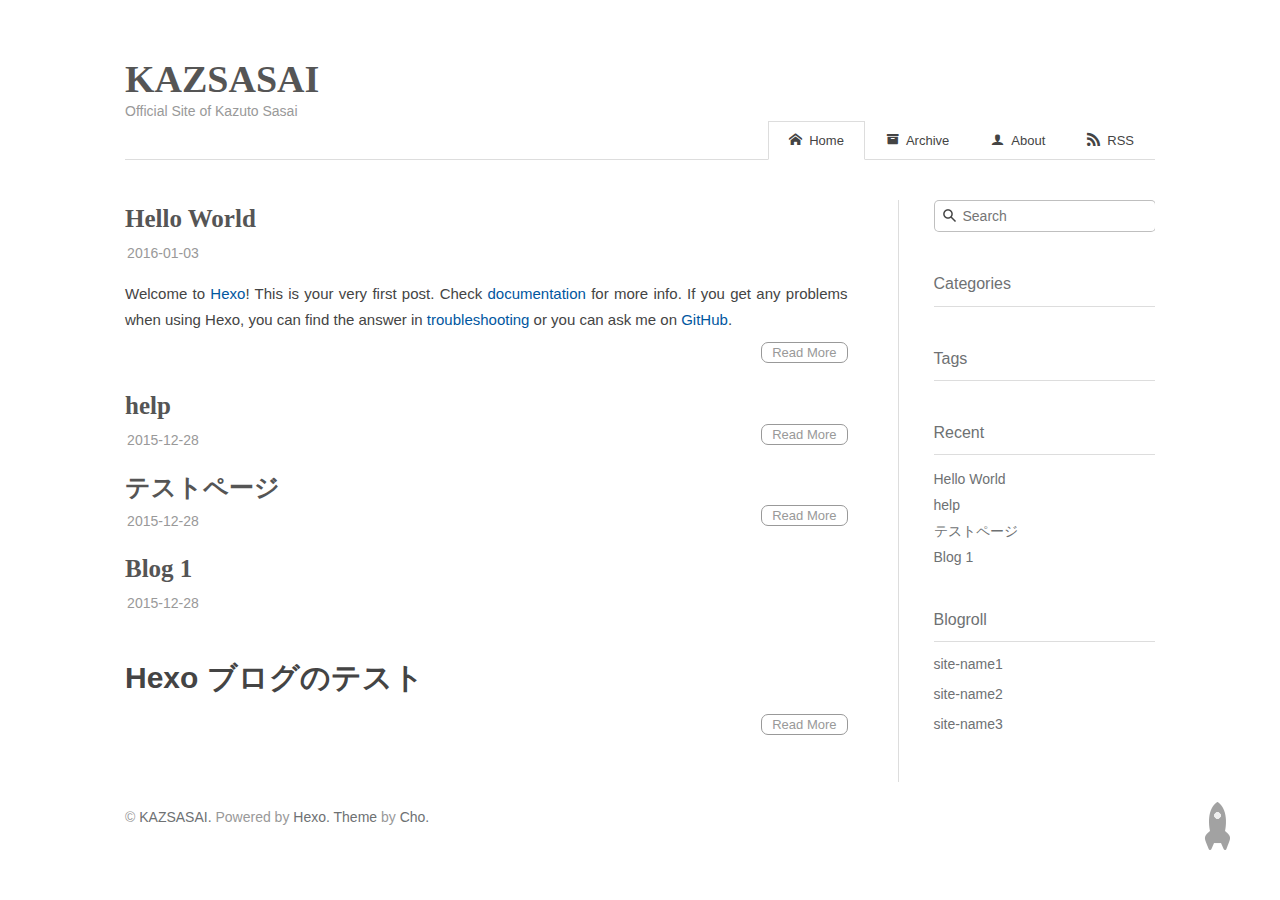
==== commit 00f14951: "Site updated: 2016-01-03 22:08:57" ====
--- a/index.html
+++ b/index.html
@@ -1,3 +1,3 @@
-<!DOCTYPE html><html lang="en"><head><meta http-equiv="content-type" content="text/html; charset=utf-8"><meta content="width=device-width, initial-scale=1.0, maximum-scale=1.0, user-scalable=0" name="viewport"><meta content="yes" name="apple-mobile-web-app-capable"><meta content="black-translucent" name="apple-mobile-web-app-status-bar-style"><meta content="telephone=no" name="format-detection"><meta name="description"><title>KazSasai | null</title><link rel="stylesheet" type="text/css" href="/css/normalize.css"><link rel="stylesheet" type="text/css" href="/css/pure-min.css"><link rel="stylesheet" type="text/css" href="/css/grids-responsive-min.css"><link rel="stylesheet" type="text/css" href="/css/style.css"><link rel="Shortcut Icon" type="image/x-icon" href="/favicon.ico"><link rel="apple-touch-icon" href="/apple-touch-icon.png"><link rel="apple-touch-icon-precomposed" href="/apple-touch-icon.png"></head><body><div class="body_container"><div id="header"><div class="site-name"><h1 class="hidden">KazSasai</h1><a id="logo" href="/.">KazSasai</a><p class="description"></p></div><div id="nav-menu"><a href="/." class="current"><i class="icon-home"> Home</i></a><a href="/archives/"><i class="icon-archive"> Archive</i></a><a href="/about/"><i class="icon-about"> About</i></a><a href="/atom.xml"><i class="icon-rss"> RSS</i></a></div></div><div id="layout" class="pure-g"><div class="pure-u-1 pure-u-md-3-4"><div class="content_container"><div class="post"><h2 class="post-title"><a href="/2016/01/03/hello-world/">Hello World</a></h2><div class="post-meta">2016-01-03</div><div class="post-content"><p>Welcome to <a href="https://hexo.io/" target="_blank" rel="external">Hexo</a>! This is your very first post. Check <a href="https://hexo.io/docs/" target="_blank" rel="external">documentation</a> for more info. If you get any problems when using Hexo, you can find the answer in <a href="https://hexo.io/docs/troubleshooting.html" target="_blank" rel="external">troubleshooting</a> or you can ask me on <a href="https://github.com/hexojs/hexo/issues" target="_blank" rel="external">GitHub</a>.</p></div><p class="readmore"><a href="/2016/01/03/hello-world/">Read More</a></p></div><div class="post"><h2 class="post-title"><a href="/2015/12/28/help/">help</a></h2><div class="post-meta">2015-12-28</div><p class="readmore"><a href="/2015/12/28/help/">Read More</a></p></div><div class="post"><h2 class="post-title"><a href="/2015/12/28/テストページ/">テストページ</a></h2><div class="post-meta">2015-12-28</div><p class="readmore"><a href="/2015/12/28/テストページ/">Read More</a></p></div><div class="post"><h2 class="post-title"><a href="/2015/12/28/Blog-1/">Blog 1</a></h2><div class="post-meta">2015-12-28</div><div class="post-content"><h1 id="Hexo__u30D6_u30ED_u30B0_u306E_u30C6_u30B9_u30C8"><a href="#Hexo__u30D6_u30ED_u30B0_u306E_u30C6_u30B9_u30C8" class="headerlink" title="Hexo ブログのテスト"></a>Hexo ブログのテスト</h1></div><p class="readmore"><a href="/2015/12/28/Blog-1/">Read More</a></p></div></div></div><div class="pure-u-1-4"><div id="sidebar"><div class="widget"><form action="//www.google.com/search" method="get" accept-charset="utf-8" target="_blank" class="search-form"><input type="text" name="q" maxlength="20" placeholder="Search" class="search-form-input"/><input type="hidden" name="sitesearch" value="http://kazsasai.github.io"/></form></div><div class="widget"><div class="widget-title">Categories</div></div><div class="widget"><div class="widget-title">Tags</div><div class="tagcloud"></div></div><div class="widget"><div class="widget-title">Recent</div><ul class="post-list"><li class="post-list-item"><a class="post-list-link" href="/2016/01/03/hello-world/">Hello World</a></li><li class="post-list-item"><a class="post-list-link" href="/2015/12/28/help/">help</a></li><li class="post-list-item"><a class="post-list-link" href="/2015/12/28/テストページ/">テストページ</a></li><li class="post-list-item"><a class="post-list-link" href="/2015/12/28/Blog-1/">Blog 1</a></li></ul></div><div class="widget"><div class="widget-title">Blogroll</div><ul></ul><a href="http://www.example1.com/" title="site-name1" target="_blank">site-name1</a><ul></ul><a href="http://www.example2.com/" title="site-name2" target="_blank">site-name2</a><ul></ul><a href="http://www.example3.com/" title="site-name3" target="_blank">site-name3</a></div></div></div></div><div id="footer">© <a href="/." rel="nofollow">KazSasai.</a> Powered by<a rel="nofollow" target="_blank" href="https://hexo.io"> Hexo.</a><a rel="nofollow" target="_blank" href="https://github.com/tufu9441/maupassant-hexo"> Theme</a> by<a rel="nofollow" target="_blank" href="https://github.com/pagecho"> Cho.</a></div><a id="rocket" href="#top" class="show"></a><script src="/js/jquery.min.js" type="text/javascript"></script>
+<!DOCTYPE html><html lang="en"><head><meta http-equiv="content-type" content="text/html; charset=utf-8"><meta content="width=device-width, initial-scale=1.0, maximum-scale=1.0, user-scalable=0" name="viewport"><meta content="yes" name="apple-mobile-web-app-capable"><meta content="black-translucent" name="apple-mobile-web-app-status-bar-style"><meta content="telephone=no" name="format-detection"><meta name="description" content="Commentaries and Expositions"><title>KAZSASAI | Official Site of Kazuto Sasai</title><link rel="stylesheet" type="text/css" href="/css/normalize.css"><link rel="stylesheet" type="text/css" href="/css/pure-min.css"><link rel="stylesheet" type="text/css" href="/css/grids-responsive-min.css"><link rel="stylesheet" type="text/css" href="/css/style.css"><link rel="Shortcut Icon" type="image/x-icon" href="/favicon.ico"><link rel="apple-touch-icon" href="/apple-touch-icon.png"><link rel="apple-touch-icon-precomposed" href="/apple-touch-icon.png"></head><body><div class="body_container"><div id="header"><div class="site-name"><h1 class="hidden">KAZSASAI</h1><a id="logo" href="/.">KAZSASAI</a><p class="description">Official Site of Kazuto Sasai</p></div><div id="nav-menu"><a href="/." class="current"><i class="icon-home"> Home</i></a><a href="/archives/"><i class="icon-archive"> Archive</i></a><a href="/about/"><i class="icon-about"> About</i></a><a href="/atom.xml"><i class="icon-rss"> RSS</i></a></div></div><div id="layout" class="pure-g"><div class="pure-u-1 pure-u-md-3-4"><div class="content_container"><div class="post"><h2 class="post-title"><a href="/2016/01/03/hello-world/">Hello World</a></h2><div class="post-meta">2016-01-03</div><div class="post-content"><p>Welcome to <a href="https://hexo.io/" target="_blank" rel="external">Hexo</a>! This is your very first post. Check <a href="https://hexo.io/docs/" target="_blank" rel="external">documentation</a> for more info. If you get any problems when using Hexo, you can find the answer in <a href="https://hexo.io/docs/troubleshooting.html" target="_blank" rel="external">troubleshooting</a> or you can ask me on <a href="https://github.com/hexojs/hexo/issues" target="_blank" rel="external">GitHub</a>.</p></div><p class="readmore"><a href="/2016/01/03/hello-world/">Read More</a></p></div><div class="post"><h2 class="post-title"><a href="/2015/12/28/help/">help</a></h2><div class="post-meta">2015-12-28</div><p class="readmore"><a href="/2015/12/28/help/">Read More</a></p></div><div class="post"><h2 class="post-title"><a href="/2015/12/28/テストページ/">テストページ</a></h2><div class="post-meta">2015-12-28</div><p class="readmore"><a href="/2015/12/28/テストページ/">Read More</a></p></div><div class="post"><h2 class="post-title"><a href="/2015/12/28/Blog-1/">Blog 1</a></h2><div class="post-meta">2015-12-28</div><div class="post-content"><h1 id="Hexo__u30D6_u30ED_u30B0_u306E_u30C6_u30B9_u30C8"><a href="#Hexo__u30D6_u30ED_u30B0_u306E_u30C6_u30B9_u30C8" class="headerlink" title="Hexo ブログのテスト"></a>Hexo ブログのテスト</h1></div><p class="readmore"><a href="/2015/12/28/Blog-1/">Read More</a></p></div></div></div><div class="pure-u-1-4"><div id="sidebar"><div class="widget"><form action="//www.google.com/search" method="get" accept-charset="utf-8" target="_blank" class="search-form"><input type="text" name="q" maxlength="20" placeholder="Search" class="search-form-input"/><input type="hidden" name="sitesearch" value="http://kazsasai.github.io"/></form></div><div class="widget"><div class="widget-title">Categories</div></div><div class="widget"><div class="widget-title">Tags</div><div class="tagcloud"></div></div><div class="widget"><div class="widget-title">Recent</div><ul class="post-list"><li class="post-list-item"><a class="post-list-link" href="/2016/01/03/hello-world/">Hello World</a></li><li class="post-list-item"><a class="post-list-link" href="/2015/12/28/help/">help</a></li><li class="post-list-item"><a class="post-list-link" href="/2015/12/28/テストページ/">テストページ</a></li><li class="post-list-item"><a class="post-list-link" href="/2015/12/28/Blog-1/">Blog 1</a></li></ul></div><div class="widget"><div class="widget-title">Blogroll</div><ul></ul><a href="http://www.example1.com/" title="site-name1" target="_blank">site-name1</a><ul></ul><a href="http://www.example2.com/" title="site-name2" target="_blank">site-name2</a><ul></ul><a href="http://www.example3.com/" title="site-name3" target="_blank">site-name3</a></div></div></div></div><div id="footer">© <a href="/." rel="nofollow">KAZSASAI.</a> Powered by<a rel="nofollow" target="_blank" href="https://hexo.io"> Hexo.</a><a rel="nofollow" target="_blank" href="https://github.com/tufu9441/maupassant-hexo"> Theme</a> by<a rel="nofollow" target="_blank" href="https://github.com/pagecho"> Cho.</a></div><a id="rocket" href="#top" class="show"></a><script src="/js/jquery.min.js" type="text/javascript"></script>
 <script src="/js/totop.js" type="text/javascript"></script><script src="/js/fancybox.pack.js" type="text/javascript"></script>
 <script src="/js/jquery.fancybox.js" type="text/javascript"></script><link rel="stylesheet" href="/css/jquery.fancybox.css" type="text/css"></div></body></html>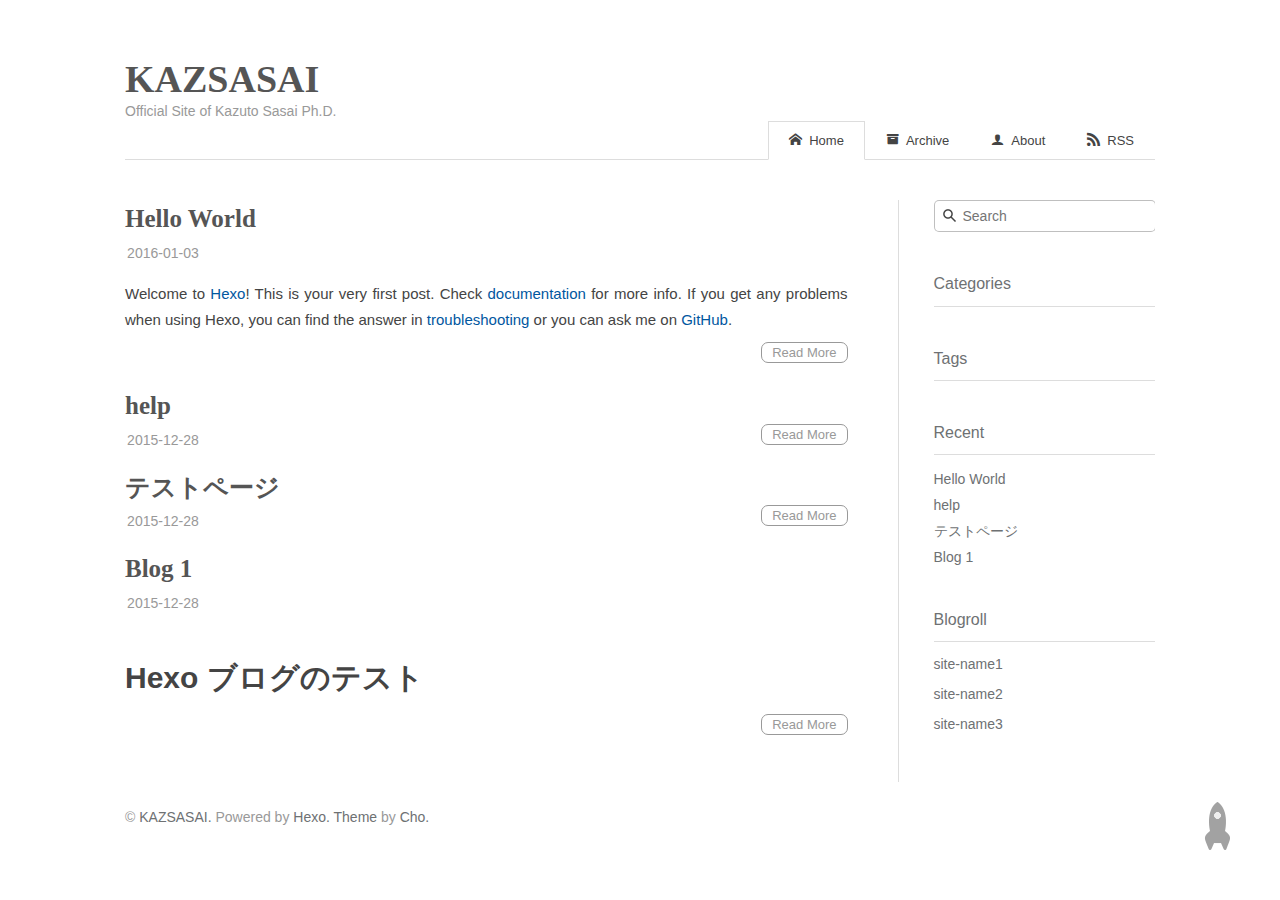
==== commit 60697c9f: "Site updated: 2016-01-03 22:10:10" ====
--- a/index.html
+++ b/index.html
@@ -1,3 +1,3 @@
-<!DOCTYPE html><html lang="en"><head><meta http-equiv="content-type" content="text/html; charset=utf-8"><meta content="width=device-width, initial-scale=1.0, maximum-scale=1.0, user-scalable=0" name="viewport"><meta content="yes" name="apple-mobile-web-app-capable"><meta content="black-translucent" name="apple-mobile-web-app-status-bar-style"><meta content="telephone=no" name="format-detection"><meta name="description" content="Commentaries and Expositions"><title>KAZSASAI | Official Site of Kazuto Sasai</title><link rel="stylesheet" type="text/css" href="/css/normalize.css"><link rel="stylesheet" type="text/css" href="/css/pure-min.css"><link rel="stylesheet" type="text/css" href="/css/grids-responsive-min.css"><link rel="stylesheet" type="text/css" href="/css/style.css"><link rel="Shortcut Icon" type="image/x-icon" href="/favicon.ico"><link rel="apple-touch-icon" href="/apple-touch-icon.png"><link rel="apple-touch-icon-precomposed" href="/apple-touch-icon.png"></head><body><div class="body_container"><div id="header"><div class="site-name"><h1 class="hidden">KAZSASAI</h1><a id="logo" href="/.">KAZSASAI</a><p class="description">Official Site of Kazuto Sasai</p></div><div id="nav-menu"><a href="/." class="current"><i class="icon-home"> Home</i></a><a href="/archives/"><i class="icon-archive"> Archive</i></a><a href="/about/"><i class="icon-about"> About</i></a><a href="/atom.xml"><i class="icon-rss"> RSS</i></a></div></div><div id="layout" class="pure-g"><div class="pure-u-1 pure-u-md-3-4"><div class="content_container"><div class="post"><h2 class="post-title"><a href="/2016/01/03/hello-world/">Hello World</a></h2><div class="post-meta">2016-01-03</div><div class="post-content"><p>Welcome to <a href="https://hexo.io/" target="_blank" rel="external">Hexo</a>! This is your very first post. Check <a href="https://hexo.io/docs/" target="_blank" rel="external">documentation</a> for more info. If you get any problems when using Hexo, you can find the answer in <a href="https://hexo.io/docs/troubleshooting.html" target="_blank" rel="external">troubleshooting</a> or you can ask me on <a href="https://github.com/hexojs/hexo/issues" target="_blank" rel="external">GitHub</a>.</p></div><p class="readmore"><a href="/2016/01/03/hello-world/">Read More</a></p></div><div class="post"><h2 class="post-title"><a href="/2015/12/28/help/">help</a></h2><div class="post-meta">2015-12-28</div><p class="readmore"><a href="/2015/12/28/help/">Read More</a></p></div><div class="post"><h2 class="post-title"><a href="/2015/12/28/テストページ/">テストページ</a></h2><div class="post-meta">2015-12-28</div><p class="readmore"><a href="/2015/12/28/テストページ/">Read More</a></p></div><div class="post"><h2 class="post-title"><a href="/2015/12/28/Blog-1/">Blog 1</a></h2><div class="post-meta">2015-12-28</div><div class="post-content"><h1 id="Hexo__u30D6_u30ED_u30B0_u306E_u30C6_u30B9_u30C8"><a href="#Hexo__u30D6_u30ED_u30B0_u306E_u30C6_u30B9_u30C8" class="headerlink" title="Hexo ブログのテスト"></a>Hexo ブログのテスト</h1></div><p class="readmore"><a href="/2015/12/28/Blog-1/">Read More</a></p></div></div></div><div class="pure-u-1-4"><div id="sidebar"><div class="widget"><form action="//www.google.com/search" method="get" accept-charset="utf-8" target="_blank" class="search-form"><input type="text" name="q" maxlength="20" placeholder="Search" class="search-form-input"/><input type="hidden" name="sitesearch" value="http://kazsasai.github.io"/></form></div><div class="widget"><div class="widget-title">Categories</div></div><div class="widget"><div class="widget-title">Tags</div><div class="tagcloud"></div></div><div class="widget"><div class="widget-title">Recent</div><ul class="post-list"><li class="post-list-item"><a class="post-list-link" href="/2016/01/03/hello-world/">Hello World</a></li><li class="post-list-item"><a class="post-list-link" href="/2015/12/28/help/">help</a></li><li class="post-list-item"><a class="post-list-link" href="/2015/12/28/テストページ/">テストページ</a></li><li class="post-list-item"><a class="post-list-link" href="/2015/12/28/Blog-1/">Blog 1</a></li></ul></div><div class="widget"><div class="widget-title">Blogroll</div><ul></ul><a href="http://www.example1.com/" title="site-name1" target="_blank">site-name1</a><ul></ul><a href="http://www.example2.com/" title="site-name2" target="_blank">site-name2</a><ul></ul><a href="http://www.example3.com/" title="site-name3" target="_blank">site-name3</a></div></div></div></div><div id="footer">© <a href="/." rel="nofollow">KAZSASAI.</a> Powered by<a rel="nofollow" target="_blank" href="https://hexo.io"> Hexo.</a><a rel="nofollow" target="_blank" href="https://github.com/tufu9441/maupassant-hexo"> Theme</a> by<a rel="nofollow" target="_blank" href="https://github.com/pagecho"> Cho.</a></div><a id="rocket" href="#top" class="show"></a><script src="/js/jquery.min.js" type="text/javascript"></script>
+<!DOCTYPE html><html lang="en"><head><meta http-equiv="content-type" content="text/html; charset=utf-8"><meta content="width=device-width, initial-scale=1.0, maximum-scale=1.0, user-scalable=0" name="viewport"><meta content="yes" name="apple-mobile-web-app-capable"><meta content="black-translucent" name="apple-mobile-web-app-status-bar-style"><meta content="telephone=no" name="format-detection"><meta name="description" content="Commentaries and Expositions"><title>KAZSASAI | Official Site of Kazuto Sasai Ph.D.</title><link rel="stylesheet" type="text/css" href="/css/normalize.css"><link rel="stylesheet" type="text/css" href="/css/pure-min.css"><link rel="stylesheet" type="text/css" href="/css/grids-responsive-min.css"><link rel="stylesheet" type="text/css" href="/css/style.css"><link rel="Shortcut Icon" type="image/x-icon" href="/favicon.ico"><link rel="apple-touch-icon" href="/apple-touch-icon.png"><link rel="apple-touch-icon-precomposed" href="/apple-touch-icon.png"></head><body><div class="body_container"><div id="header"><div class="site-name"><h1 class="hidden">KAZSASAI</h1><a id="logo" href="/.">KAZSASAI</a><p class="description">Official Site of Kazuto Sasai Ph.D.</p></div><div id="nav-menu"><a href="/." class="current"><i class="icon-home"> Home</i></a><a href="/archives/"><i class="icon-archive"> Archive</i></a><a href="/about/"><i class="icon-about"> About</i></a><a href="/atom.xml"><i class="icon-rss"> RSS</i></a></div></div><div id="layout" class="pure-g"><div class="pure-u-1 pure-u-md-3-4"><div class="content_container"><div class="post"><h2 class="post-title"><a href="/2016/01/03/hello-world/">Hello World</a></h2><div class="post-meta">2016-01-03</div><div class="post-content"><p>Welcome to <a href="https://hexo.io/" target="_blank" rel="external">Hexo</a>! This is your very first post. Check <a href="https://hexo.io/docs/" target="_blank" rel="external">documentation</a> for more info. If you get any problems when using Hexo, you can find the answer in <a href="https://hexo.io/docs/troubleshooting.html" target="_blank" rel="external">troubleshooting</a> or you can ask me on <a href="https://github.com/hexojs/hexo/issues" target="_blank" rel="external">GitHub</a>.</p></div><p class="readmore"><a href="/2016/01/03/hello-world/">Read More</a></p></div><div class="post"><h2 class="post-title"><a href="/2015/12/28/help/">help</a></h2><div class="post-meta">2015-12-28</div><p class="readmore"><a href="/2015/12/28/help/">Read More</a></p></div><div class="post"><h2 class="post-title"><a href="/2015/12/28/テストページ/">テストページ</a></h2><div class="post-meta">2015-12-28</div><p class="readmore"><a href="/2015/12/28/テストページ/">Read More</a></p></div><div class="post"><h2 class="post-title"><a href="/2015/12/28/Blog-1/">Blog 1</a></h2><div class="post-meta">2015-12-28</div><div class="post-content"><h1 id="Hexo__u30D6_u30ED_u30B0_u306E_u30C6_u30B9_u30C8"><a href="#Hexo__u30D6_u30ED_u30B0_u306E_u30C6_u30B9_u30C8" class="headerlink" title="Hexo ブログのテスト"></a>Hexo ブログのテスト</h1></div><p class="readmore"><a href="/2015/12/28/Blog-1/">Read More</a></p></div></div></div><div class="pure-u-1-4"><div id="sidebar"><div class="widget"><form action="//www.google.com/search" method="get" accept-charset="utf-8" target="_blank" class="search-form"><input type="text" name="q" maxlength="20" placeholder="Search" class="search-form-input"/><input type="hidden" name="sitesearch" value="http://kazsasai.github.io"/></form></div><div class="widget"><div class="widget-title">Categories</div></div><div class="widget"><div class="widget-title">Tags</div><div class="tagcloud"></div></div><div class="widget"><div class="widget-title">Recent</div><ul class="post-list"><li class="post-list-item"><a class="post-list-link" href="/2016/01/03/hello-world/">Hello World</a></li><li class="post-list-item"><a class="post-list-link" href="/2015/12/28/help/">help</a></li><li class="post-list-item"><a class="post-list-link" href="/2015/12/28/テストページ/">テストページ</a></li><li class="post-list-item"><a class="post-list-link" href="/2015/12/28/Blog-1/">Blog 1</a></li></ul></div><div class="widget"><div class="widget-title">Blogroll</div><ul></ul><a href="http://www.example1.com/" title="site-name1" target="_blank">site-name1</a><ul></ul><a href="http://www.example2.com/" title="site-name2" target="_blank">site-name2</a><ul></ul><a href="http://www.example3.com/" title="site-name3" target="_blank">site-name3</a></div></div></div></div><div id="footer">© <a href="/." rel="nofollow">KAZSASAI.</a> Powered by<a rel="nofollow" target="_blank" href="https://hexo.io"> Hexo.</a><a rel="nofollow" target="_blank" href="https://github.com/tufu9441/maupassant-hexo"> Theme</a> by<a rel="nofollow" target="_blank" href="https://github.com/pagecho"> Cho.</a></div><a id="rocket" href="#top" class="show"></a><script src="/js/jquery.min.js" type="text/javascript"></script>
 <script src="/js/totop.js" type="text/javascript"></script><script src="/js/fancybox.pack.js" type="text/javascript"></script>
 <script src="/js/jquery.fancybox.js" type="text/javascript"></script><link rel="stylesheet" href="/css/jquery.fancybox.css" type="text/css"></div></body></html>